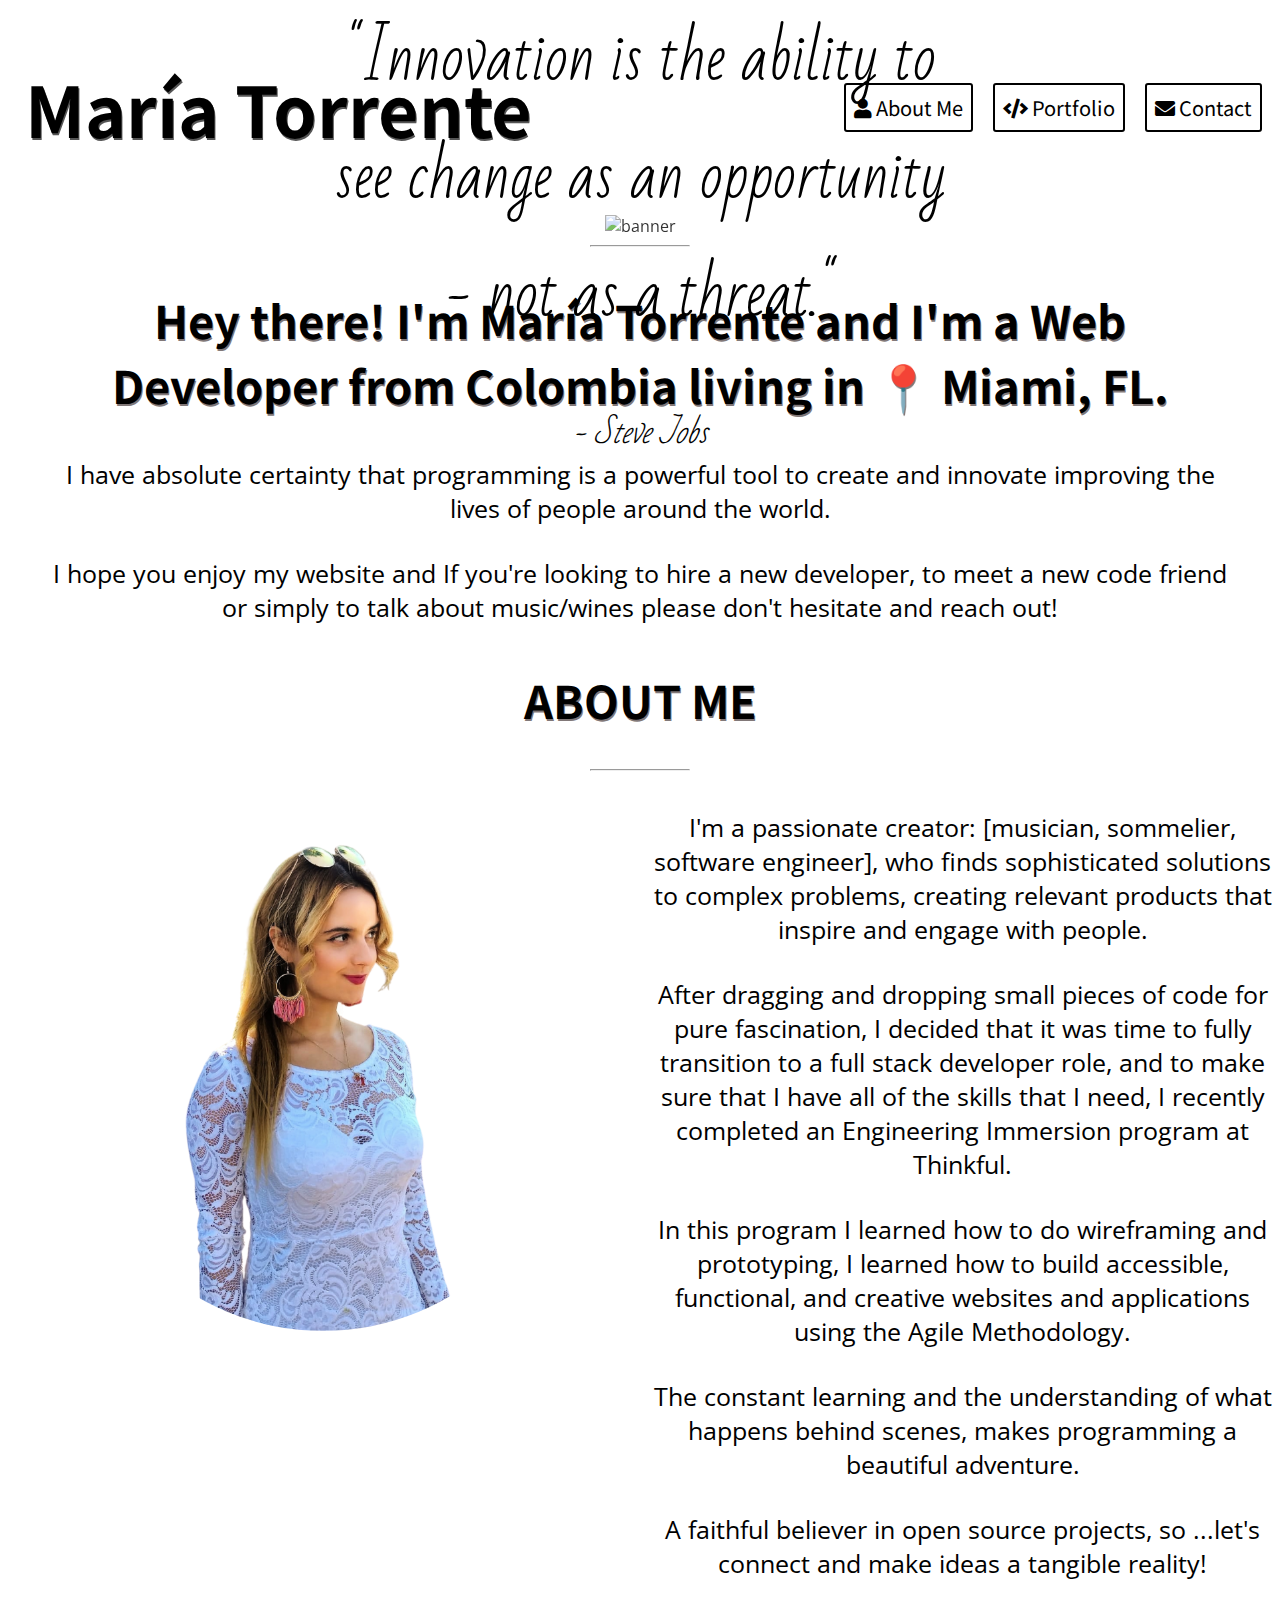
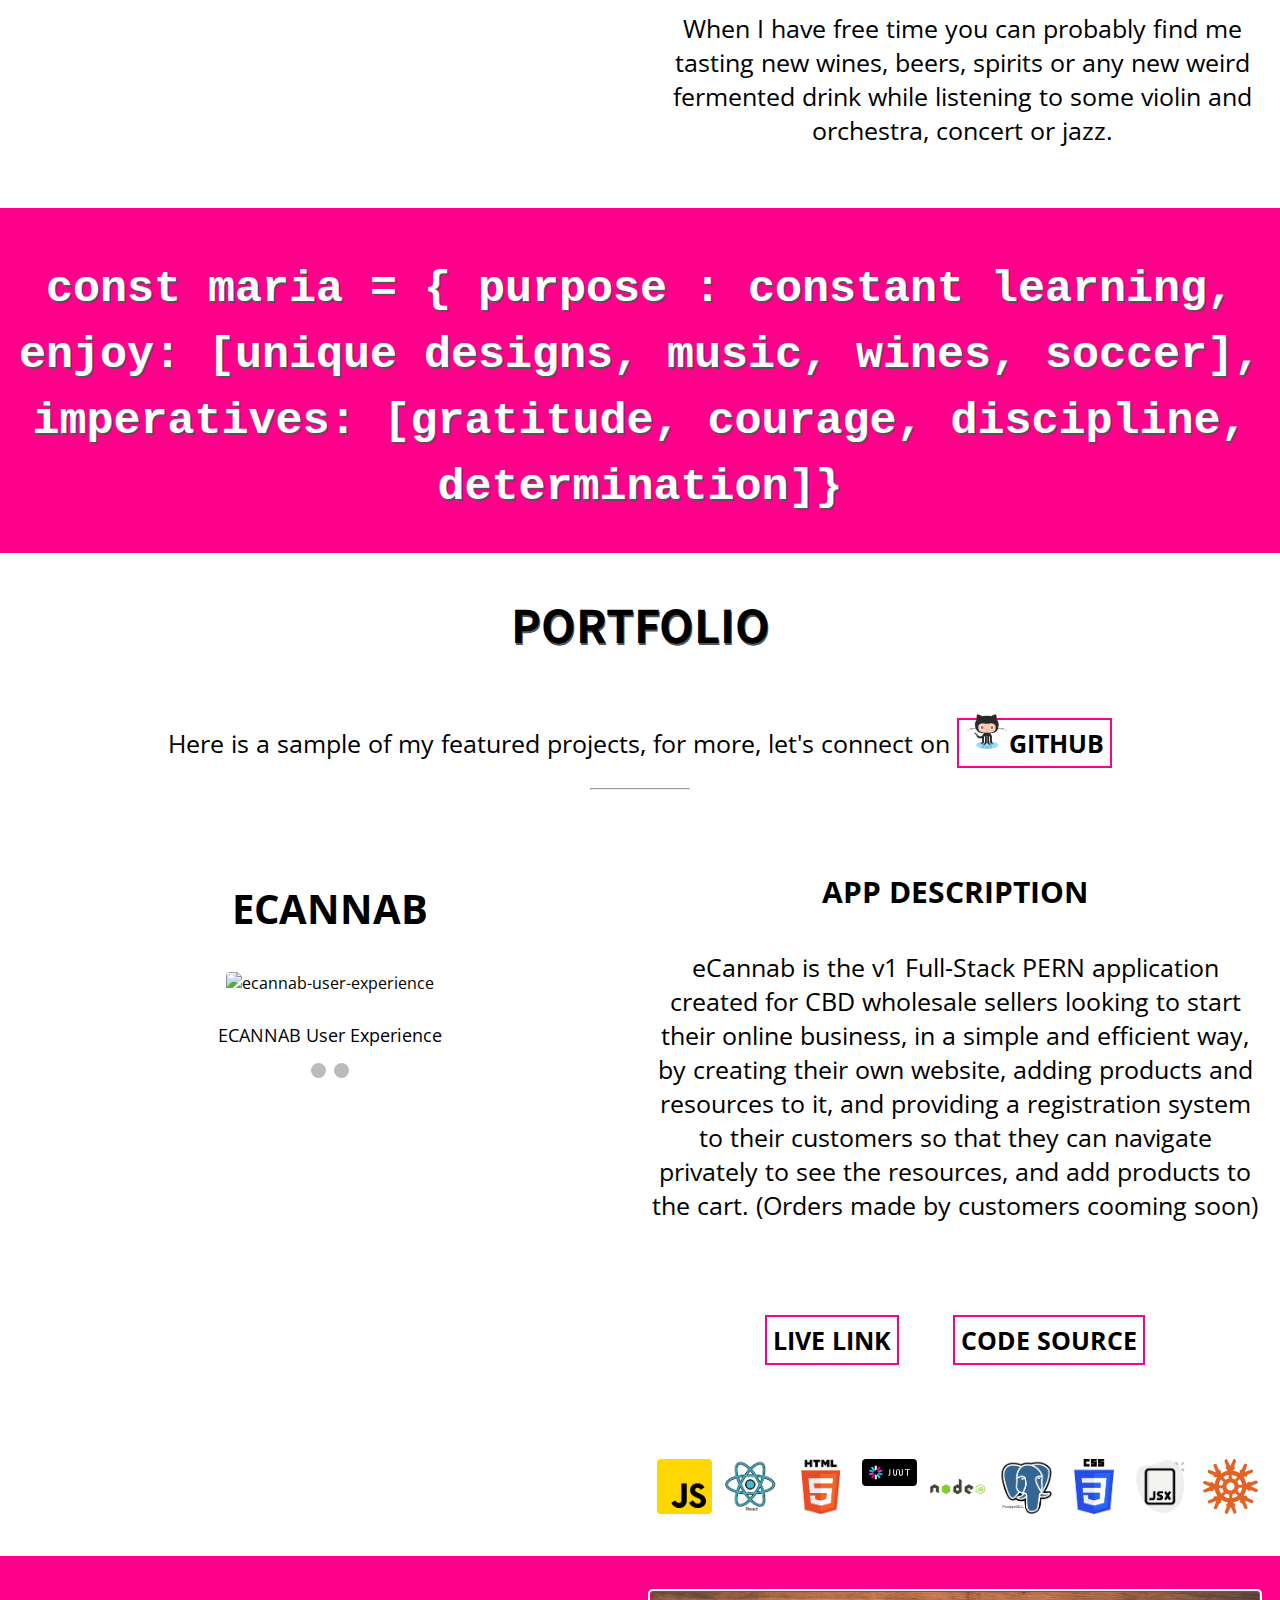
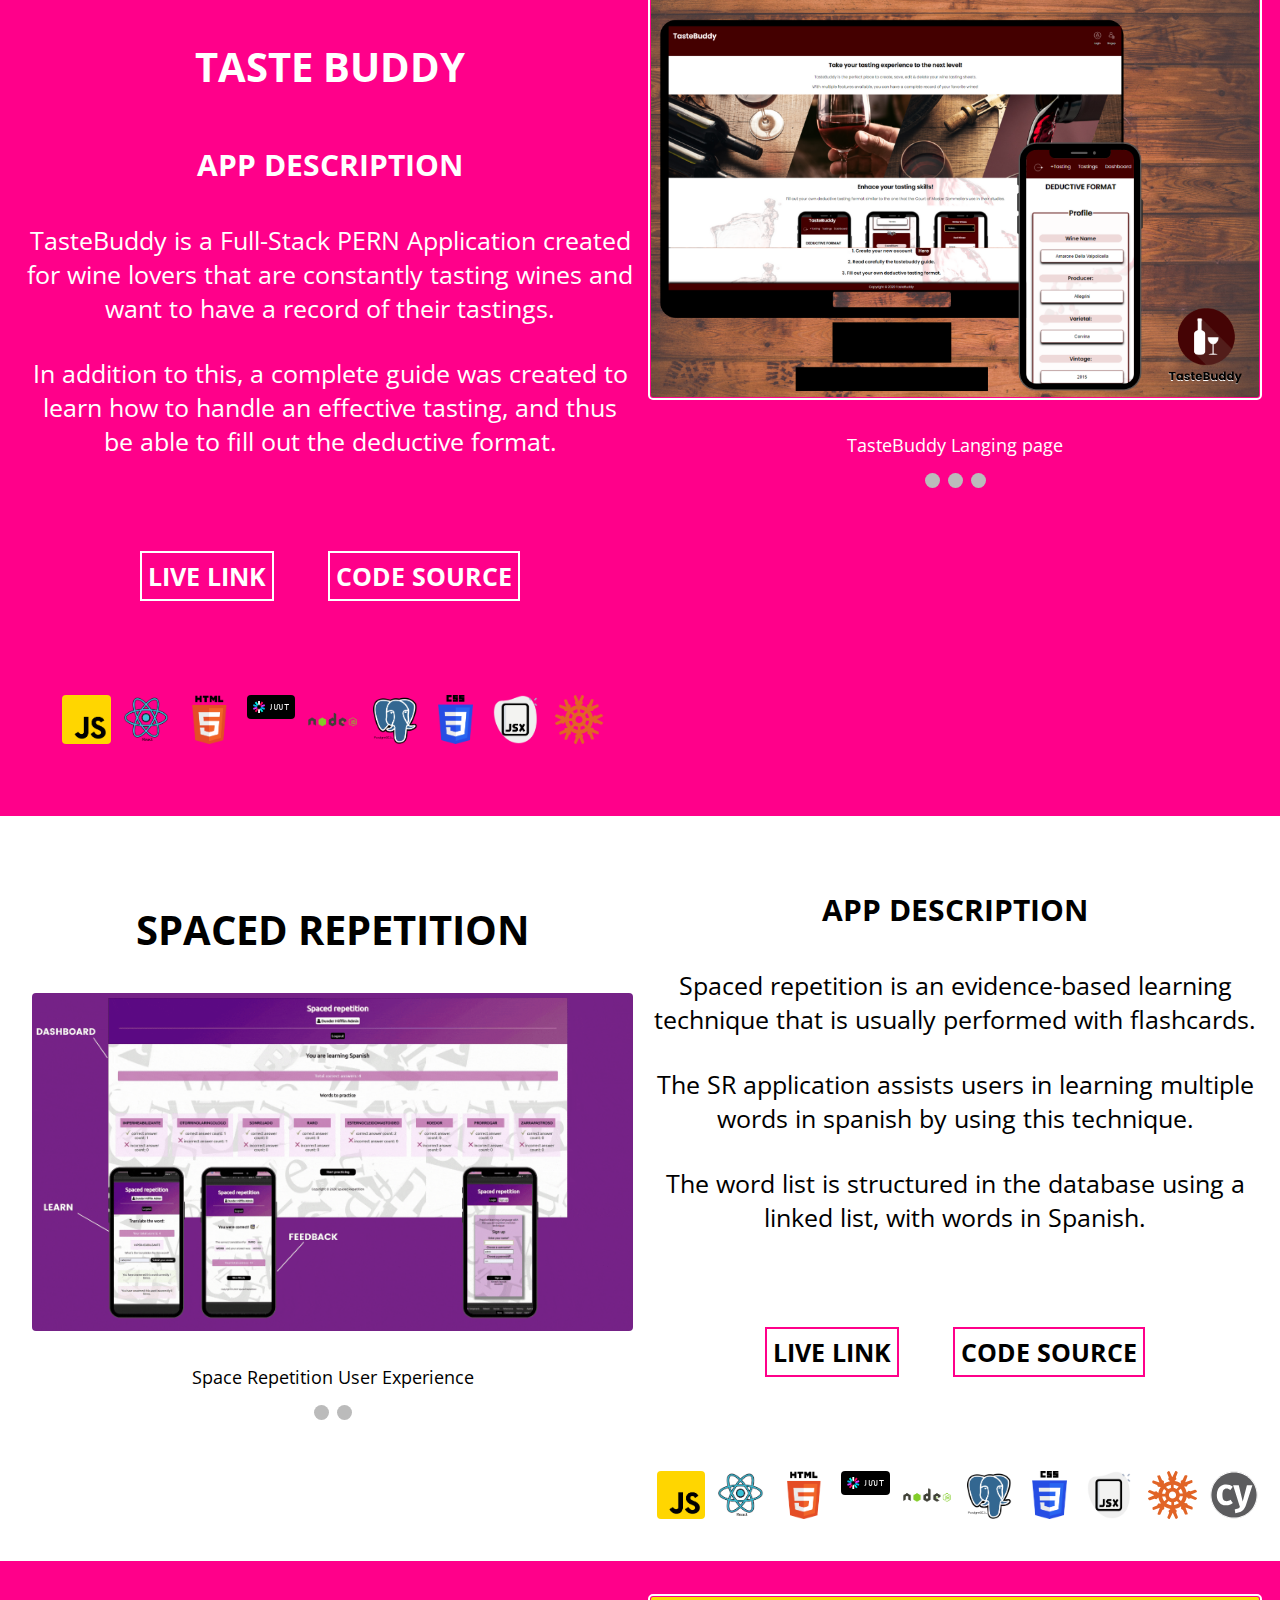
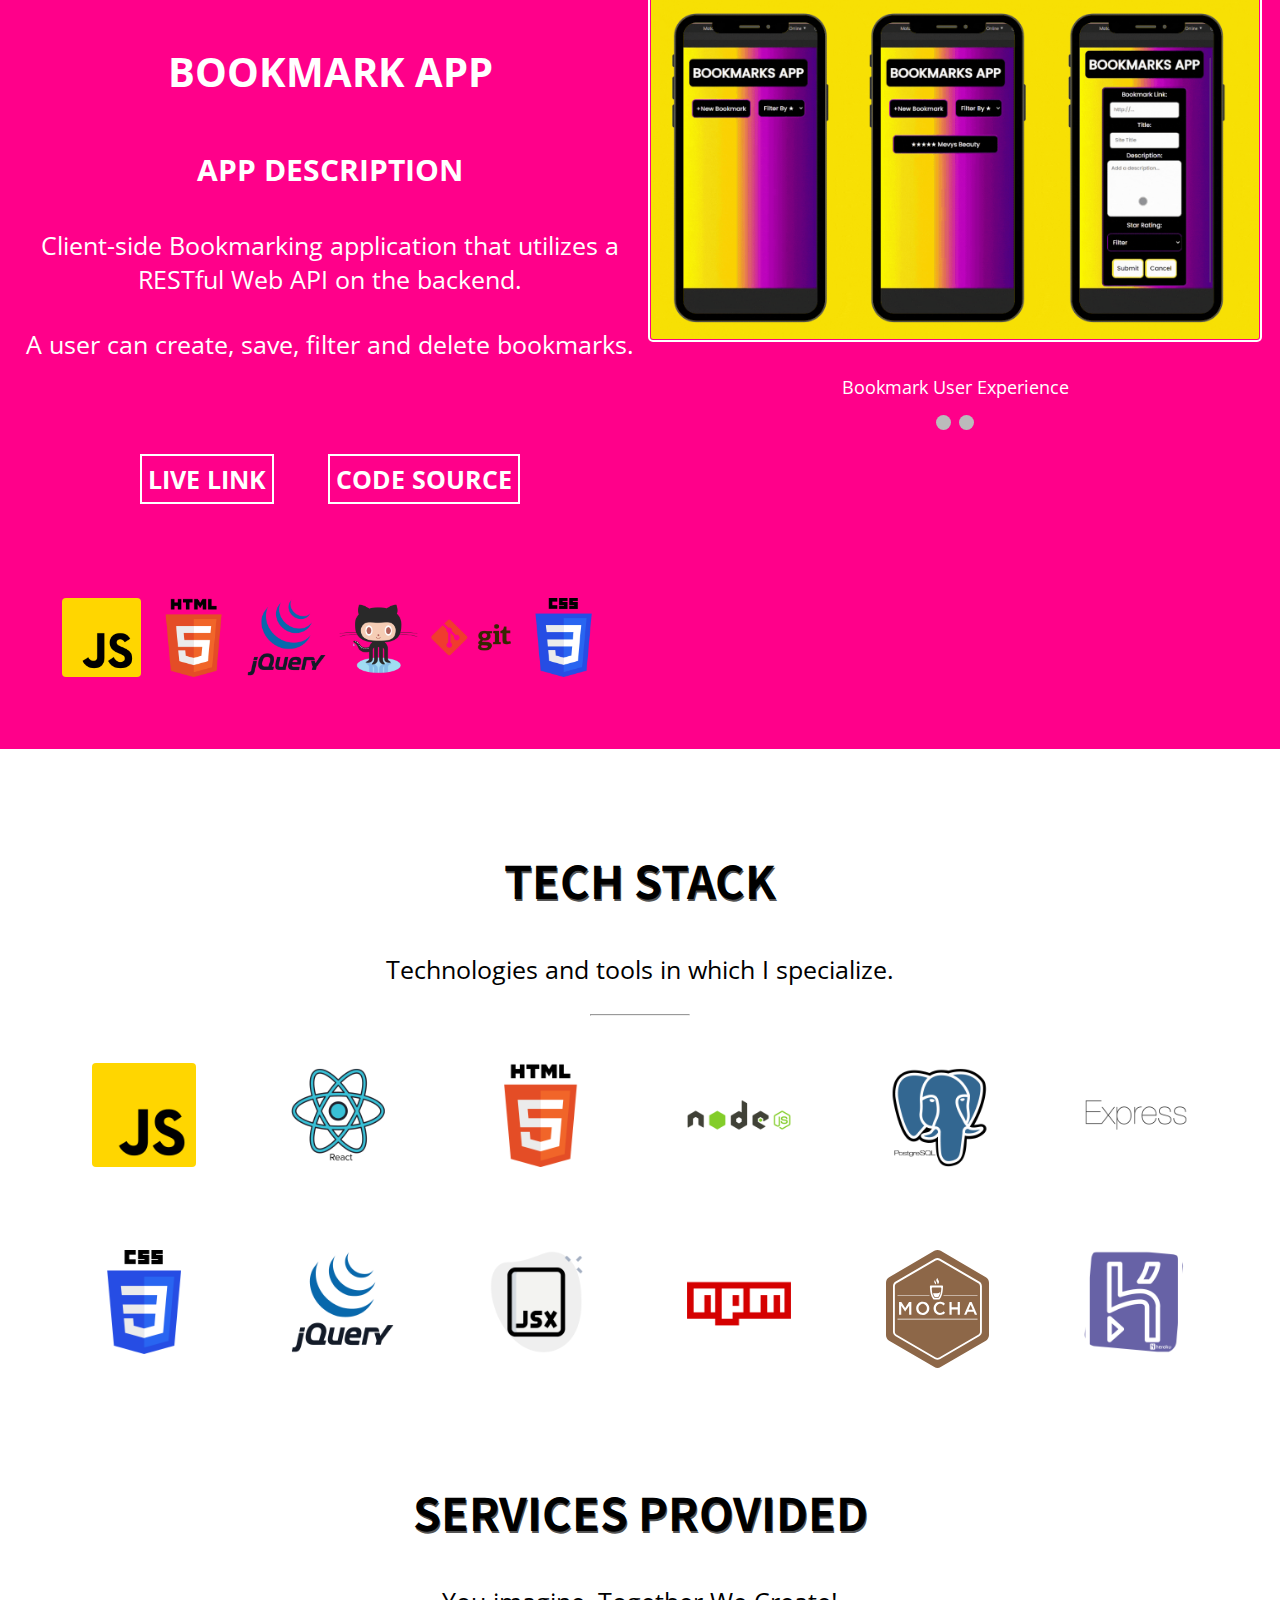
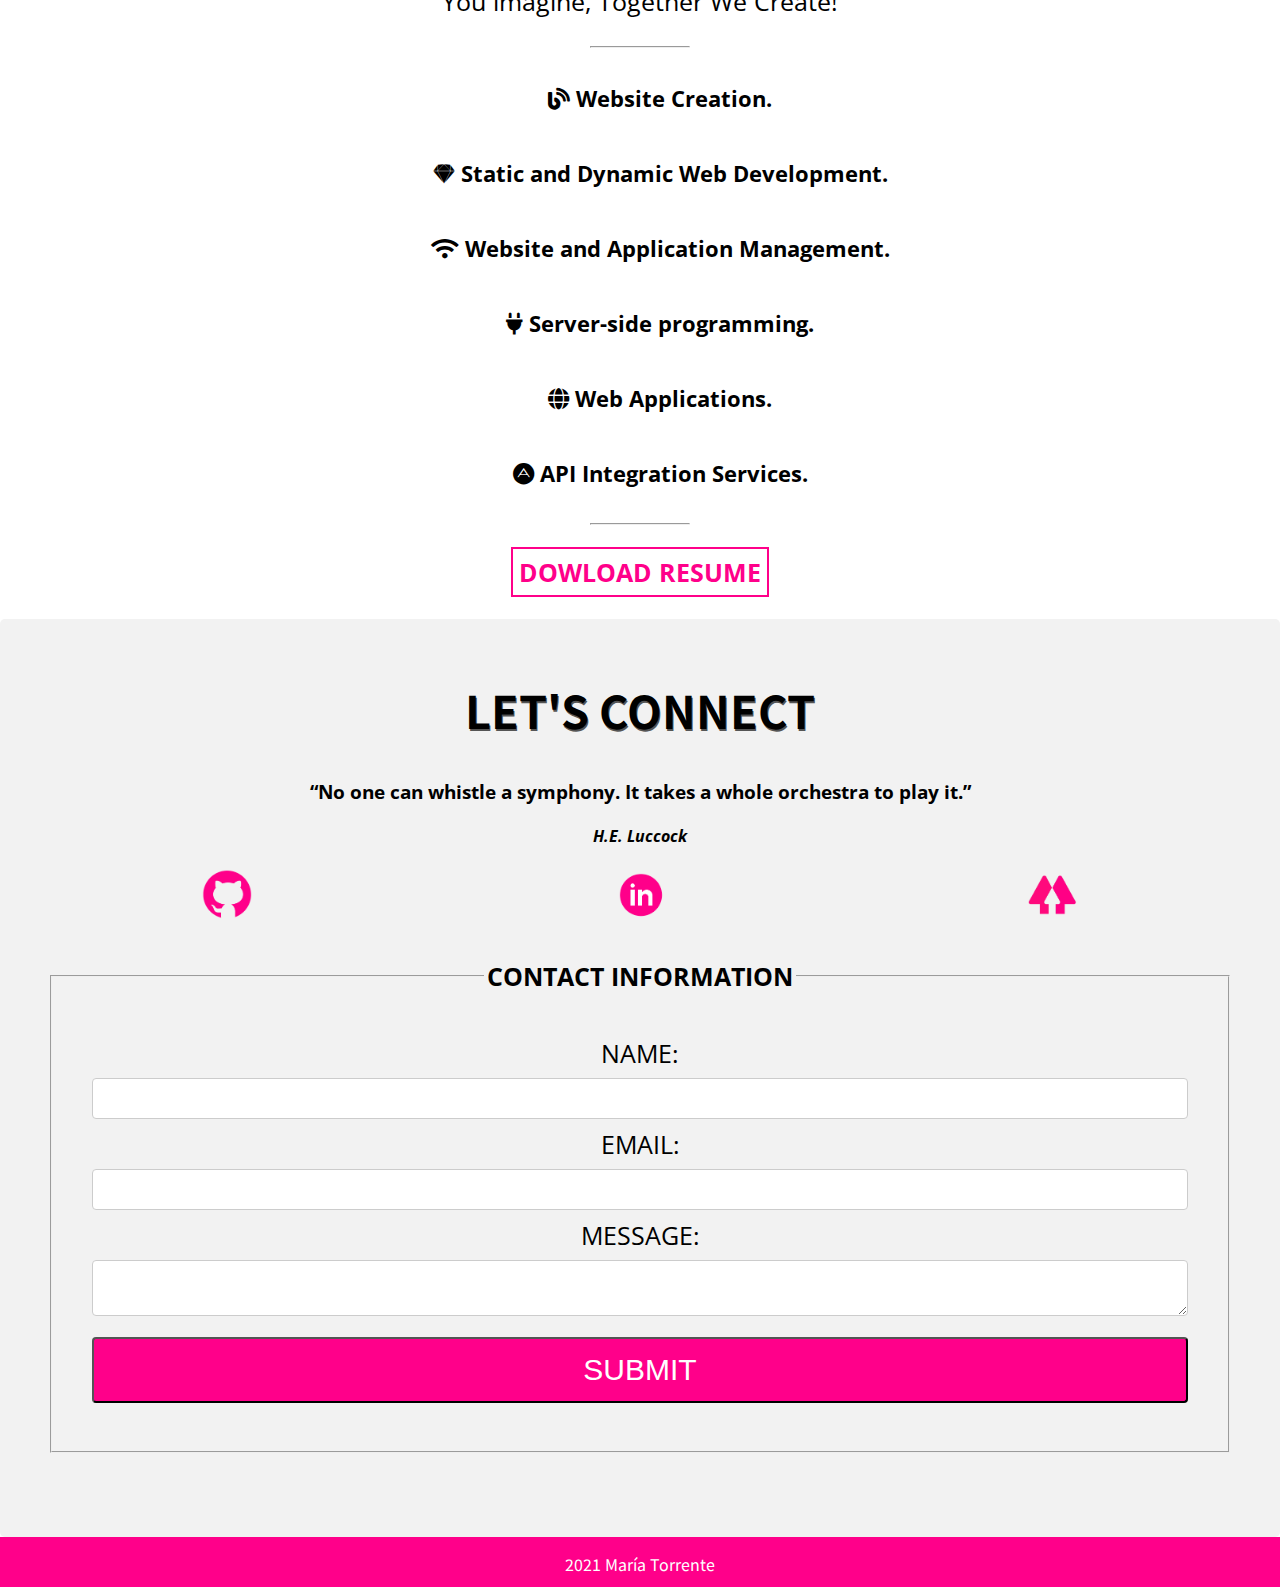
==== index.html @ db634906 "making changin requires by ta, fixing typos and off text-justify done" ====
<!DOCTYPE html>
<html lang="en">
  <head>
    <meta charset="utf-8" />
    <meta name="viewport" content="width=device-width,initial-scale=1.0" />
    <meta http-equiv="X-UA-Compatible" content="ie=edge" />
    <title>María Torrente - Web Developer</title>
    <link
      href="https://cdnjs.cloudflare.com/ajax/libs/normalize/8.0.1/normalize.min.css"
      rel="stylesheet"
      type="text/css"
    />
    <link
      rel="stylesheet"
      href="https://cdnjs.cloudflare.com/ajax/libs/font-awesome/5.15.1/css/all.min.css"
    />
    <link rel="preconnect" href="https://fonts.gstatic.com" />
    <link
      href="https://fonts.googleapis.com/css2?family=Bad+Script&family=Noto+Sans+JP&family=Open+Sans+Condensed:wght@300&display=swap"
      rel="stylesheet"
    />
    <link href="./style.css" rel="stylesheet" type="text/css" />
  </head>
  <body>
    <!-- my nav bar with a responsive HamIcon -->
    <nav class="navBar">
      <h1>María Torrente</h1>
      <a href="#" class="hamIcon">
        <div class="line"></div>
        <div class="line"></div>
        <div class="line"></div>
      </a>
      <div class="navBar-links">
        <ul>
          <li>
            <a href="#aboutme"><i class="fas fa-user"> </i> About Me</a>
          </li>
          <li>
            <a href="#portfolio"><i class="fas fa-code"></i> Portfolio</a>
          </li>
          <li>
            <a href="#contact"><i class="fas fa-envelope"></i> Contact</a>
          </li>
        </ul>
      </div>
    </nav>
    <!-- Main Content -->
    <main>
      <section id="banner" class="container">
        <img src="./media/banner.png" alt="banner" class="image" />
        <div class="centered">
          <h2>
            "Innovation is the ability to see change as an opportunity - not as
            a threat."
          </h2>
          <h4><i> - Steve Jobs</i></h4>
        </div>
      </section>
      <hr />
      <!-- About me && Intro-->
      <section id="aboutme">
        <div class="intro">
          <h2>
            Hey there! I'm María Torrente and I'm a Web Developer from Colombia
            living in 📍 Miami, FL.
          </h2>
          <p>
            I have absolute certainty that programming is a powerful tool to
            create and innovate improving the lives of people around the world.
          </p>
          <p>
            I hope you enjoy my website and If you're looking to hire a new
            developer, to meet a new code friend or simply to talk about
            music/wines please don't hesitate and reach out!
          </p>
        </div>
        <h2>About Me</h2>
        <hr />
        <div class="flex">
          <div class="group" id="my-image">
            <img
              src="./media/maria-torrente.png"
              alt="my_image"
              class="image"
            />
          </div>
          <div class="group" id="text">
            <p>
              I'm a passionate creator: [musician, sommelier, software
              engineer], who finds sophisticated solutions to complex problems,
              creating relevant products that inspire and engage with people.
            </p>
            <p>
              After dragging and dropping small pieces of code for pure
              fascination, I decided that it was time to fully transition to a
              full stack developer role, and to make sure that I have all of the
              skills that I need, I recently completed an Engineering Immersion
              program at Thinkful.
            </p>

            <p>
              In this program I learned how to do wireframing and prototyping, I
              learned how to build accessible, functional, and creative websites
              and applications using the Agile Methodology.
            </p>
            <p>
              The constant learning and the understanding of what happens behind
              scenes, makes programming a beautiful adventure.
            </p>
            <p>
              A faithful believer in open source projects, so ...let's connect
              and make ideas a tangible reality!
            </p>
            <p>
              When I have free time you can probably find me tasting new wines,
              beers, spirits or any new weird fermented drink while listening to
              some violin and orchestra, concert or jazz.
            </p>
          </div>
        </div>
      </section>
      <!-- I'm an Object-->
      <section class="objectme" id="Im-an-object">
        <h2>
          <code>
            const maria = { purpose : constant learning, enjoy: [unique designs,
            music, wines, soccer], imperatives: [gratitude, courage, discipline,
            determination]}</code
          >
        </h2>
      </section>

      <!--Portfolio-->
      <section id="portfolio">
        <h2>Portfolio</h2>
        <p>
          Here is a sample of my featured projects, for more, let's connect on
          <a
            href="https://github.com/cartodeveloper"
            target="_blank"
            id="github-link"
            ><img
              src="./media/github.png"
              alt="mini-github"
              id="mini-github"
            />Github
          </a>
        </p>
        <hr />
        <section class="flex">
          <div class="group">
            <h3 id="apptitle">ecannab</h3>
            <div class="slideshow-container">
              <div class="mySlides fade">
                <img
                  src="./media/user-experience.gif"
                  alt="ecannab-user-experience"
                  style="width: 100%"
                />
                <div class="text">ECANNAB User Experience</div>
              </div>

              <div class="mySlides fade">
                <img
                  src="./media/customer-usersite-experience.gif"
                  alt="ecannab-customer-experience"
                  style="width: 100%"
                />
                <div class="text">ECANNAB Customer Experience in User Site</div>
              </div>

              <br />
              <br />
              <div id="dot" style="text-align: center">
                <br />
                <span class="dot" onclick="currentSlide(1)"></span>
                <span class="dot" onclick="currentSlide(2)"></span>
              </div>
            </div>
          </div>
          <div class="group">
            <h3 id="app-description">App Description</h3>
            <p>
              eCannab is the v1 Full-Stack PERN application created for CBD
              wholesale sellers looking to start their online business, in a
              simple and efficient way, by creating their own website, adding
              products and resources to it, and providing a registration system
              to their customers so that they can navigate privately to see the
              resources, and add products to the cart. (Orders made by customers
              cooming soon)
            </p>
            <div class="flex-row" id="links">
              <a href="https://ecannab-client.vercel.app/" target="_blank">
                LIVE LINK
              </a>
              <a
                href="https://github.com/cartodeveloper/eCannaB-client"
                target="_blank"
              >
                CODE SOURCE</a
              >
            </div>

            <div class="flex-row">
              <div class="group">
                <img src="./media/javascript.png" alt="react-logo" />
              </div>
              <div class="group">
                <img src="./media/react.png" alt="react-logo" />
              </div>

              <div class="group">
                <img src="./media/html.png" alt="html-logo" />
              </div>

              <div class="group">
                <img src="./media/jwt.svg" alt="jwt-logo" />
              </div>
              <div class="group">
                <img src="./media/node.png" alt="node-logo" />
              </div>
              <div class="group">
                <img src="./media/posgresql.png" alt="posgresql-logo" />
              </div>
              <div class="group">
                <img src="./media/css.png" alt="css-logo" />
              </div>
              <div class="group">
                <img src="./media/jsx.png" alt="jsx-logo" />
              </div>
              <div class="group">
                <img src="./media/knex.svg" alt="knex-logo" />
              </div>
            </div>
          </div>
        </section>
        <section class="flex">
          <div class="group">
            <h3 id="apptitle2">taste buddy</h3>
            <h3 id="app-description2">App Description</h3>
            <p>
              TasteBuddy is a Full-Stack PERN Application created for wine
              lovers that are constantly tasting wines and want to have a record
              of their tastings.
            </p>
            <p>
              In addition to this, a complete guide was created to learn how to
              handle an effective tasting, and thus be able to fill out the
              deductive format.
            </p>
            <div class="flex-row" id="white">
              <a href="https://taste-buddy-client.vercel.app/" target="_blank">
                LIVE LINK
              </a>
              <a
                href="https://github.com/cartodeveloper/taste-buddy-client"
                target="_blank"
              >
                CODE SOURCE</a
              >
            </div>
            <div class="flex-row" id="rose">
              <div class="group">
                <img src="./media/javascript.png" alt="javascript-logo" />
              </div>
              <div class="group">
                <img src="./media/react.png" alt="react-logo" />
              </div>

              <div class="group">
                <img src="./media/html.png" alt="html-logo" />
              </div>

              <div class="group">
                <img src="./media/jwt.svg" alt="jwt-logo" />
              </div>
              <div class="group">
                <img src="./media/node.png" alt="node-logo" />
              </div>
              <div class="group">
                <img src="./media/posgresql.png" alt="posgresql-logo" />
              </div>
              <div class="group">
                <img src="media/css.png" alt="css-logo" />
              </div>
              <div class="group">
                <img src="./media/jsx.png" alt="jsx-logo" />
              </div>
              <div class="group">
                <img src="./media/knex.svg" alt="knex-logo" />
              </div>
            </div>
          </div>
          <div class="group" id="slider">
            <div class="slideshow-container">
              <div class="mySlides2 fade">
                <img
                  src="./media/tastebuddy.png"
                  id="white-border"
                  alt="ecannab-user-experience"
                  style="width: 100%"
                />
                <div class="text" id="text-white">TasteBuddy Langing page</div>
              </div>

              <div class="mySlides2 fade">
                <img
                  src="./media/gif-tastebuddy.gif"
                  alt="ecannab-customer-experience"
                  style="width: 100%"
                />
                <div class="text">TasteBuddy User Experience.</div>
              </div>
              <div class="mySlides2 fade">
                <img
                  src="./media/tastebuddy2.png"
                  alt="tastebuddy"
                  style="width: 100%"
                />
                <div class="text">Deductive Tasting Format</div>
              </div>
              <br />
              <br />
              <div id="dots6" style="text-align: center">
                <br />
                <span class="dots2" onclick="currentSlide2(1)"></span>
                <span class="dots2" onclick="currentSlide2(2)"></span>
                <span class="dots2" onclick="currentSlide2(3)"></span>
              </div>
            </div>
          </div>
        </section>

        <section class="flex">
          <div class="group">
            <div class="group">
              <h3 id="apptitle3">Spaced Repetition</h3>
              <div class="slideshow-container">
                <div class="mySlides3 fade">
                  <img
                    src="./media/spaced-repetition-gif.gif"
                    alt="spaced-repetition"
                    style="width: 100%"
                  />
                  <div class="text">Space Repetition User Experience</div>
                </div>

                <div class="mySlides3 fade">
                  <img
                    src="./media/sp.png"
                    alt="ecannab-customer-experience"
                    style="width: 100%"
                  />
                  <div class="text">
                    Authorization JWT Web Token was implemented
                  </div>
                </div>

                <br />
                <br />
                <div id="dot3" style="text-align: center">
                  <br />
                  <span class="dots3" onclick="currentSlide3(1)"></span>
                  <span class="dots3" onclick="currentSlide3(2)"></span>
                </div>
              </div>
            </div>
          </div>
          <div class="group">
            <h3 id="app-description3">App Description</h3>
            <p>
              Spaced repetition is an evidence-based learning technique that is
              usually performed with flashcards.
            </p>
            <p>
              The SR application assists users in learning multiple words in
              spanish by using this technique.
            </p>

            <p>
              The word list is structured in the database using a linked list,
              with words in Spanish.
            </p>
            <div class="flex-row" id="links2">
              <a
                href="https://spaced-repetition.cartodeveloper.vercel.app/register"
                target="_blank"
              >
                LIVE LINK
              </a>
              <a
                href="https://github.com/cartodeveloper/spaced-repetition"
                target="_blank"
              >
                CODE SOURCE</a
              >
            </div>

            <div class="flex-row">
              <div class="group">
                <img src="./media/javascript.png" alt="react-logo" />
              </div>
              <div class="group">
                <img src="./media/react.png" alt="react-logo" />
              </div>

              <div class="group">
                <img src="./media/html.png" alt="html-logo" />
              </div>

              <div class="group">
                <img src="./media/jwt.svg" alt="jwt-logo" />
              </div>
              <div class="group">
                <img src="./media/node.png" alt="node-logo" />
              </div>
              <div class="group">
                <img src="./media/posgresql.png" alt="posgresql-logo" />
              </div>
              <div class="group">
                <img src="media/css.png" alt="css-logo" />
              </div>
              <div class="group">
                <img src="./media/jsx.png" alt="jsx-logo" />
              </div>
              <div class="group">
                <img src="./media/knex.svg" alt="knex-logo" />
              </div>
              <div class="group">
                <img src="./media/cypress.svg" alt="cypress-logo" />
              </div>
            </div>
          </div>
        </section>

        <section class="flex">
          <div class="group">
            <h3 id="apptitle4">bookmark App</h3>
            <h3 id="app-description4">App Description</h3>
            <p>
              Client-side Bookmarking application that utilizes a RESTful Web
              API on the backend.
            </p>
            <p>A user can create, save, filter and delete bookmarks.</p>
            <div class="flex-row" id="white2">
              <a href="https://bit.ly/bookmarkermariat" target="_blank">
                LIVE LINK
              </a>
              <a
                href="https://github.com/thinkful-ei-tiger/mariat-bookmarks-app"
                target="_blank"
              >
                CODE SOURCE</a
              >
            </div>
            <div class="flex-row" id="rose2">
              <div class="group">
                <img src="./media/javascript.png" alt="react-logo" />
              </div>

              <div class="group">
                <img src="./media/html.png" alt="html-logo" />
              </div>
              <div class="group">
                <img src="./media/jquery.png" alt="jquery-logo" />
              </div>
              <div class="group">
                <img src="./media/github.png" alt="jquery-logo" />
              </div>
              <div class="group">
                <img src="./media/git.png" alt="jquery-logo" />
              </div>

              <div class="group">
                <img src="./media/css.png" alt="css-logo" />
              </div>
            </div>
          </div>
          <div class="group">
            <div class="slideshow-container">
              <div class="mySlides4 fade">
                <img
                  src="./media/bookmark-maria.gif"
                  id="white-border2"
                  alt="boookmars-app"
                  style="width: 100%"
                />
                <div class="text">Bookmark User Experience</div>
              </div>

              <div class="mySlides4 fade">
                <img
                  src="./media/bookmark.png"
                  alt="bookmark-app"
                  style="width: 100%"
                />
                <div class="text">Screenshots</div>
              </div>

              <br />
              <br />
              <div id="dot4" style="text-align: center">
                <br />
                <span class="dots4" onclick="currentSlide4(1)"></span>
                <span class="dots4" onclick="currentSlide4(2)"></span>
              </div>
            </div>
          </div>
        </section>
        <section id="tech-tools" class="tech-tools">
          <h2>TECH STACK</h2>
          <p>Technologies and tools in which I specialize.</p>
          <hr />
          <div class="flex-row">
            <div class="group">
              <img src="./media/javascript.png" alt="javascript" />
            </div>
            <div class="group">
              <img src="./media/react.png" alt="react-logo" />
            </div>

            <div class="group">
              <img src="./media/html.png" alt="html" />
            </div>

            <div class="group">
              <img src="./media/node.png" alt="node" />
            </div>
            <div class="group">
              <img src="./media/posgresql.png" alt="posgrsql" />
            </div>
            <div class="group">
              <img src="./media/express.png" alt="express" />
            </div>
          </div>
          <div class="flex-row">
            <div class="group">
              <img src="./media/css.png" alt="css" />
            </div>
            <div class="group">
              <img src="./media/jquery.png" alt="jquery" />
            </div>

            <div class="group">
              <img src="./media/jsx.png" alt="jsx" />
            </div>

            <div class="group">
              <img src="./media/npm.png" alt="npm" />
            </div>
            <div class="group">
              <img src="./media/mocha.svg" alt="mocha" />
            </div>
            <div class="group">
              <img src="./media/heroku2.png" alt="heroku" />
            </div>
          </div>
        </section>
      </section>
      <section id="services">
        <h2>SERVICES PROVIDED</h2>
        <p>You imagine, Together We Create!</p>
        <hr />
        <ul>
          <li><i class="fas fa-blog"></i> Website Creation.</li>
          <li>
            <i class="fab fa-sketch"></i> Static and Dynamic Web Development.
          </li>
          <li>
            <i class="fas fa-wifi"></i> Website and Application Management.
          </li>
          <li><i class="fas fa-plug"></i> Server-side programming.</li>
          <li><i class="fas fa-globe"></i> Web Applications.</li>
          <li><i class="fab fa-adn"></i> API Integration Services.</li>
        </ul>
        <hr />
        <div class="resume">
          <a href="./resume/CV-mariatorrentea.docx" download>
            Dowload Resume
          </a>
        </div>
      </section>
      <!-- Contact-->
      <section id="contact">
        <h2>LET'S CONNECT</h2>
        <h3>
          “No one can whistle a symphony. It takes a whole orchestra to play
          it.”
        </h3>
        <h4><i> H.E. Luccock</i></h4>
        <div class="flex">
          <div class="group2">
            <a href="https://github.com/cartodeveloper" target="_blank">
              <img src="./media/github2.png" alt="github" />
            </a>
          </div>
          <div class="group2">
            <a
              href="https://www.linkedin.com/in/mariactorrente"
              target="_blank"
            >
              <img src="./media/linked-in.png" alt="linkedin"
            /></a>
          </div>
          <div class="group2">
            <a href="https://linktr.ee/mtdev" target="_blank">
              <img src="./media/linktree.png" alt="linktree" />
            </a>
          </div>
        </div>
        <form
          action="https://formspree.io/caritotorrente@gmail.com"
          method="POST"
        >
          <fieldset>
            <legend>Contact Information</legend>
            <label for="user-name">Name:</label>
            <input id="user-name" type="text" name="name" required />
            <label for="user-email">Email:</label>
            <input id="user-email" type="text" name="email" required />
            <label for="user-message">Message:</label>
            <textarea id="user-message" name="message" required></textarea>
            <button type="submit">Submit</button>
          </fieldset>
        </form>
        <div class="footer2">
          <a
            href="mailto:caritotorrente@gmail.com"
            target="_blank"
            aria-label="email"
            ><i class="fa fa-envelope" aria-hidden="true"></i
          ></a>
          <a
            href="https://github.com/cartodeveloper"
            target="_blank"
            aria-label="github"
            ><i class="fa fa-github" aria-hidden="true"></i
          ></a>
          <a
            href="https://www.linkedin.com/in/maria-torrente/"
            target="_blank"
            aria-label="linked-in"
            ><i class="fa fa-linkedin-square" aria-hidden="true"></i
          ></a>
        </div>
      </section>
    </main>
    <footer>2021 María Torrente</footer>
    <script src="./script.js"></script>
  </body>
</html>
---- style.css ----
/* Styles */
* {
  box-sizing: border-box;
}
nav,
footer {
  background-color: white;
  font-family: "Noto Sans JP";
}

body {
  font-family: "Open Sans Condensed";
  margin: 0;
  padding: 0;
  text-align: center;
}

h1 {
  margin-left: 15px;
  padding: 10px;
  font-weight: bolder;
  text-shadow: 1px 2px #555555;
}

/* Commons */
h2 {
  font-family: "Noto Sans JP";
  text-shadow: 1px 2px #555555;
  text-transform: uppercase;
  font-size: 35px;
}

p {
  font-size: 25px;
  padding: 15px;
}

.flex {
  display: flex;
  justify-content: space-around;
  flex-direction: column;
}
.flex-row {
  display: flex;
  flex-wrap: wrap;
  justify-content: space-around;
  flex-direction: row;
}
.group {
  flex: 1;
  padding: 3px;
  margin-left: 5px;
}

.group img {
  width: 100%;
  border-radius: 5px;
  padding: 1px;
}
#white-border,
#white-border2 {
  border: 2px solid white;
}
#rose,
#rose2 {
  margin: 30px;
}
/* Horizontal ruler */
hr {
  width: 100px;
}
/* Nav style */
nav img {
  width: 100px;
  margin: 10px;
}
nav img a {
  display: inline-flex;
}
.navBar-links {
  height: 100%;
}

.navBar {
  display: flex;
  position: relative;
  justify-content: space-between;
  align-items: center;
}

.navBar-links ul {
  cursor: pointer;
  display: flex;
  margin: 8px;
  padding: 0;
}

.navBar-links li {
  list-style: none;
}

.navBar-links li a {
  display: block;
  border: 2px solid black;
  color: black;
  border-radius: 3px;
  margin: 10px;
  text-decoration: none;
  padding: 8px;
}

.navBar-links li:hover {
  border-radius: 3px;
  font-size: 20px;
  font-weight: bold;
}
.navBar-links li a:hover,
h1:hover {
  border: 2px solid #ff008a;
  box-shadow: 3px 7px 1px #ff008a;
  text-shadow: 1px 1px #555555;
  color: black;
  cursor: pointer;
}
.navBar-links li a:hover {
  font-size: 30px;
}

.hamIcon {
  position: absolute;
  top: 35px;
  right: 9px;
  display: none;
  flex-direction: column;
  justify-content: space-between;
  width: 25px;
  height: 21px;
}

.hamIcon .line {
  height: 3px;
  width: 100%;
  background-color: #ff008a;
  border-radius: 20px;
}

/* Rule for my nav -Ham menu */
@media (max-width: 700px) {
  .navBar {
    flex-direction: column;
    align-items: flex-start;
  }
  .hamIcon {
    display: flex;
  }

  .navBar-links {
    display: none;
    width: 100%;
  }

  .navBar-links ul {
    width: 100%;
    flex-direction: column;
  }

  .navBar-links ul li {
    text-align: center;
  }

  .navBar-links ul li a {
    padding: 8px 7px;
  }

  .navBar-links.active {
    display: flex;
  }
}

/* Banner */
.container img {
  background-color: white;
  animation-name: myname;
  animation-duration: 4s;
  width: 100%;
  opacity: 80%;
  height: 500px;
}
.container {
  position: relative;
  text-align: center;
}
@keyframes myname {
  0% {
    background-color: rgb(250, 250, 250);
    left: 0px;
    top: 0px;
  }
  25% {
    background-color: black;
    left: 200px;
    top: 200px;
  }
  50% {
    background-color: rgb(250, 250, 250);
    left: 0px;
    top: 0px;
  }
}

/* Centered Text */
.centered {
  position: absolute;
  top: 50%;
  left: 50%;
  transform: translate(-50%, -50%);
  border-radius: 2px;
}
.centered h2 {
  font-size: 23px;
  font-family: "Bad Script";
  font-weight: lighter;
  text-shadow: none;
  text-transform: none;
}
.centered h4 {
  font-family: "Bad Script";

  font-weight: lighter;
  font-size: 14px;
}

/* About Me */
#my-image img {
  border-radius: 50%;
  width: 300px;
  margin-top: 50px;
}

#text {
  text-align: center;
}
#aboutme h2 {
  text-shadow: 1px 2px #817878;
}
.intro {
  margin: 40px;
}
.intro h2,
.objectme h2 {
  text-transform: none;
}
.objectme,
footer {
  padding: 3px;
  background-color: #ff008a;
  color: white;
  margin: 30px 0 30px 0;
}

/* Porfolio */
#portfolio section {
  min-height: 200px;
  padding: 30px 15px;
  background-color: white;
}
#portfolio section:nth-child(odd),
#portfolio .group a:hover {
  background-color: #ff008a;
  color: white;
}
.group a:hover {
  font-size: 29px;
}

.group #apptitle,
#apptitle2,
#apptitle3,
#apptitle4 {
  font-size: 40px;
}

#portfolio h3 {
  padding: 10px;
  margin-bottom: 25px;
  text-transform: uppercase;
}

/* Slideshow container */
.slideshow-container {
  max-width: 1000px;
  position: relative;
  margin: auto;
}

/* Caption text */
.text {
  font-size: 18px;
  padding: 8px 12px;
  position: absolute;
  bottom: 8px;
  width: 100%;
  margin-bottom: 20px;
  color: black;
  text-align: center;
}
.mySlides2 .text,
.mySlides4 .text {
  color: white;
}

.dot,
.dots2,
.dots3,
.dots4 {
  cursor: pointer;
  height: 15px;
  width: 15px;
  margin: 0 2px;
  background-color: #bbb;
  border-radius: 50%;
  display: inline-block;
  transition: background-color 0.6s ease;
}

.active #dots,
.active #dots2,
.dots:hover,
.dots2:hover,
.dots3:hover,
.active #dots4,
.dots4:hover,
.active #dots4 {
  background-color: #717171;
}

/* Fading animation */
.fade {
  -webkit-animation-name: fade;
  -webkit-animation-duration: 1.5s;
  animation-name: fade;
  animation-duration: 1.5s;
}

@-webkit-keyframes fade {
  from {
    opacity: 0.4;
  }
  to {
    opacity: 1;
  }
}

@keyframes fade {
  from {
    opacity: 0.4;
  }
  to {
    opacity: 1;
  }
}

#portfolio .group a,
#services a,
#github-link {
  text-decoration: none;
  font-weight: bolder;
  border: 2px solid #ff008a;
  padding: 6px;
  color: black;
  text-transform: uppercase;
}
#mini-github {
  width: 40px;
  margin: 2px;
  margin-top: 15px;
}
#portfolio #white a,
#portfolio #white2 a {
  color: white;
  border: 2px solid white;
}
#portfolio #white a:hover,
#portfolio #white2 a:hover {
  background-color: white;
  color: #ff008a;
}
#services a:hover,
#contact button:hover,
button[type="submit"],
#github-link:hover {
  background-color: #ff008a;
  color: white;
}

#services a {
  color: #ff008a;
}
#services a:hover {
  font-size: 30px;
}
button[type="submit"]:hover {
  font-size: 40px;
  box-shadow: 2px 6px black;
  font-weight: bolder;
}

.group2 .group #white,
.group #white2,
#portfolio #links,
#portfolio #links2 {
  margin: 35px;
}
#contact img {
  width: 50px;
}
#contact img:hover {
  width: 53%;
}
#contact .flex {
  justify-content: center;
}
/* Tech Stack */

.tech-tools {
  margin: 30px;
}

#tech-tools .flex-row {
  flex-direction: column;
}
#tech-tools .flex-row .group {
  justify-content: center;
  margin: 0;
  text-align: center;
}

#tech-tools .flex-row img {
  width: 70px;
  margin: 15px;
}

/*Services Provided */
#services ul li {
  list-style: none;
  padding: 10px;
  margin: 25px;
  font-size: 22px;
  font-weight: bolder;
}

.resume {
  margin: 30px;
}
/* Contact */
#contact .flex {
  flex-direction: row;
}
input[type="text"],
textarea {
  width: 100%;
  padding: 12px 20px;
  margin: 8px 0;
  display: inline-block;
  border: 1px solid #ccc;
  border-radius: 4px;
  box-sizing: border-box;
}

button[type="submit"] {
  width: 100%;
  padding: 14px 20px;
  margin: 8px 0;
  border-radius: 4px;
  cursor: pointer;
}

label,
button,
legend {
  text-transform: uppercase;
}
button {
  font-size: 30px;
}

#contact {
  border-radius: 5px;
  background-color: #f2f2f2;
  padding: 20px;
}

fieldset {
  padding: 40px;
  margin: 30px;
}
#contact .group2 {
  flex: 1;
}
legend {
  font-weight: bolder;
}

/* Footer */
footer {
  margin-top: 30px;
  margin: 0;
  padding: 15px;
}
.footer2 {
  visibility: hidden;
}
/* Desktop */
@media (min-width: 800px) {
  h1 {
    font-size: 70px;
  }
  h2 {
    font-size: 45px;
  }
  p,
  a,
  legend,
  label {
    font-size: 25px;
    padding: 3px;
  }

  .centered h2 {
    font-size: 60px;
  }
  .centered h4 {
    font-size: 30px;
  }
  .flex {
    flex-direction: row;
  }
  #my-image img {
    width: 500px;
  }
  .container img {
    height: auto;
  }
  .group #white,
  .group #white2,
  #portfolio #links,
  #portfolio #links2 {
    margin: 90px;
  }
  #tech-tools .flex-row {
    flex-direction: row;
  }
  #tech-tools .flex-row img {
    margin: 35px;
    width: 55%;
  }
  #app-description,
  #app-description2,
  #app-description3,
  #app-description4 {
    font-size: 30px;
  }
  .navBar-links li a {
    font-size: 20px;
  }
}
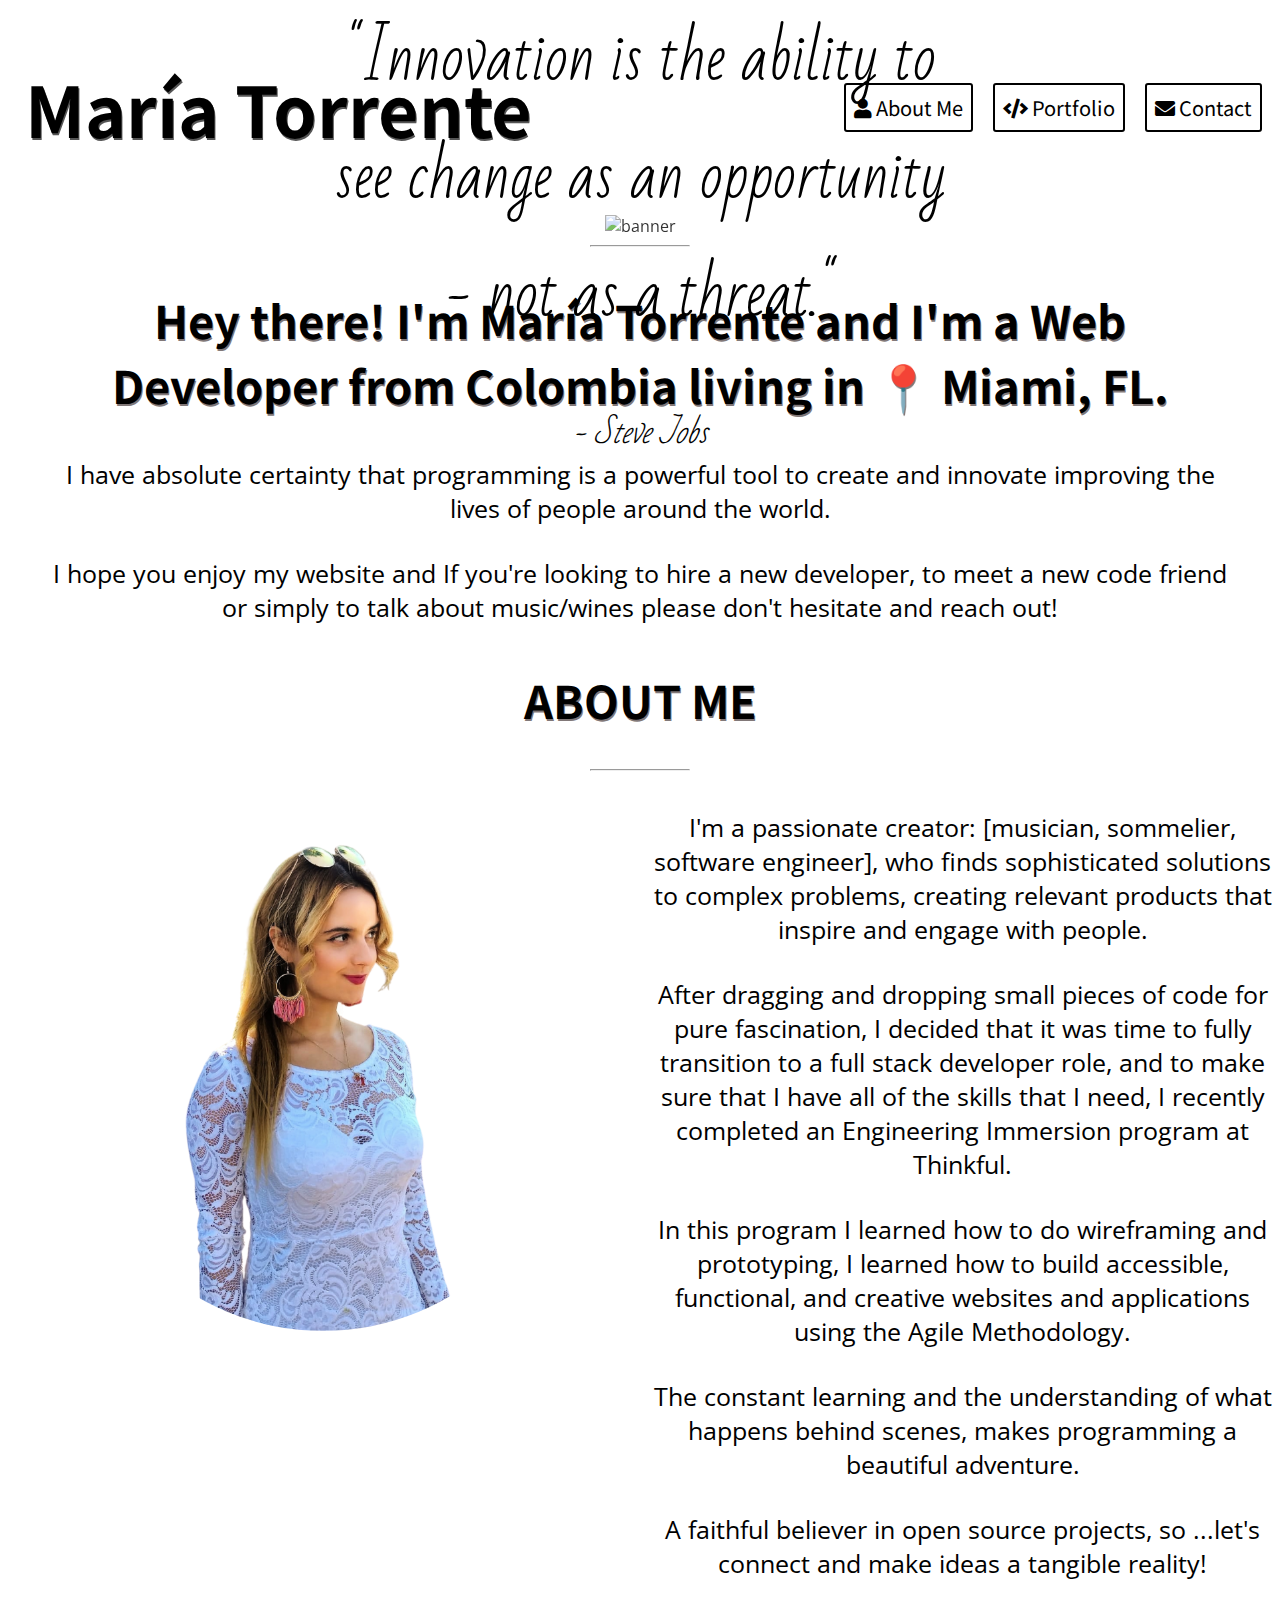
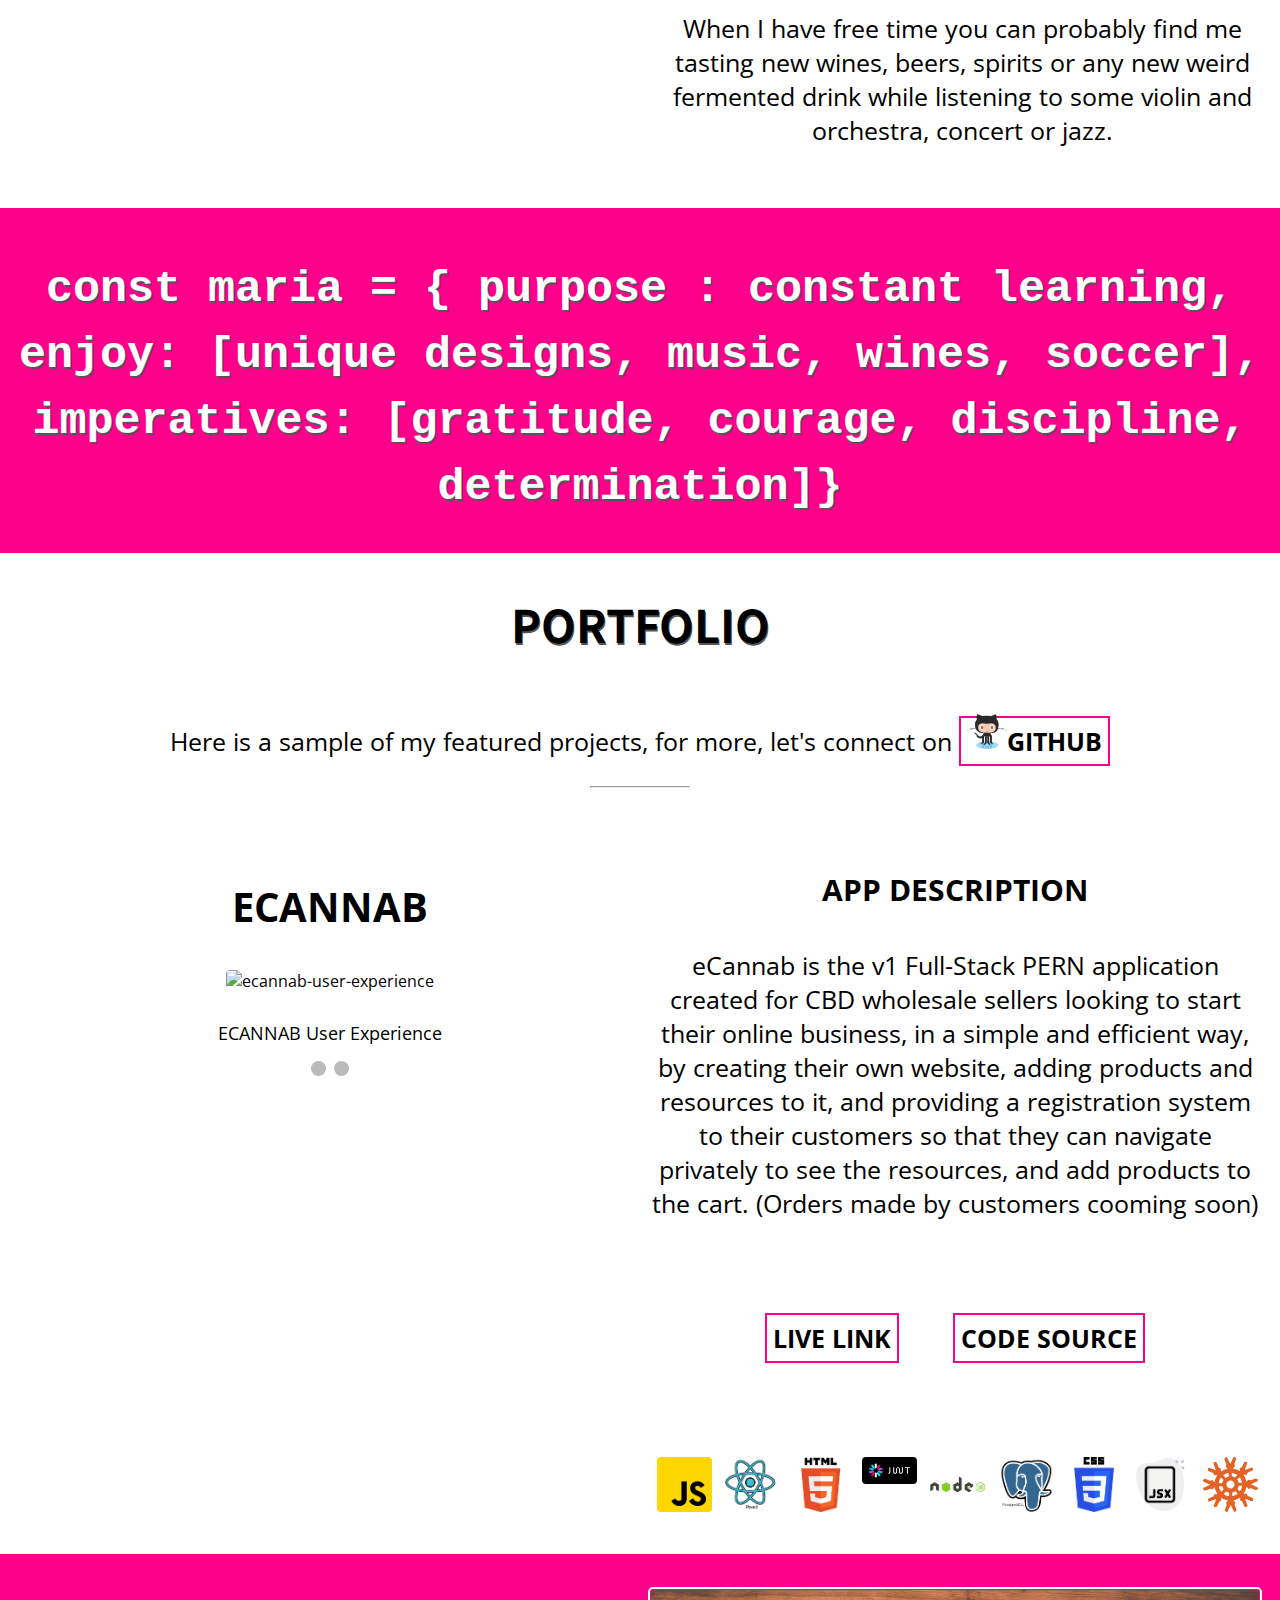
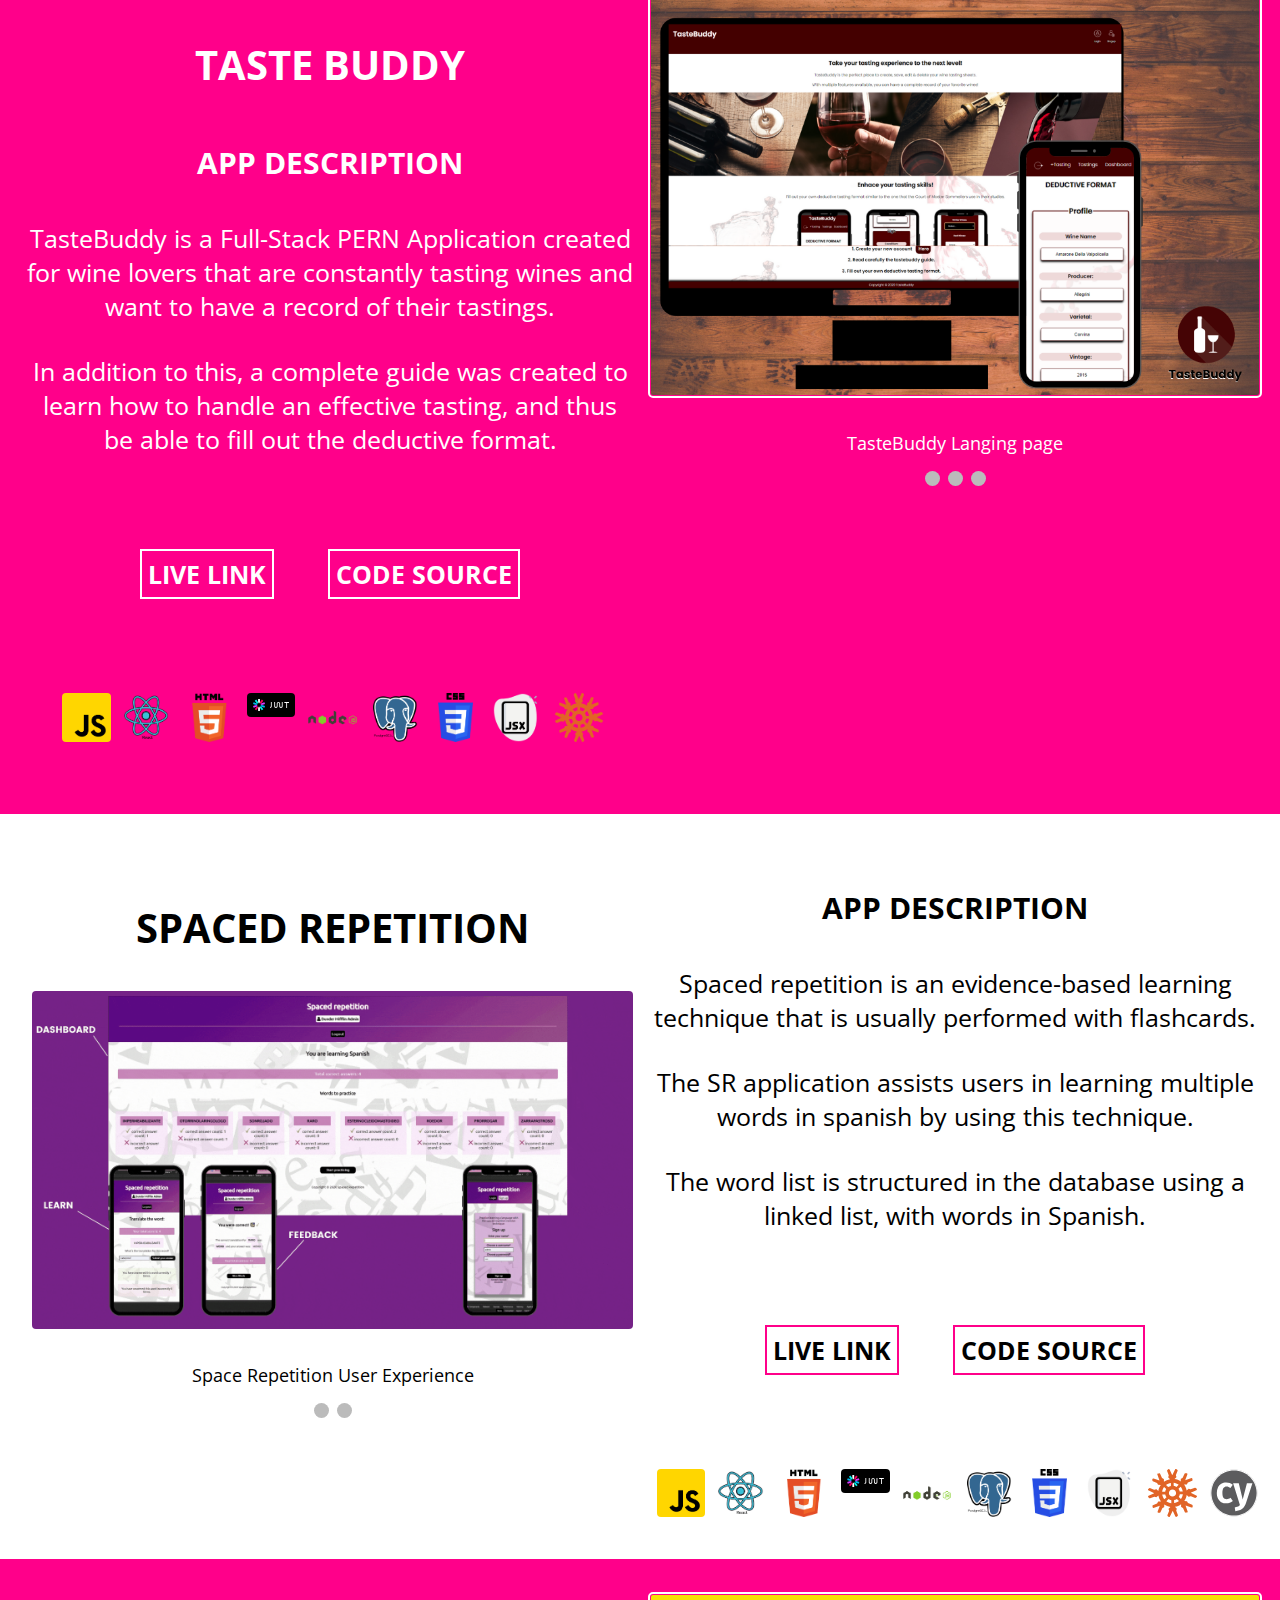
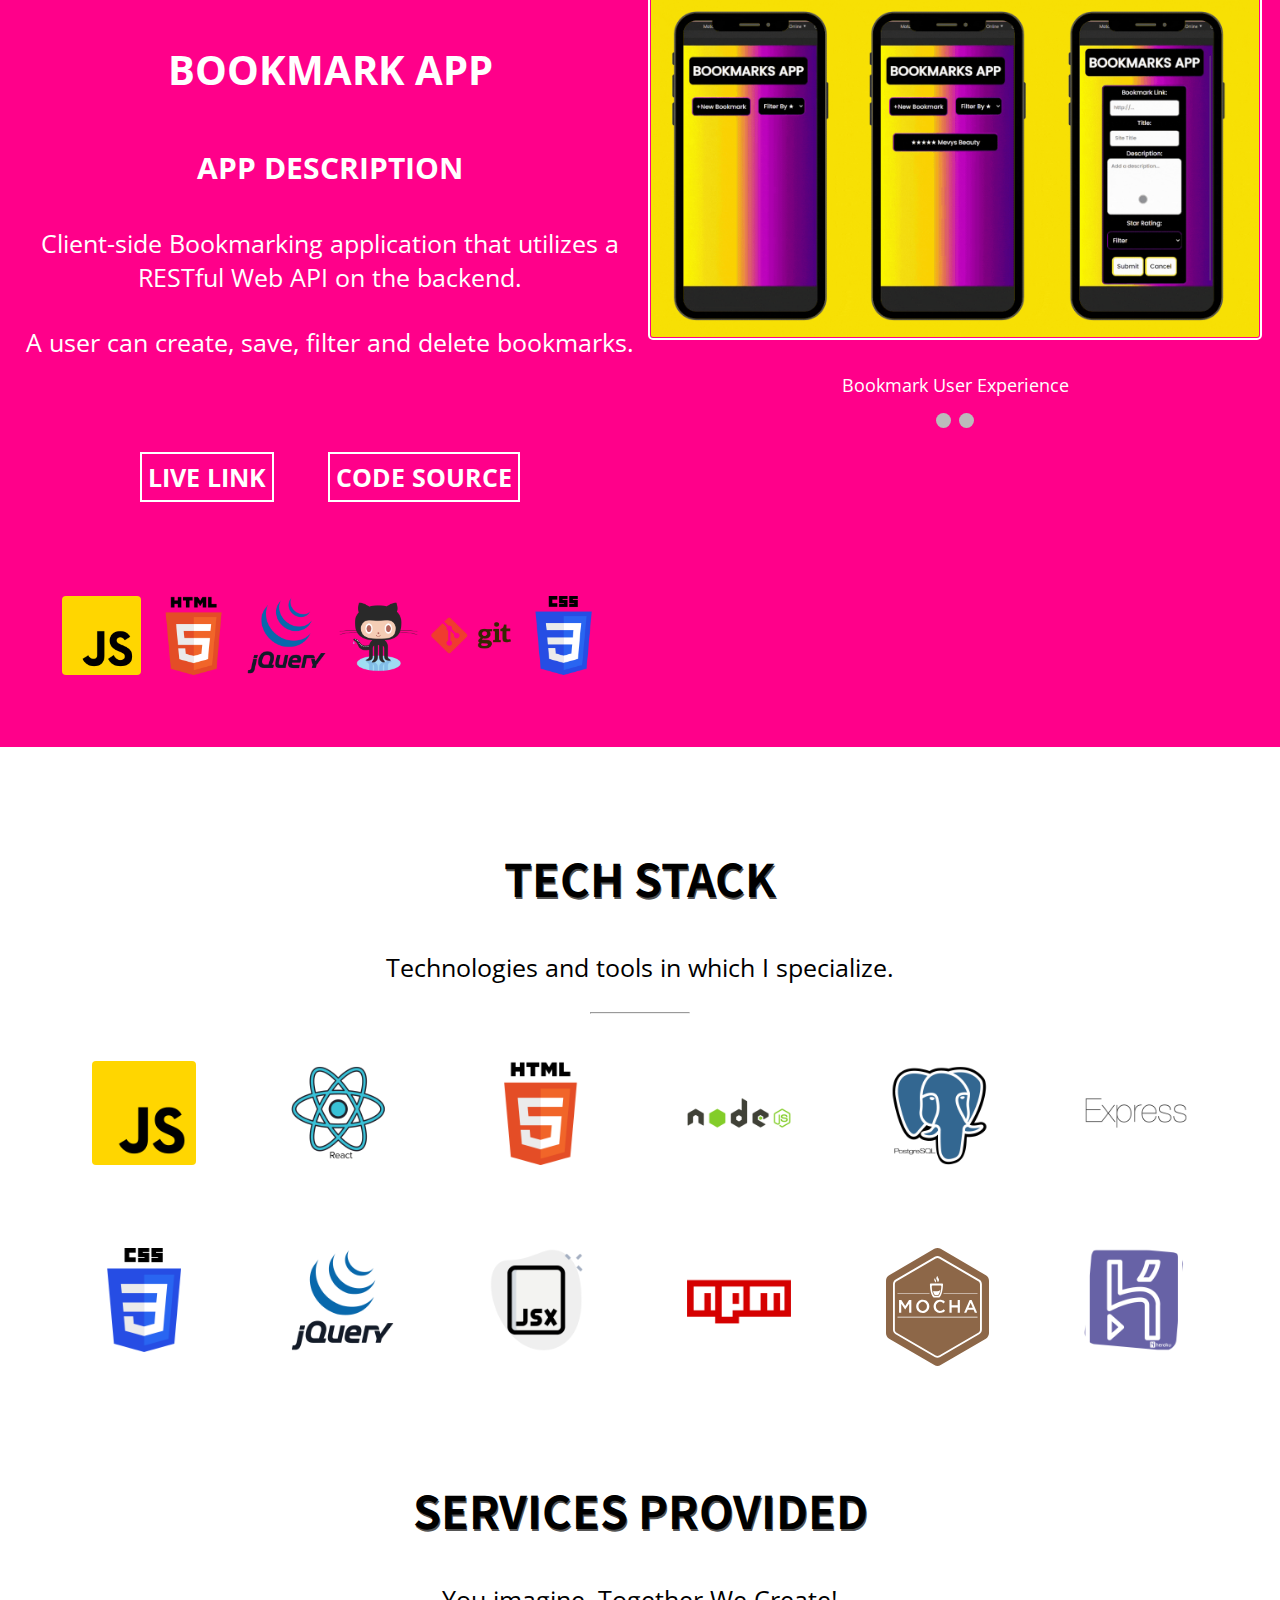
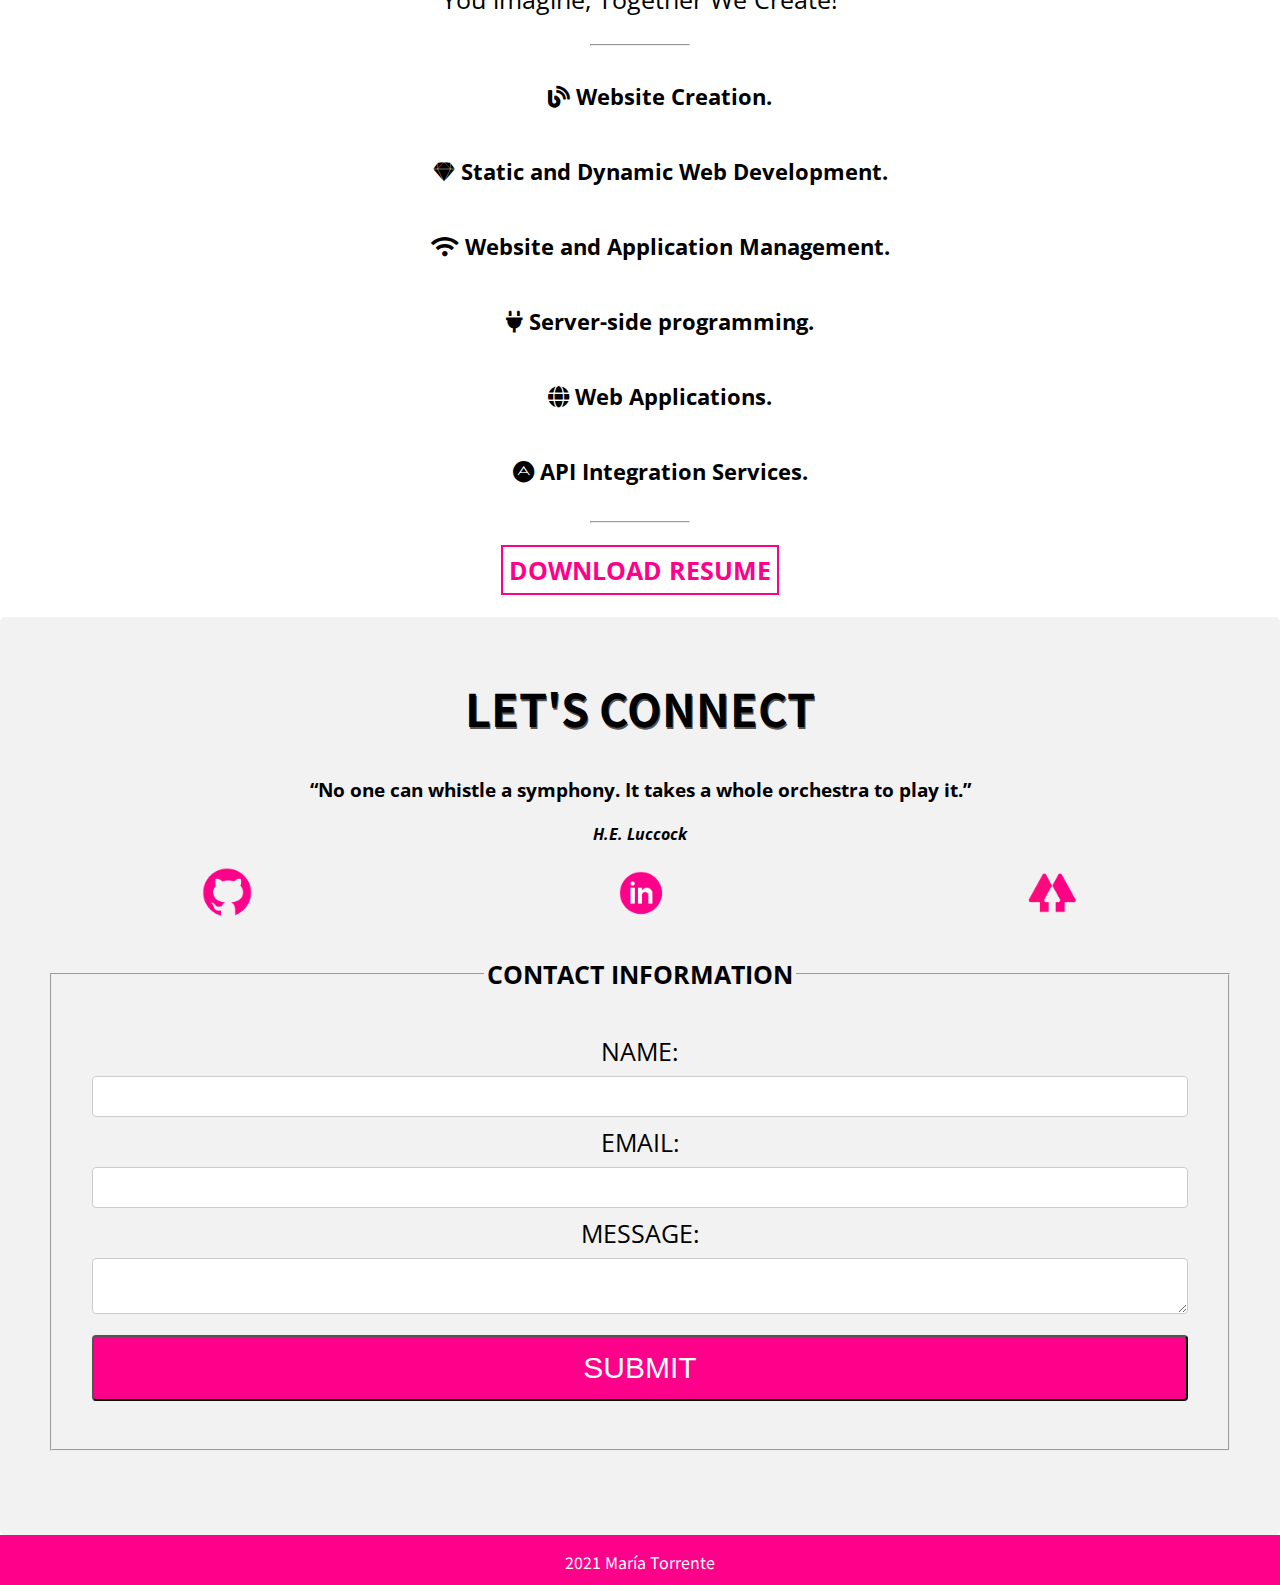
==== commit d6fa246c: "last typo" ====
--- a/index.html
+++ b/index.html
@@ -576,7 +576,7 @@
         <hr />
         <div class="resume">
           <a href="./resume/CV-mariatorrentea.docx" download>
-            Dowload Resume
+            Download Resume
           </a>
         </div>
       </section>
--- a/style.css
+++ b/style.css
@@ -372,7 +372,6 @@
 }
 #mini-github {
   width: 40px;
-  margin: 2px;
   margin-top: 15px;
 }
 #portfolio #white a,
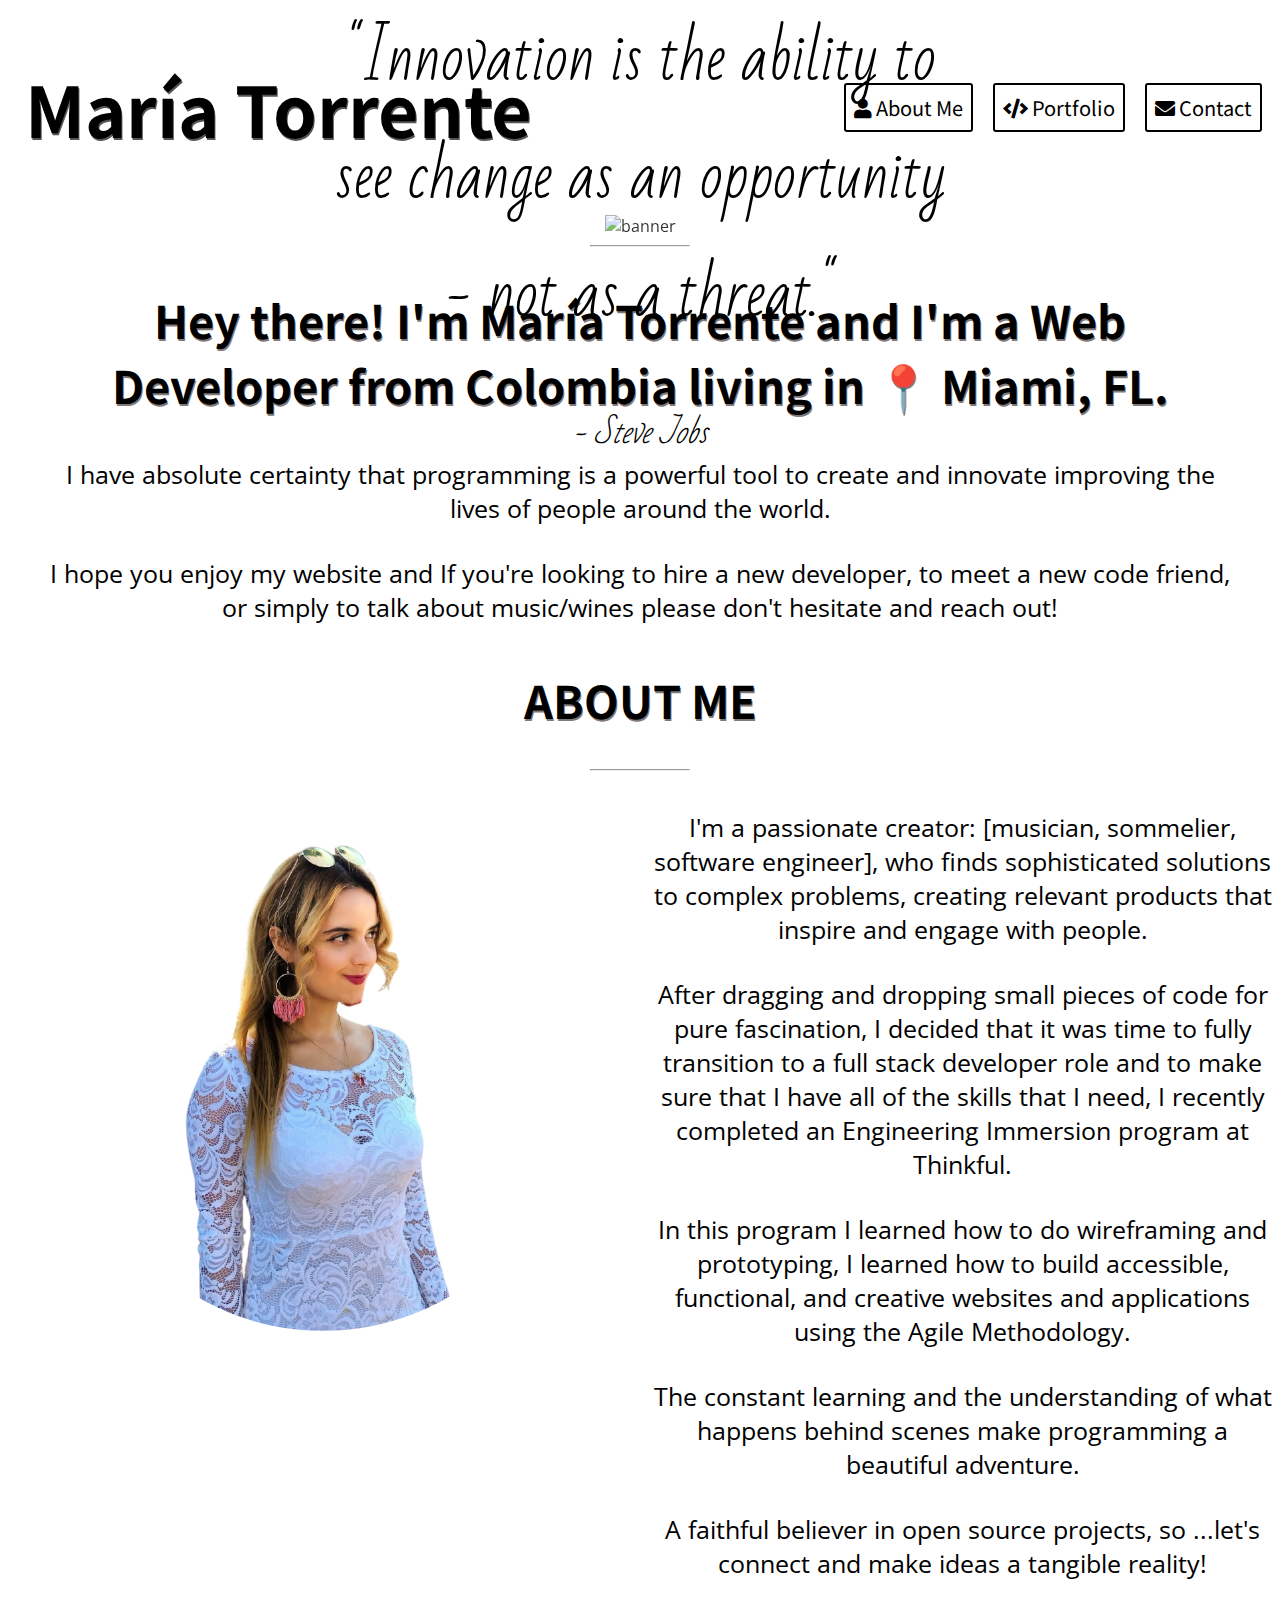
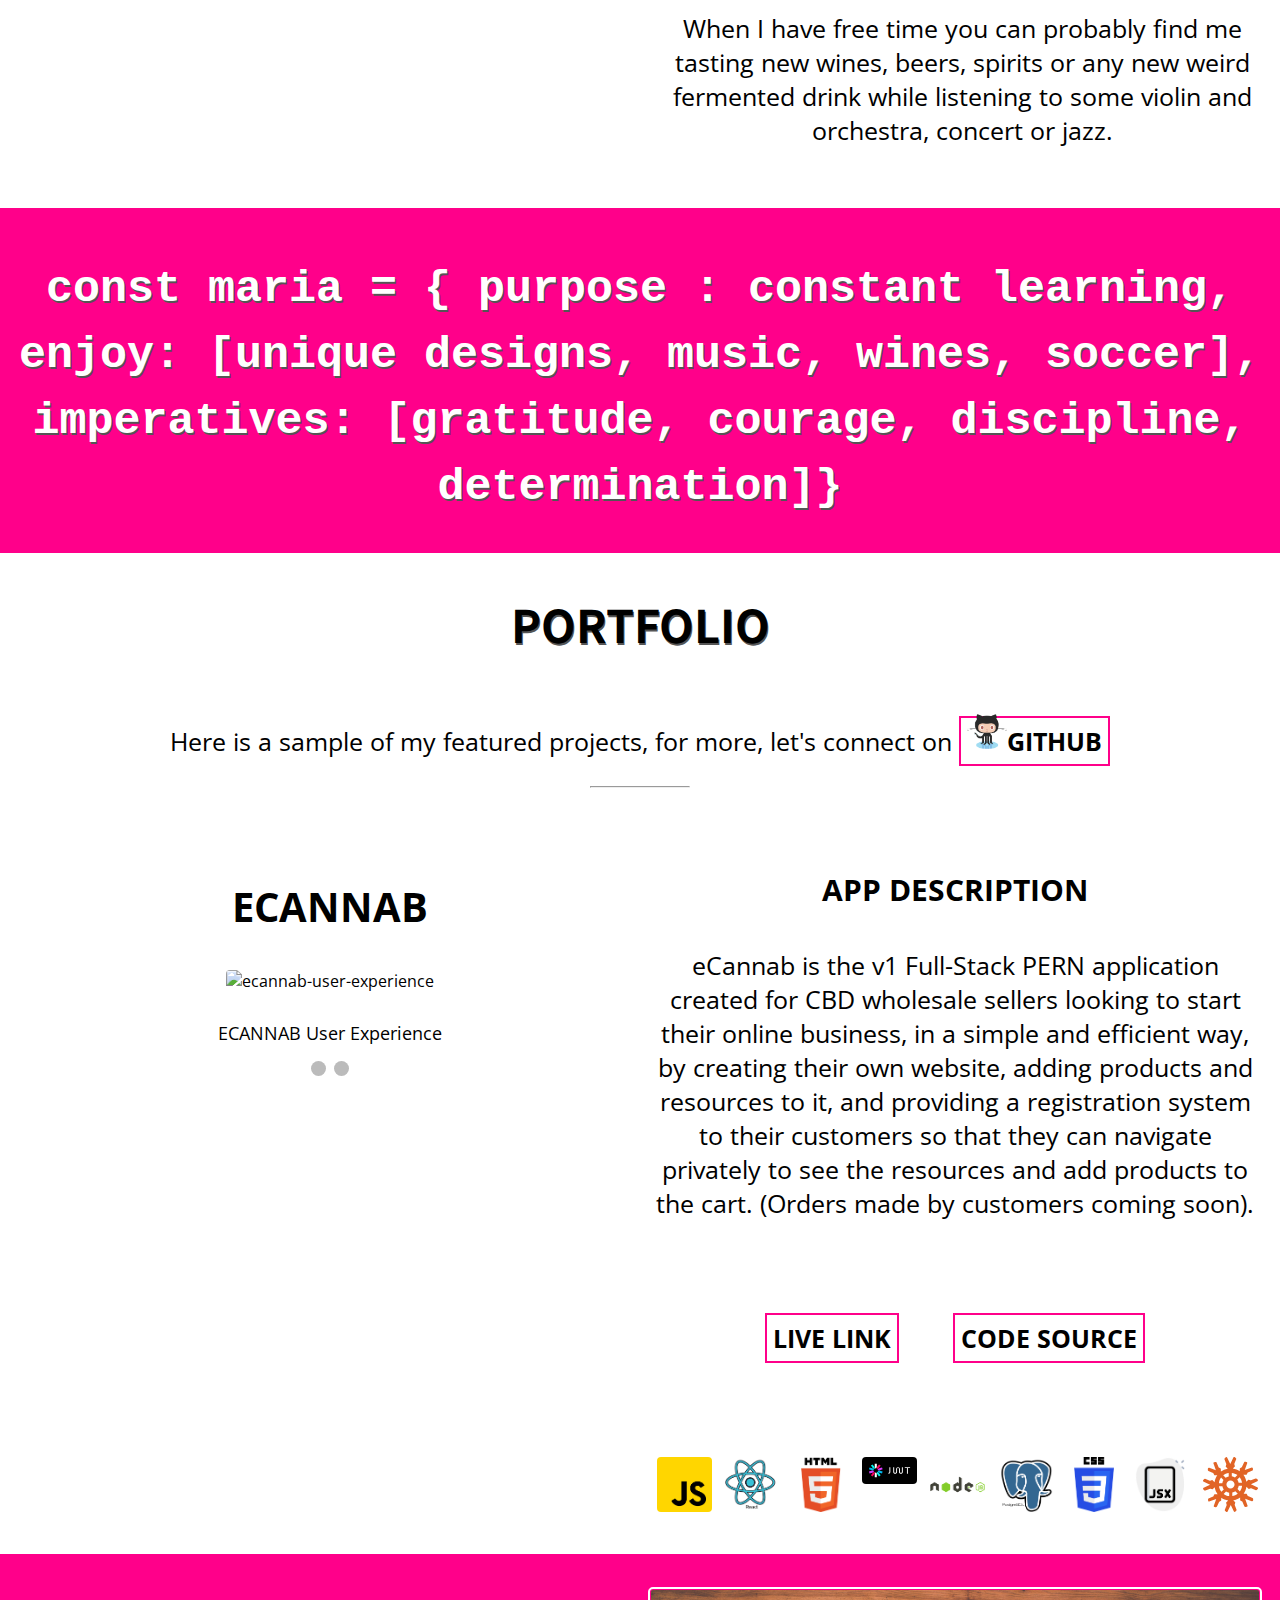
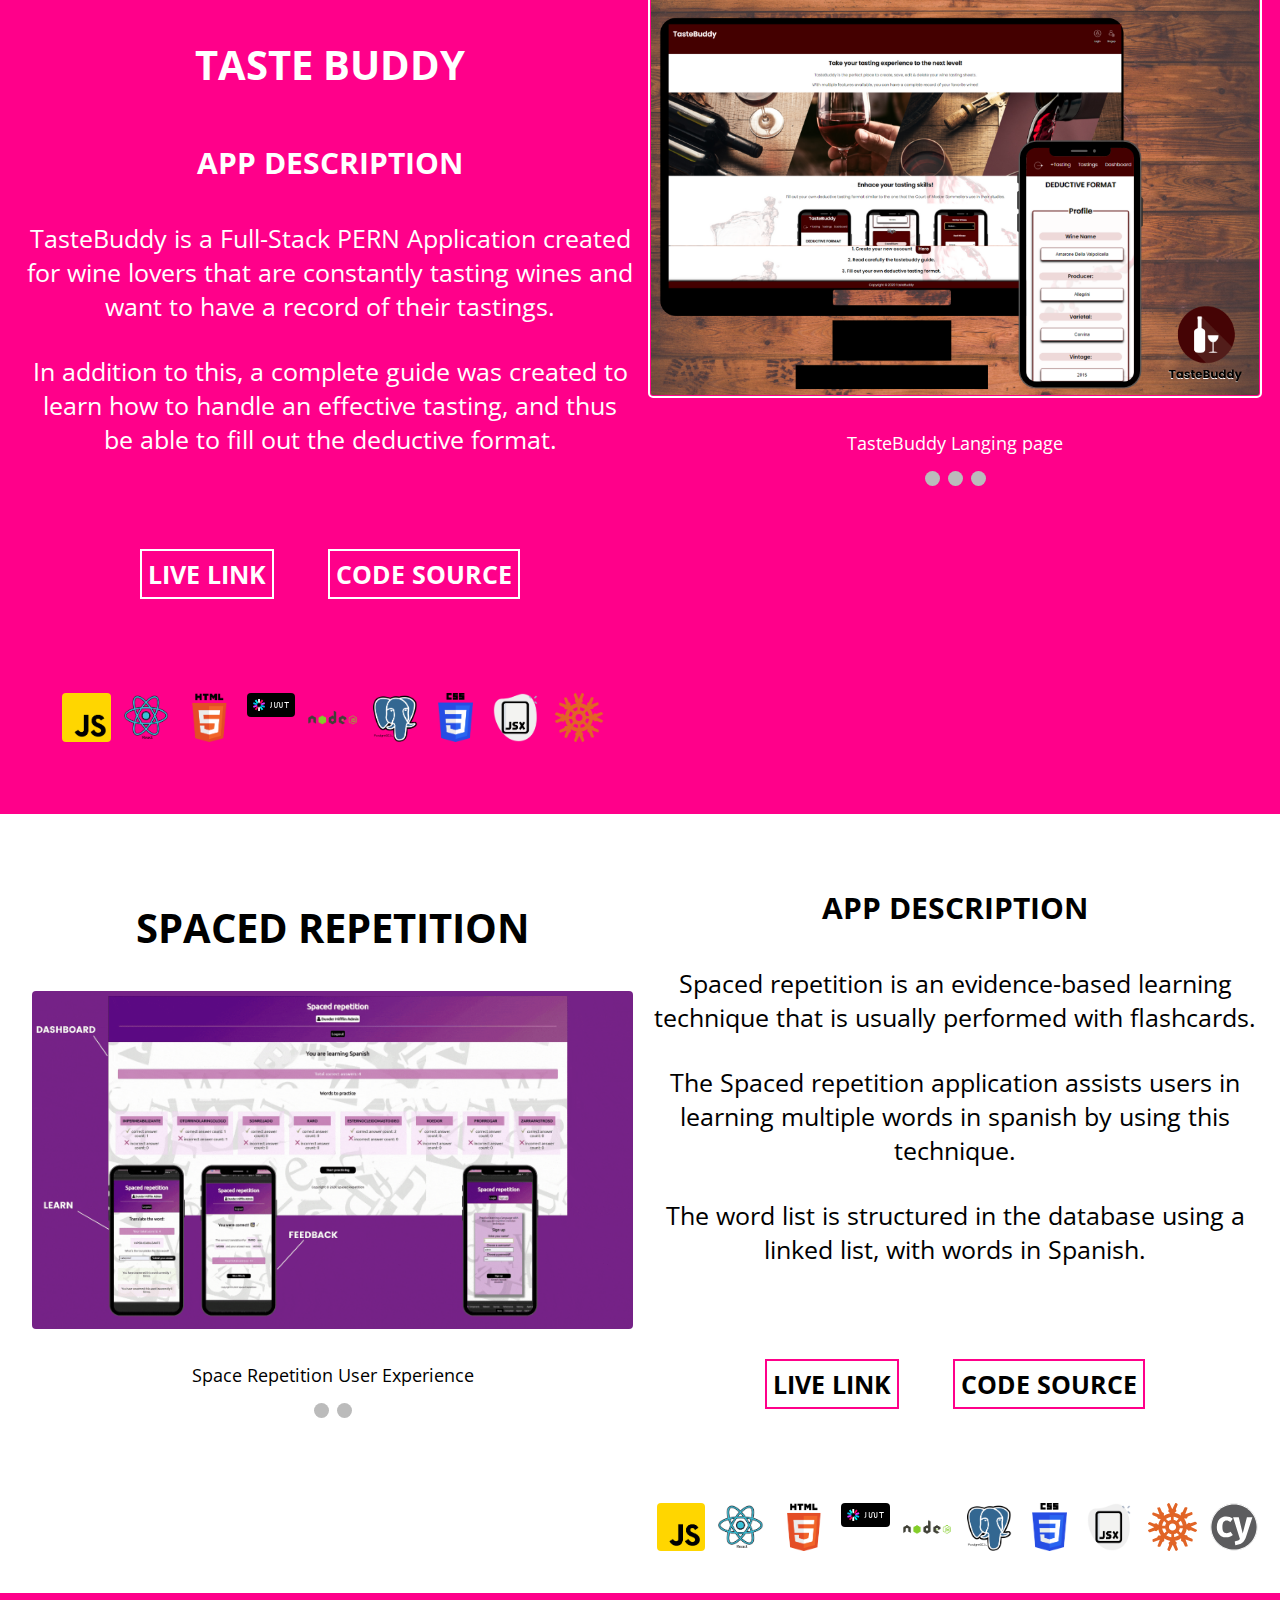
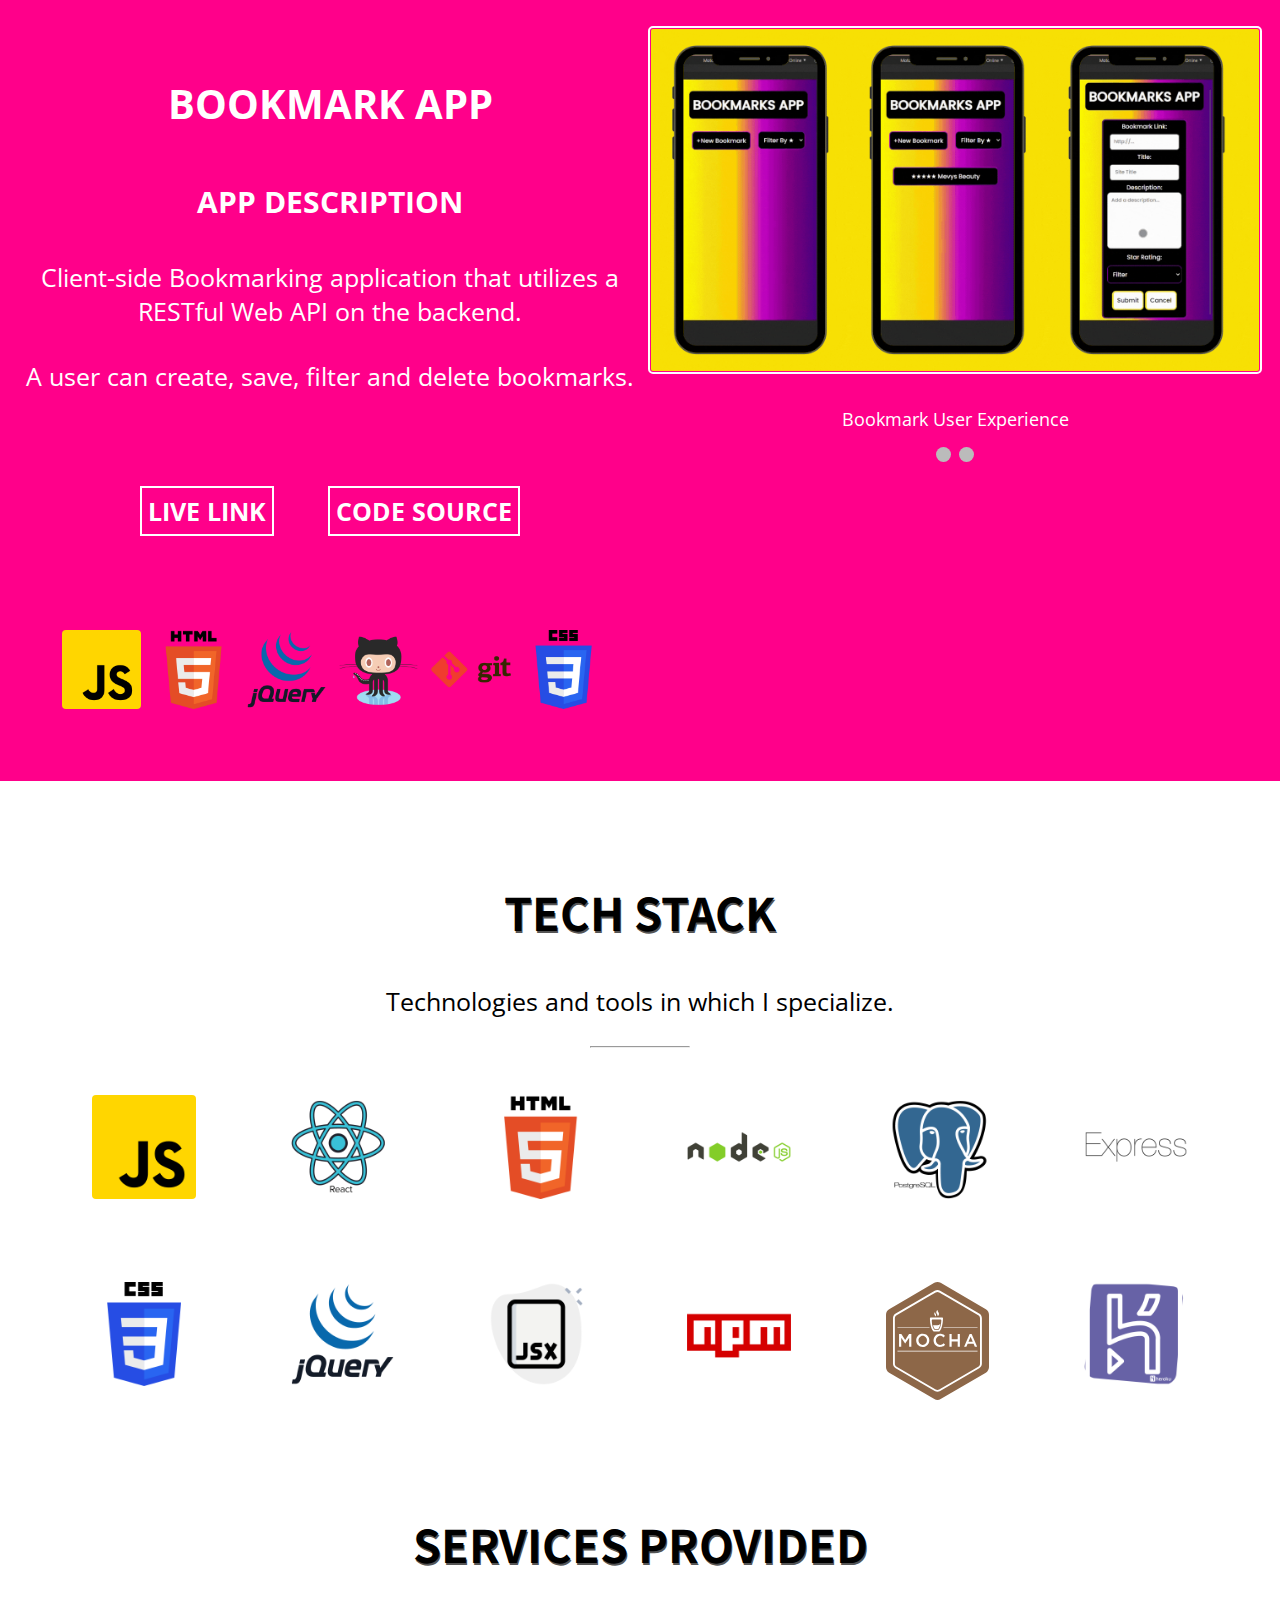
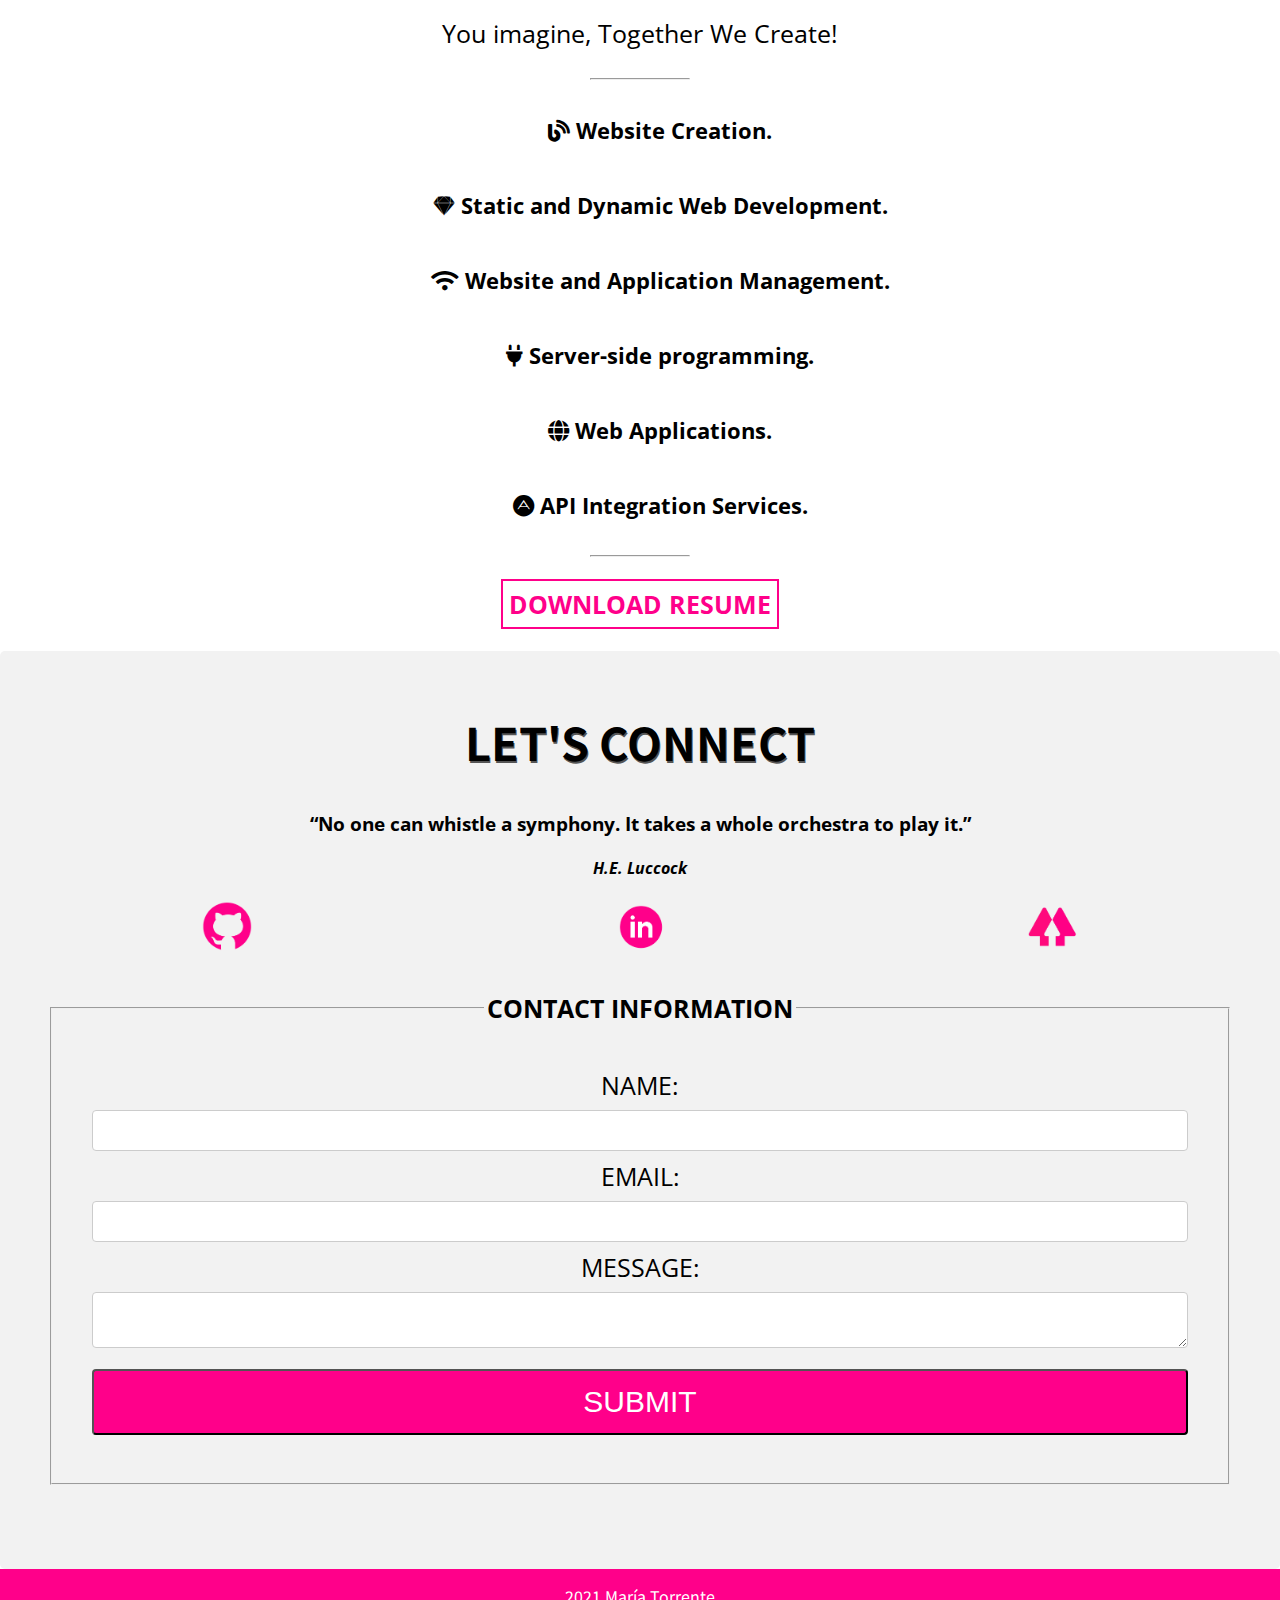
==== commit bf247969: "fixing some gramatical issues per ta" ====
--- a/index.html
+++ b/index.html
@@ -70,7 +70,7 @@
           </p>
           <p>
             I hope you enjoy my website and If you're looking to hire a new
-            developer, to meet a new code friend or simply to talk about
+            developer, to meet a new code friend, or simply to talk about
             music/wines please don't hesitate and reach out!
           </p>
         </div>
@@ -93,11 +93,10 @@
             <p>
               After dragging and dropping small pieces of code for pure
               fascination, I decided that it was time to fully transition to a
-              full stack developer role, and to make sure that I have all of the
+              full stack developer role and to make sure that I have all of the
               skills that I need, I recently completed an Engineering Immersion
               program at Thinkful.
             </p>
-
             <p>
               In this program I learned how to do wireframing and prototyping, I
               learned how to build accessible, functional, and creative websites
@@ -105,7 +104,7 @@
             </p>
             <p>
               The constant learning and the understanding of what happens behind
-              scenes, makes programming a beautiful adventure.
+              scenes make programming a beautiful adventure.
             </p>
             <p>
               A faithful believer in open source projects, so ...let's connect
@@ -186,8 +185,8 @@
               simple and efficient way, by creating their own website, adding
               products and resources to it, and providing a registration system
               to their customers so that they can navigate privately to see the
-              resources, and add products to the cart. (Orders made by customers
-              cooming soon)
+              resources and add products to the cart. (Orders made by customers
+              coming soon).
             </p>
             <div class="flex-row" id="links">
               <a href="https://ecannab-client.vercel.app/" target="_blank">
@@ -373,8 +372,8 @@
               usually performed with flashcards.
             </p>
             <p>
-              The SR application assists users in learning multiple words in
-              spanish by using this technique.
+              The Spaced repetition application assists users in learning
+              multiple words in spanish by using this technique.
             </p>
 
             <p>
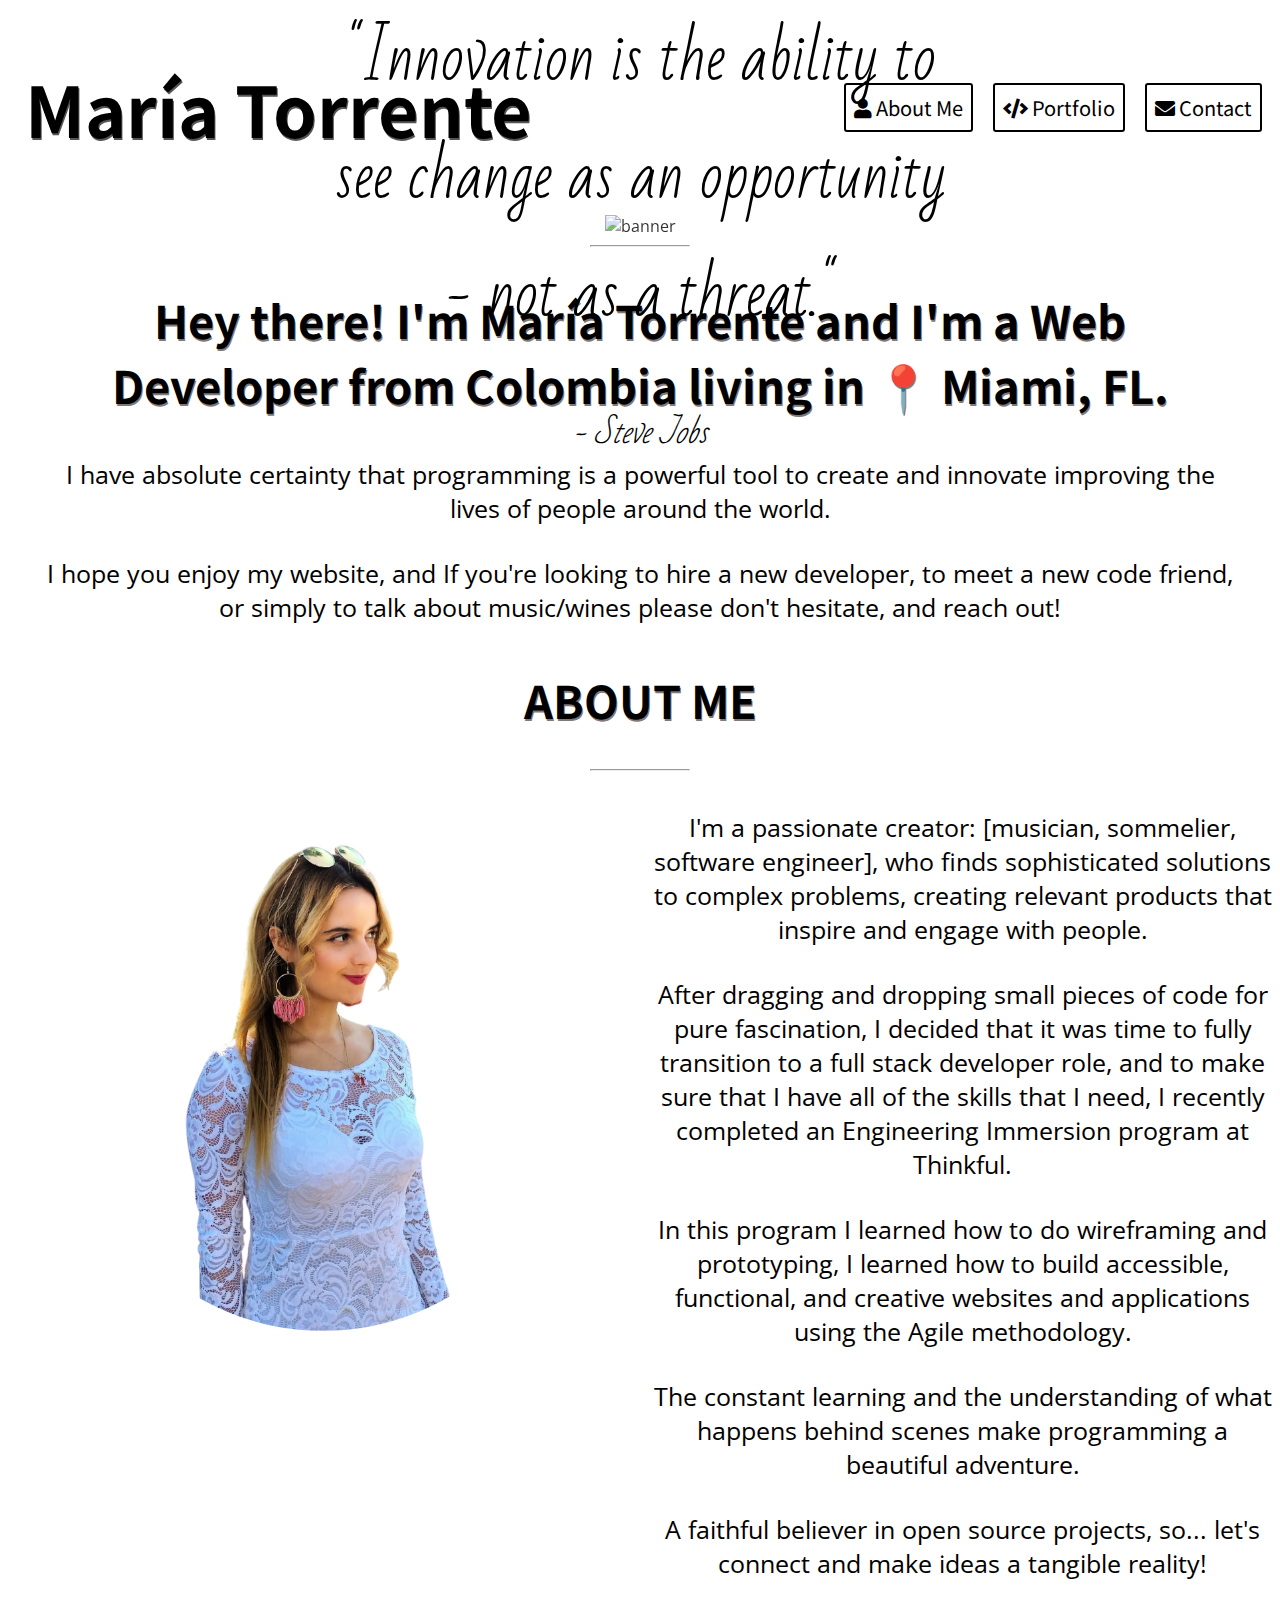
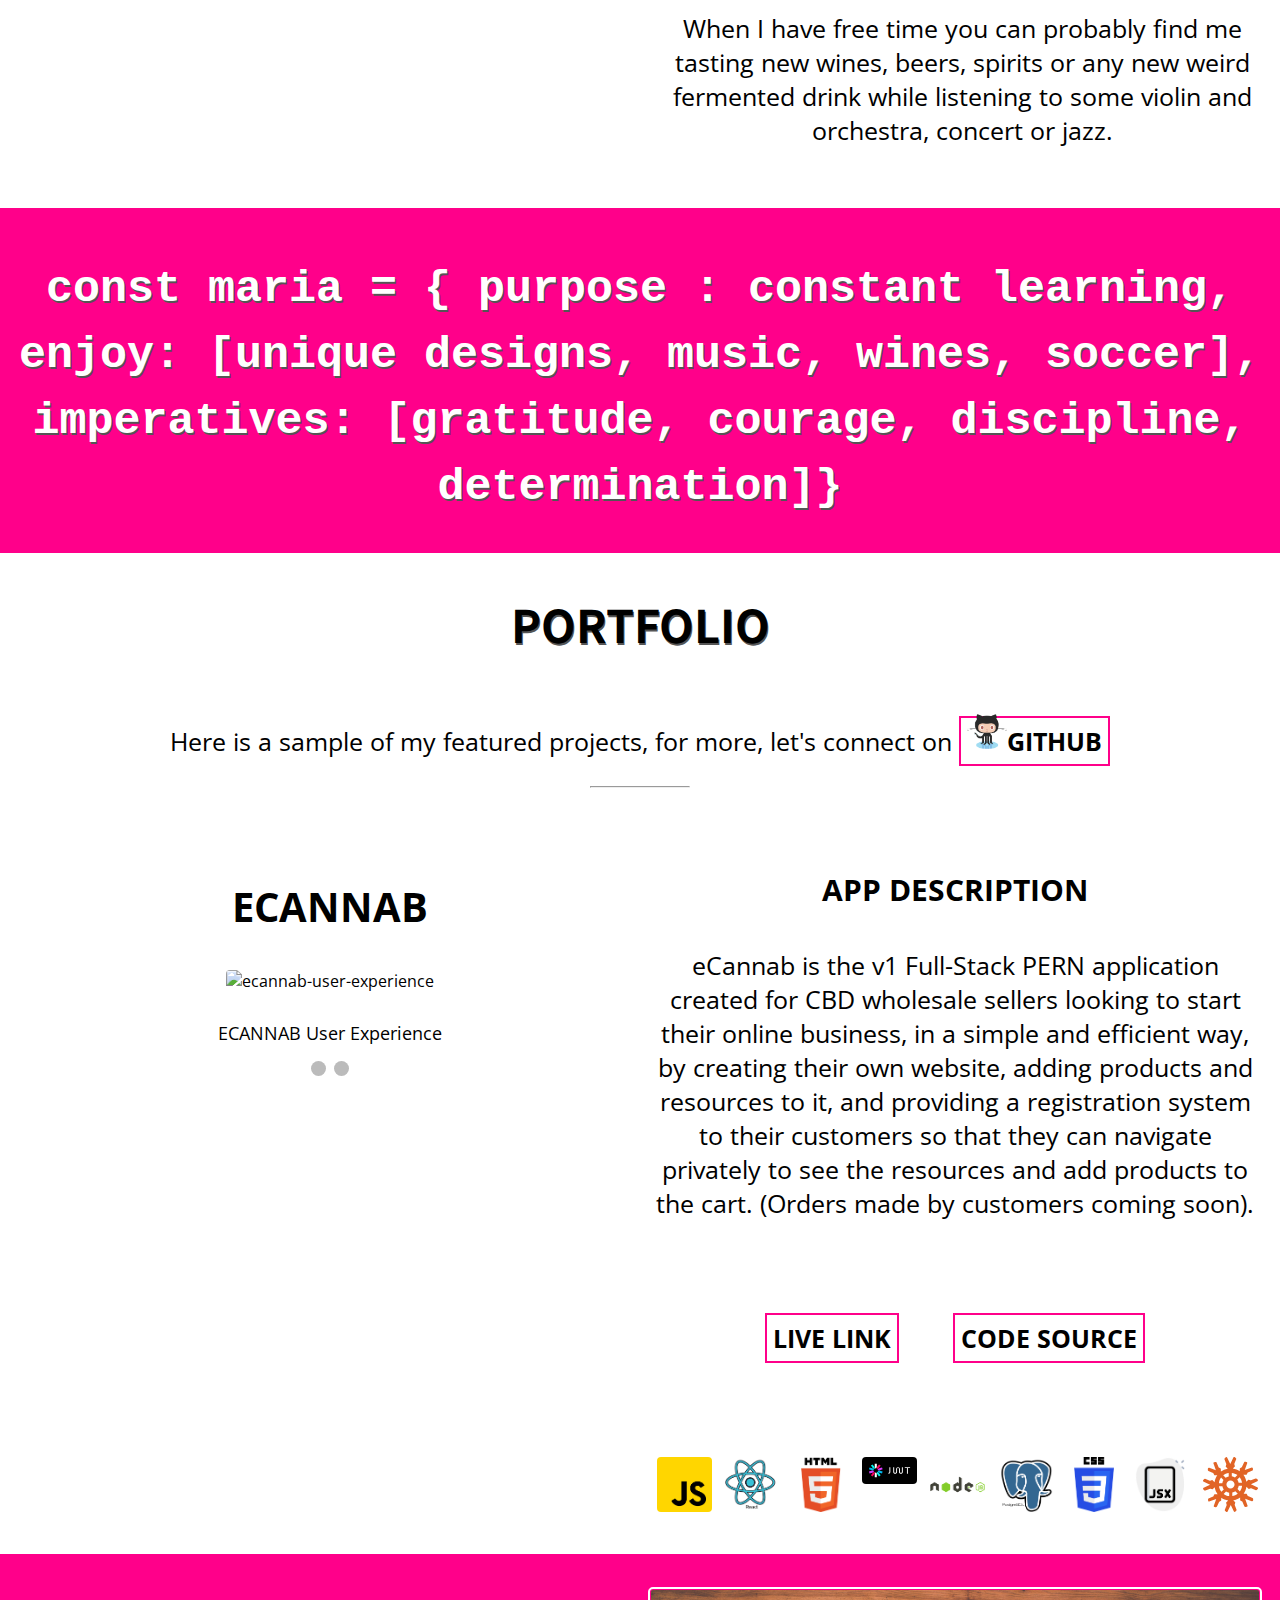
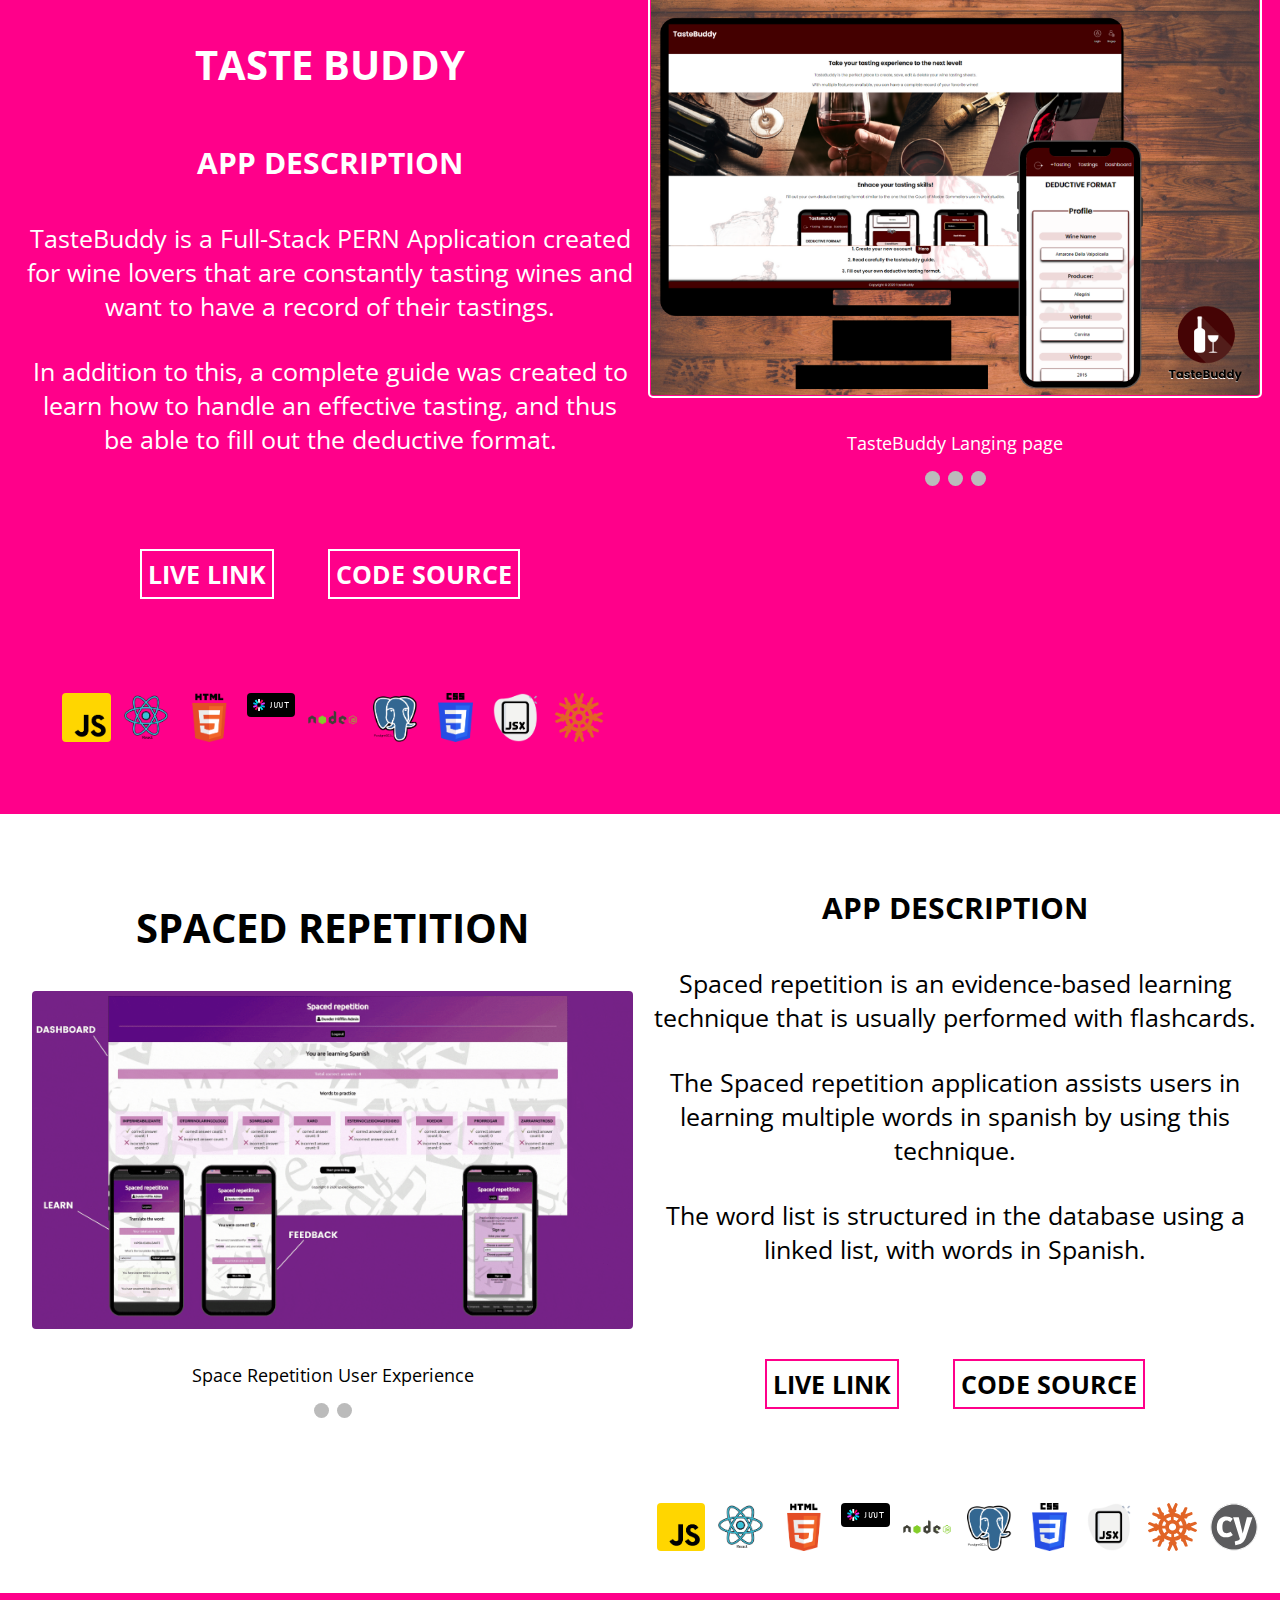
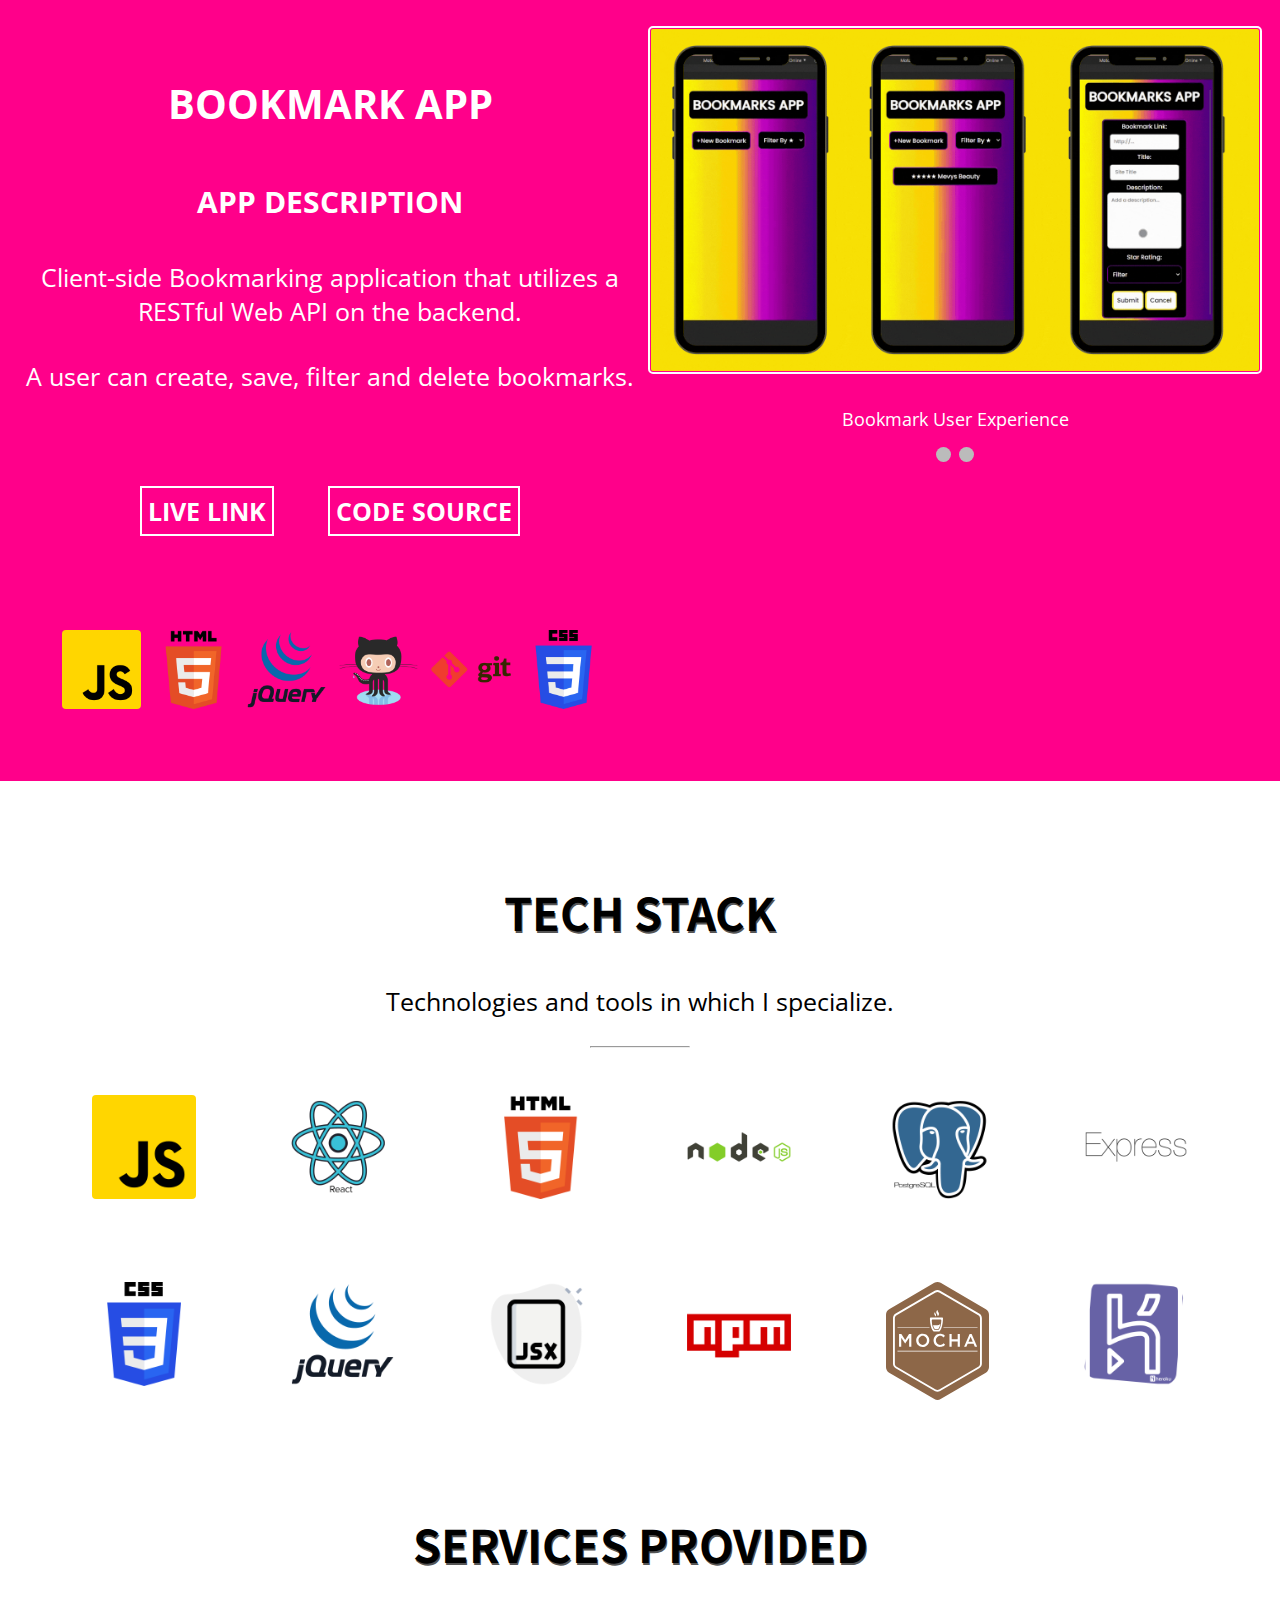
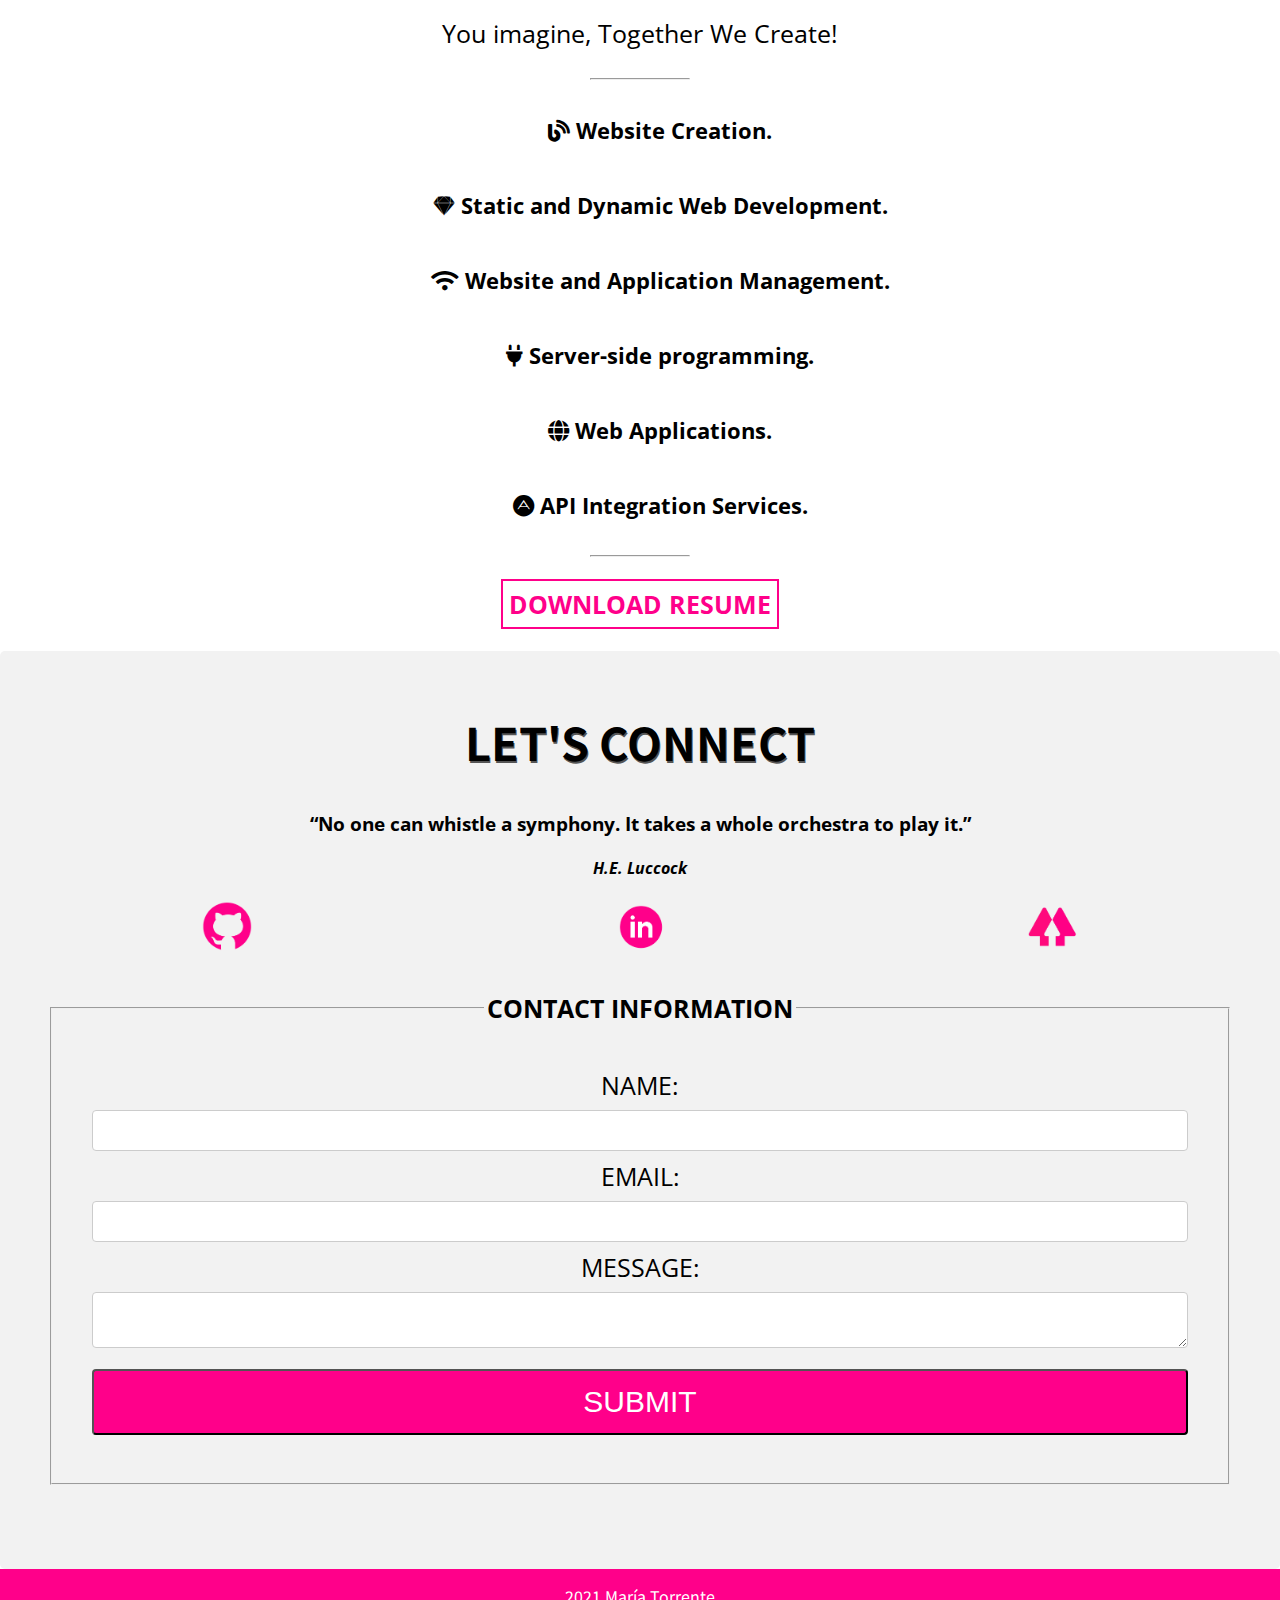
==== commit e27a1d55: "made last grammar corrections." ====
--- a/index.html
+++ b/index.html
@@ -69,9 +69,9 @@
             create and innovate improving the lives of people around the world.
           </p>
           <p>
-            I hope you enjoy my website and If you're looking to hire a new
+            I hope you enjoy my website, and If you're looking to hire a new
             developer, to meet a new code friend, or simply to talk about
-            music/wines please don't hesitate and reach out!
+            music/wines please don't hesitate, and reach out!
           </p>
         </div>
         <h2>About Me</h2>
@@ -93,21 +93,21 @@
             <p>
               After dragging and dropping small pieces of code for pure
               fascination, I decided that it was time to fully transition to a
-              full stack developer role and to make sure that I have all of the
+              full stack developer role, and to make sure that I have all of the
               skills that I need, I recently completed an Engineering Immersion
               program at Thinkful.
             </p>
             <p>
               In this program I learned how to do wireframing and prototyping, I
               learned how to build accessible, functional, and creative websites
-              and applications using the Agile Methodology.
+              and applications using the Agile methodology.
             </p>
             <p>
               The constant learning and the understanding of what happens behind
               scenes make programming a beautiful adventure.
             </p>
             <p>
-              A faithful believer in open source projects, so ...let's connect
+              A faithful believer in open source projects, so... let's connect
               and make ideas a tangible reality!
             </p>
             <p>
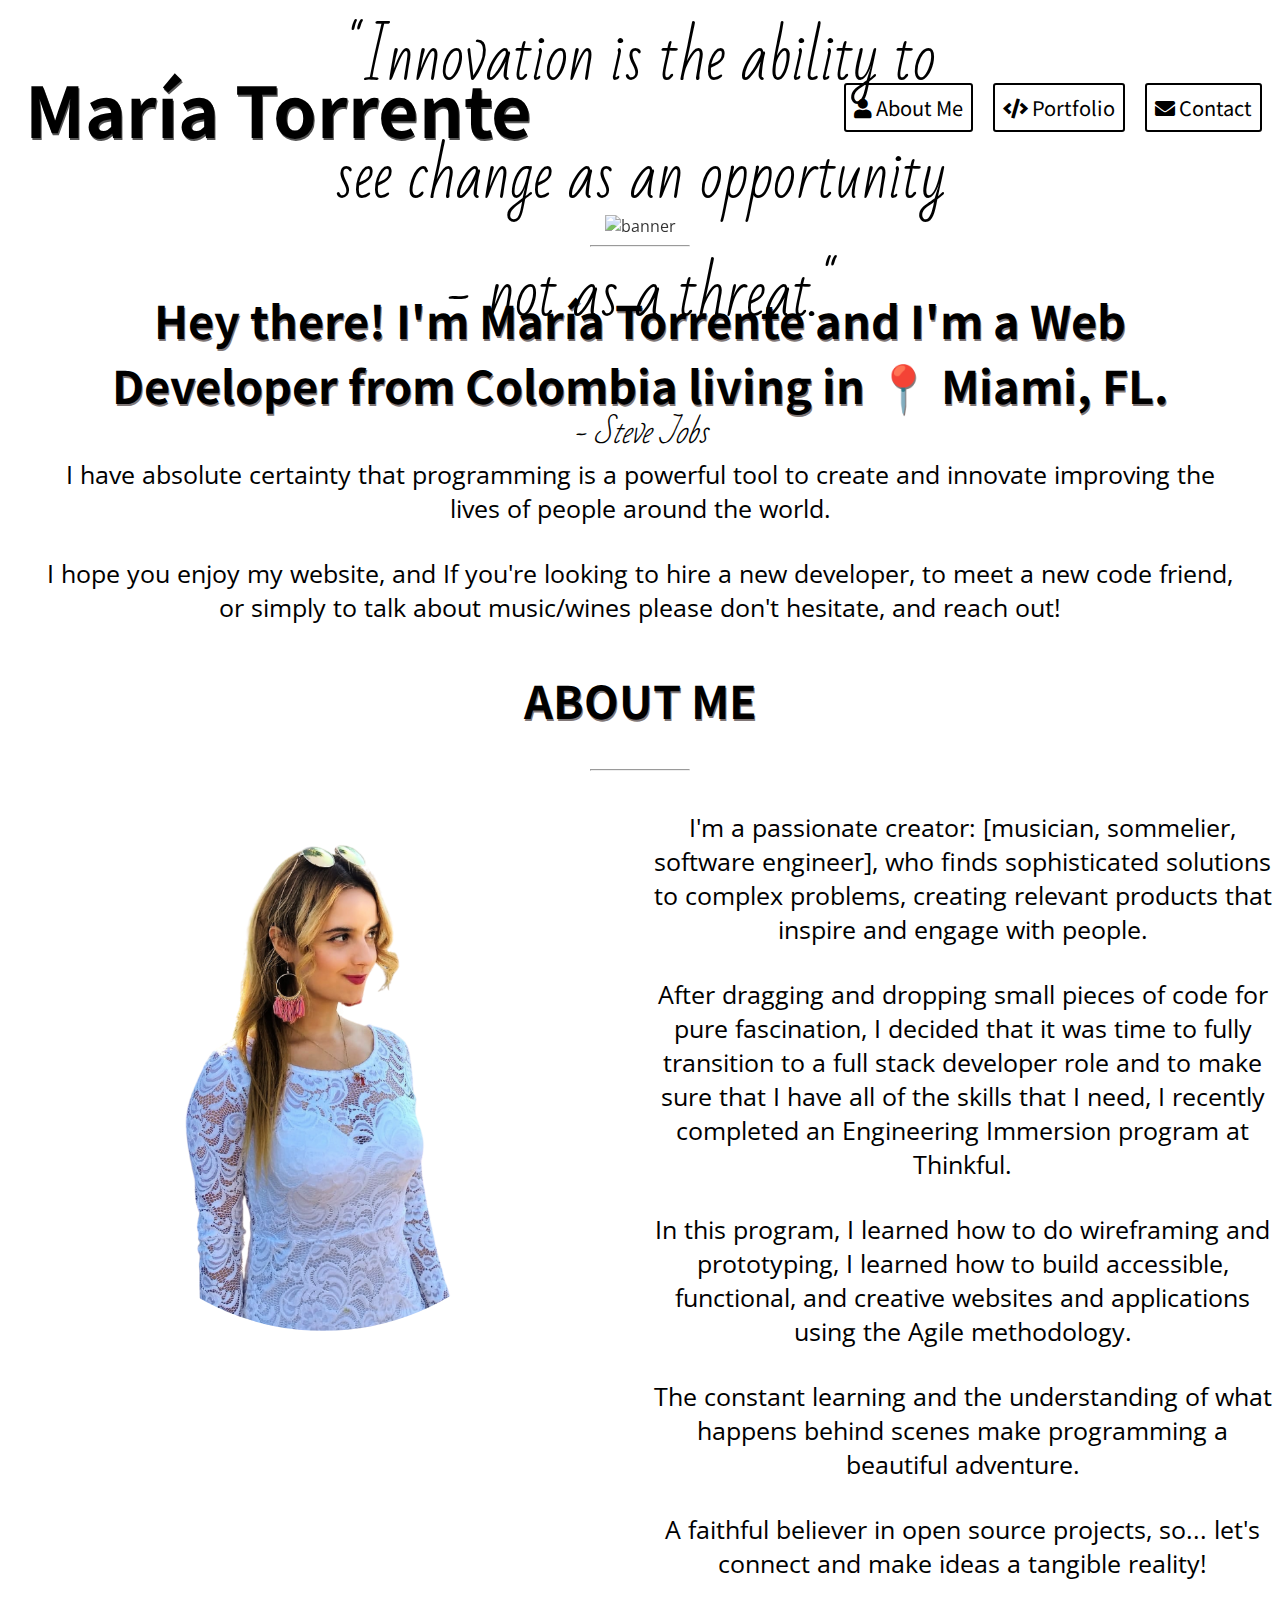
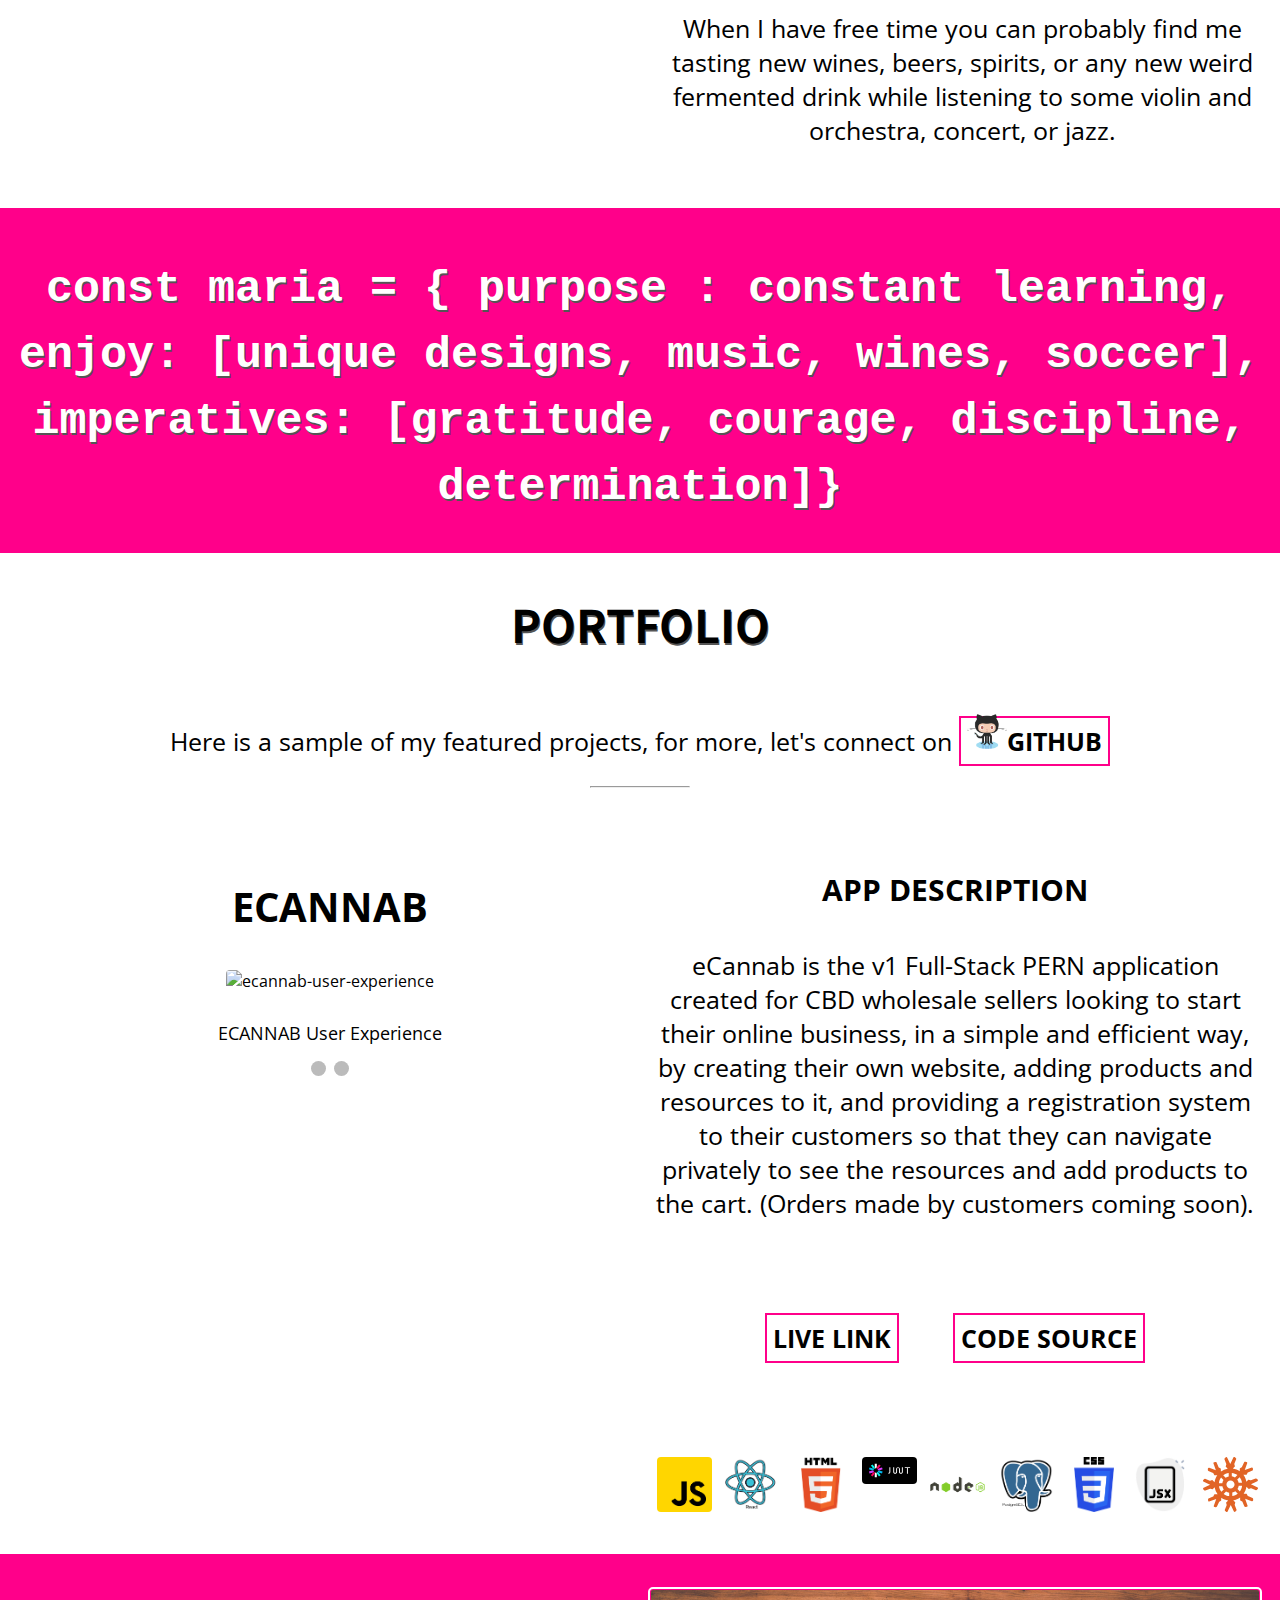
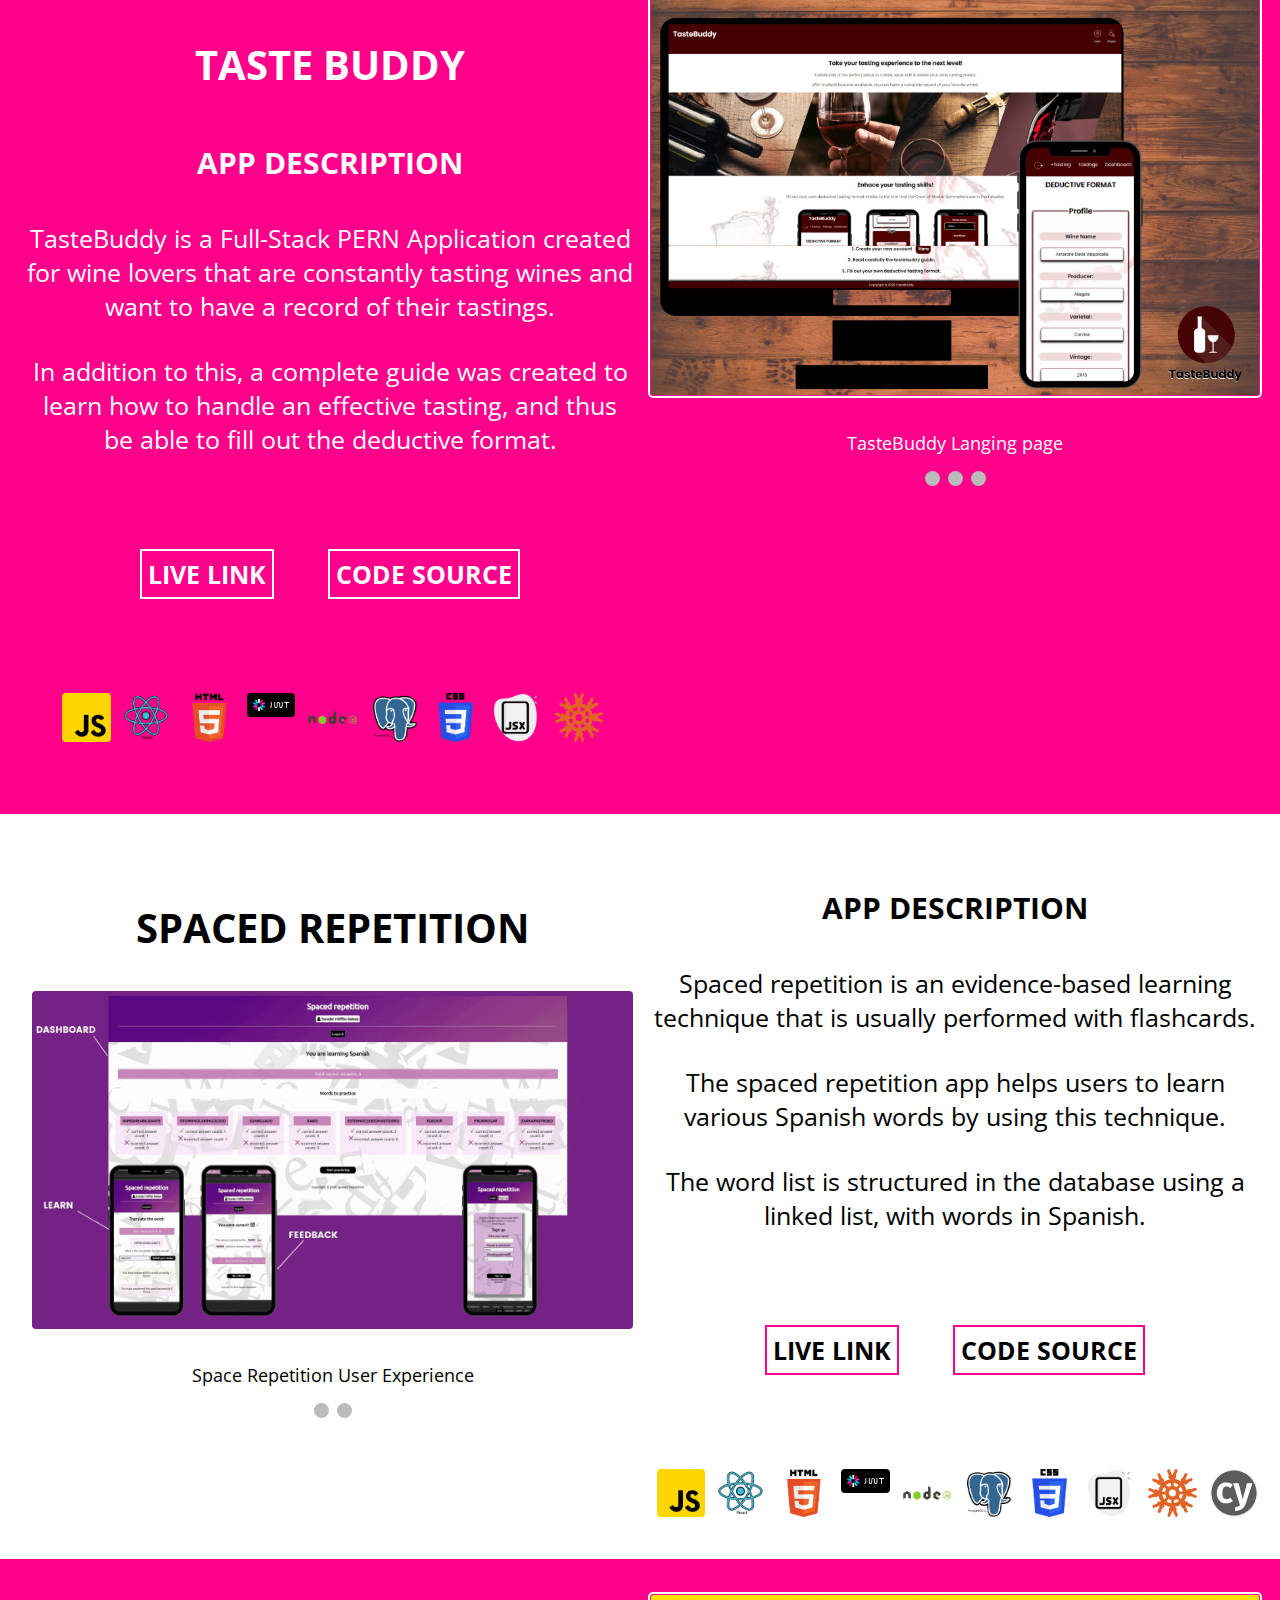
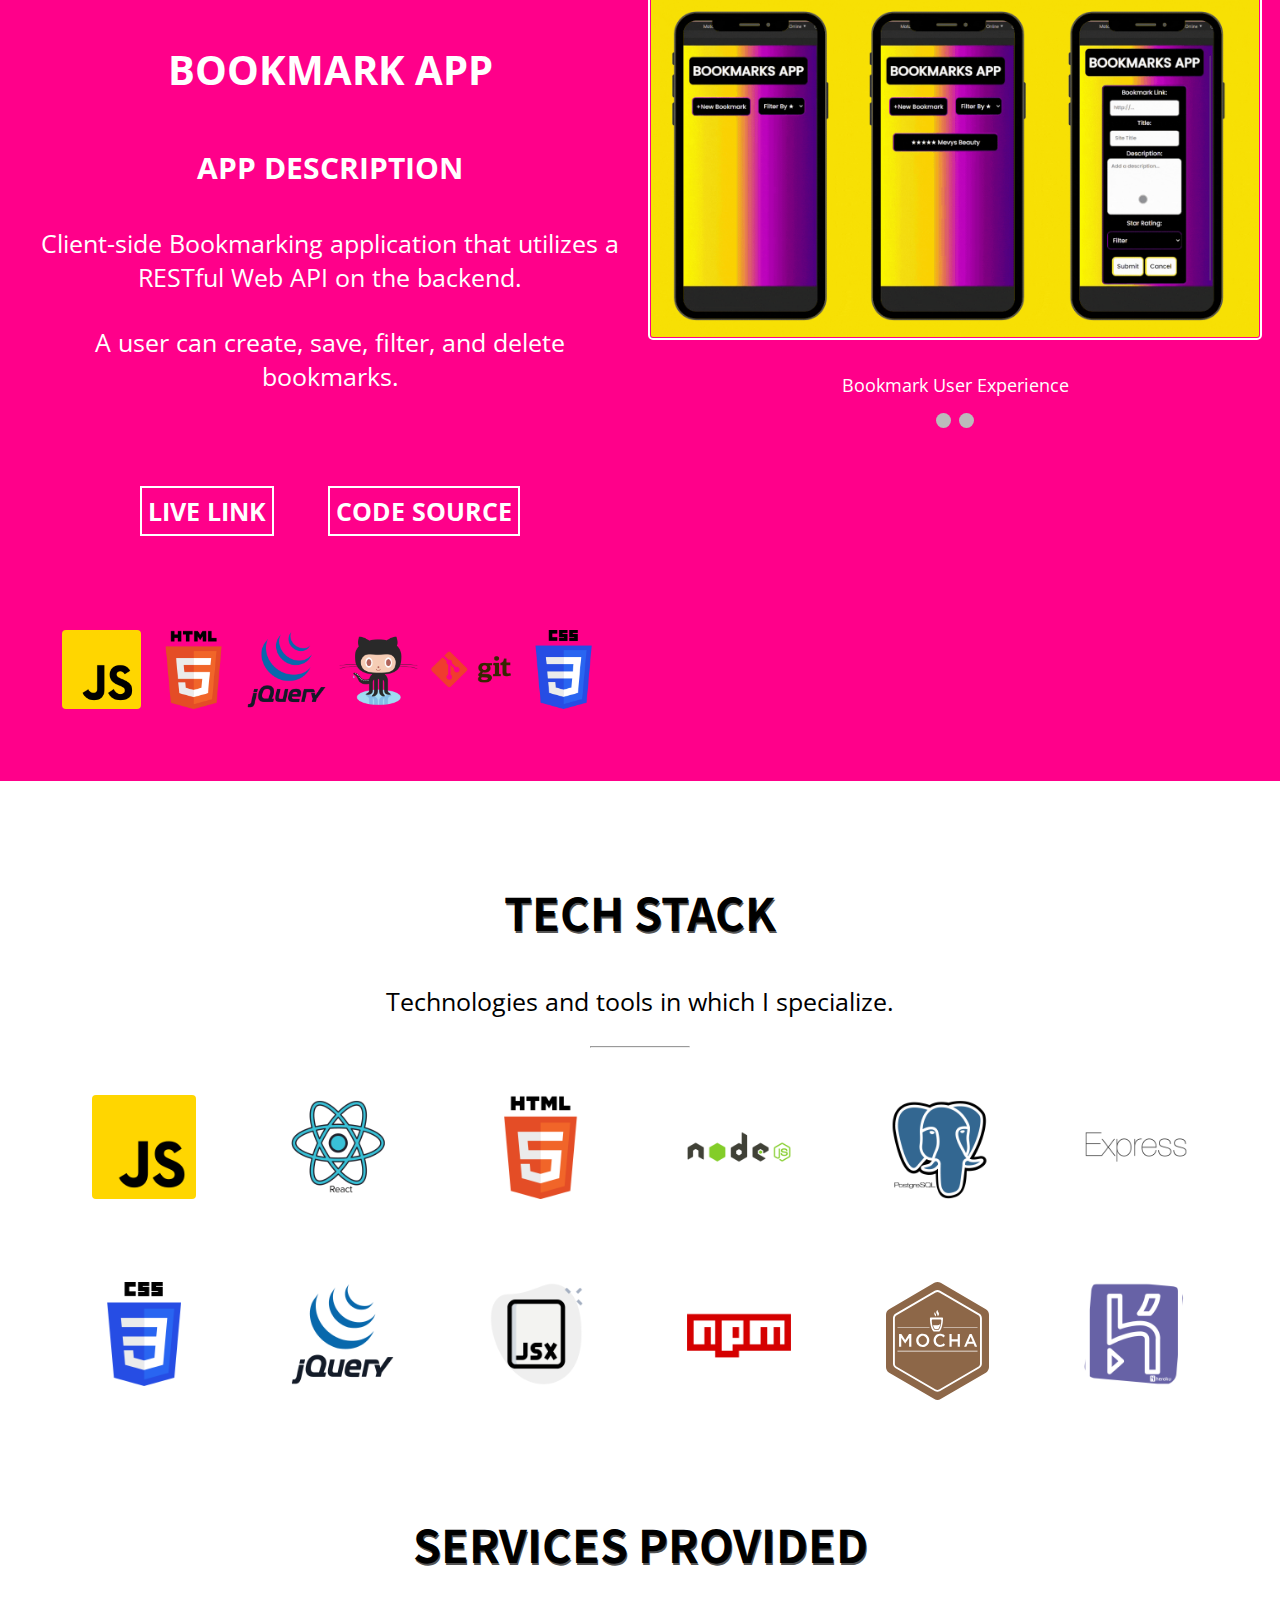
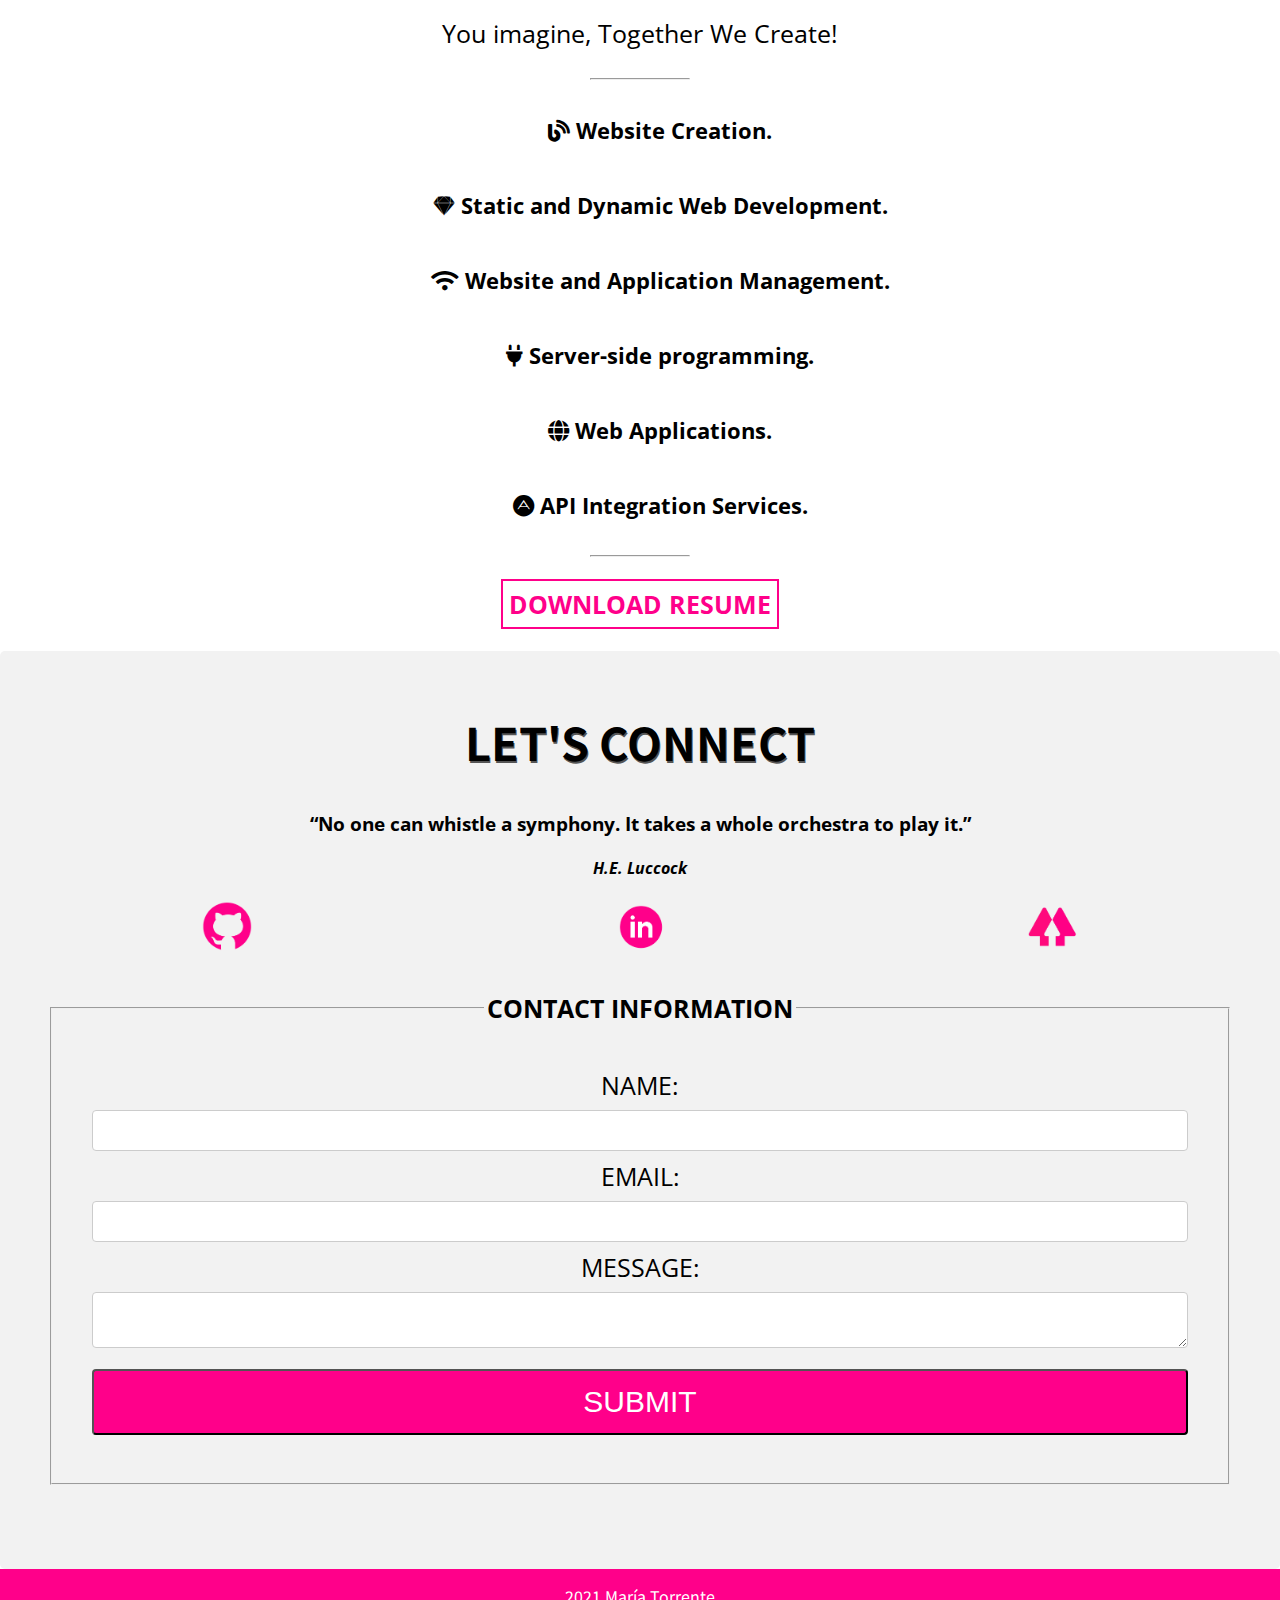
==== commit 4cd3e299: "fixing grammar issues." ====
--- a/index.html
+++ b/index.html
@@ -93,14 +93,14 @@
             <p>
               After dragging and dropping small pieces of code for pure
               fascination, I decided that it was time to fully transition to a
-              full stack developer role, and to make sure that I have all of the
+              full stack developer role and to make sure that I have all of the
               skills that I need, I recently completed an Engineering Immersion
               program at Thinkful.
             </p>
             <p>
-              In this program I learned how to do wireframing and prototyping, I
-              learned how to build accessible, functional, and creative websites
-              and applications using the Agile methodology.
+              In this program, I learned how to do wireframing and prototyping,
+              I learned how to build accessible, functional, and creative
+              websites and applications using the Agile methodology.
             </p>
             <p>
               The constant learning and the understanding of what happens behind
@@ -112,8 +112,8 @@
             </p>
             <p>
               When I have free time you can probably find me tasting new wines,
-              beers, spirits or any new weird fermented drink while listening to
-              some violin and orchestra, concert or jazz.
+              beers, spirits, or any new weird fermented drink while listening
+              to some violin and orchestra, concert, or jazz.
             </p>
           </div>
         </div>
@@ -372,8 +372,8 @@
               usually performed with flashcards.
             </p>
             <p>
-              The Spaced repetition application assists users in learning
-              multiple words in spanish by using this technique.
+              The spaced repetition app helps users to learn various Spanish
+              words by using this technique.
             </p>
 
             <p>
@@ -440,7 +440,7 @@
               Client-side Bookmarking application that utilizes a RESTful Web
               API on the backend.
             </p>
-            <p>A user can create, save, filter and delete bookmarks.</p>
+            <p>A user can create, save, filter, and delete bookmarks.</p>
             <div class="flex-row" id="white2">
               <a href="https://bit.ly/bookmarkermariat" target="_blank">
                 LIVE LINK
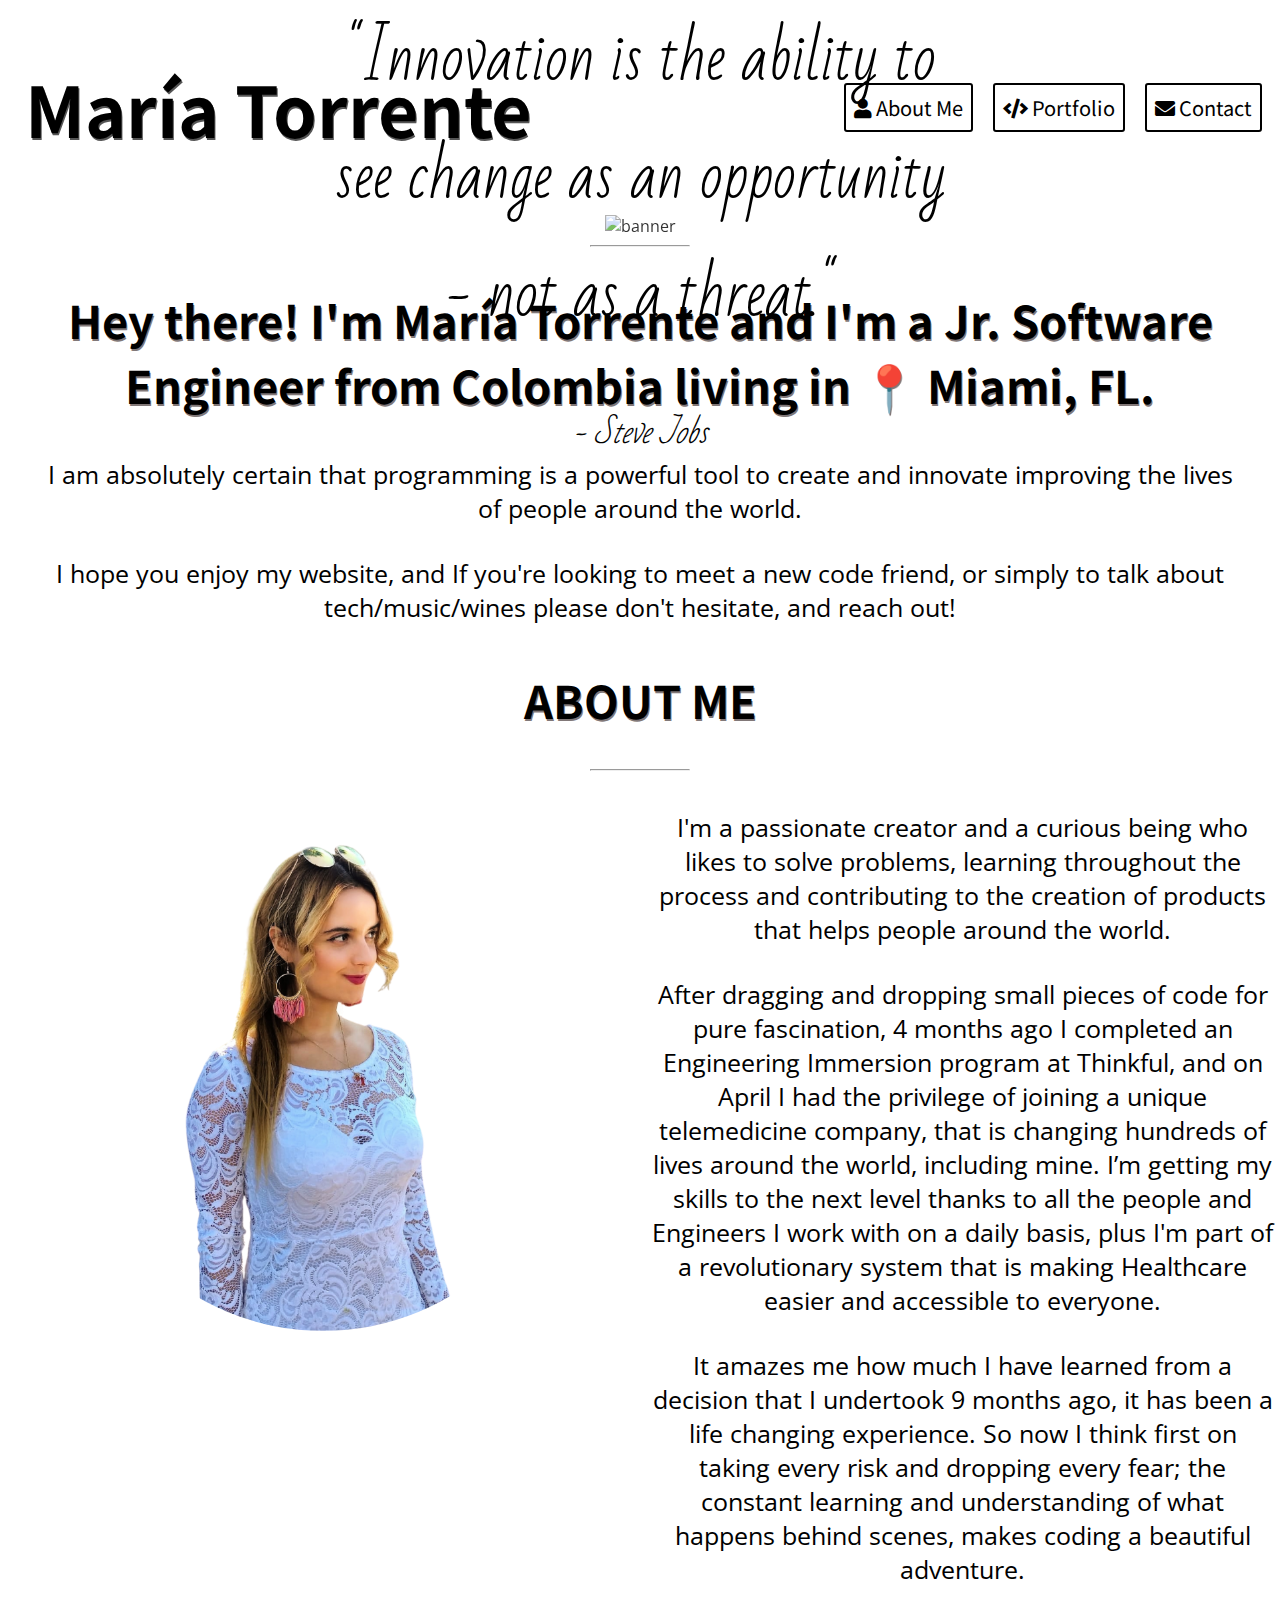
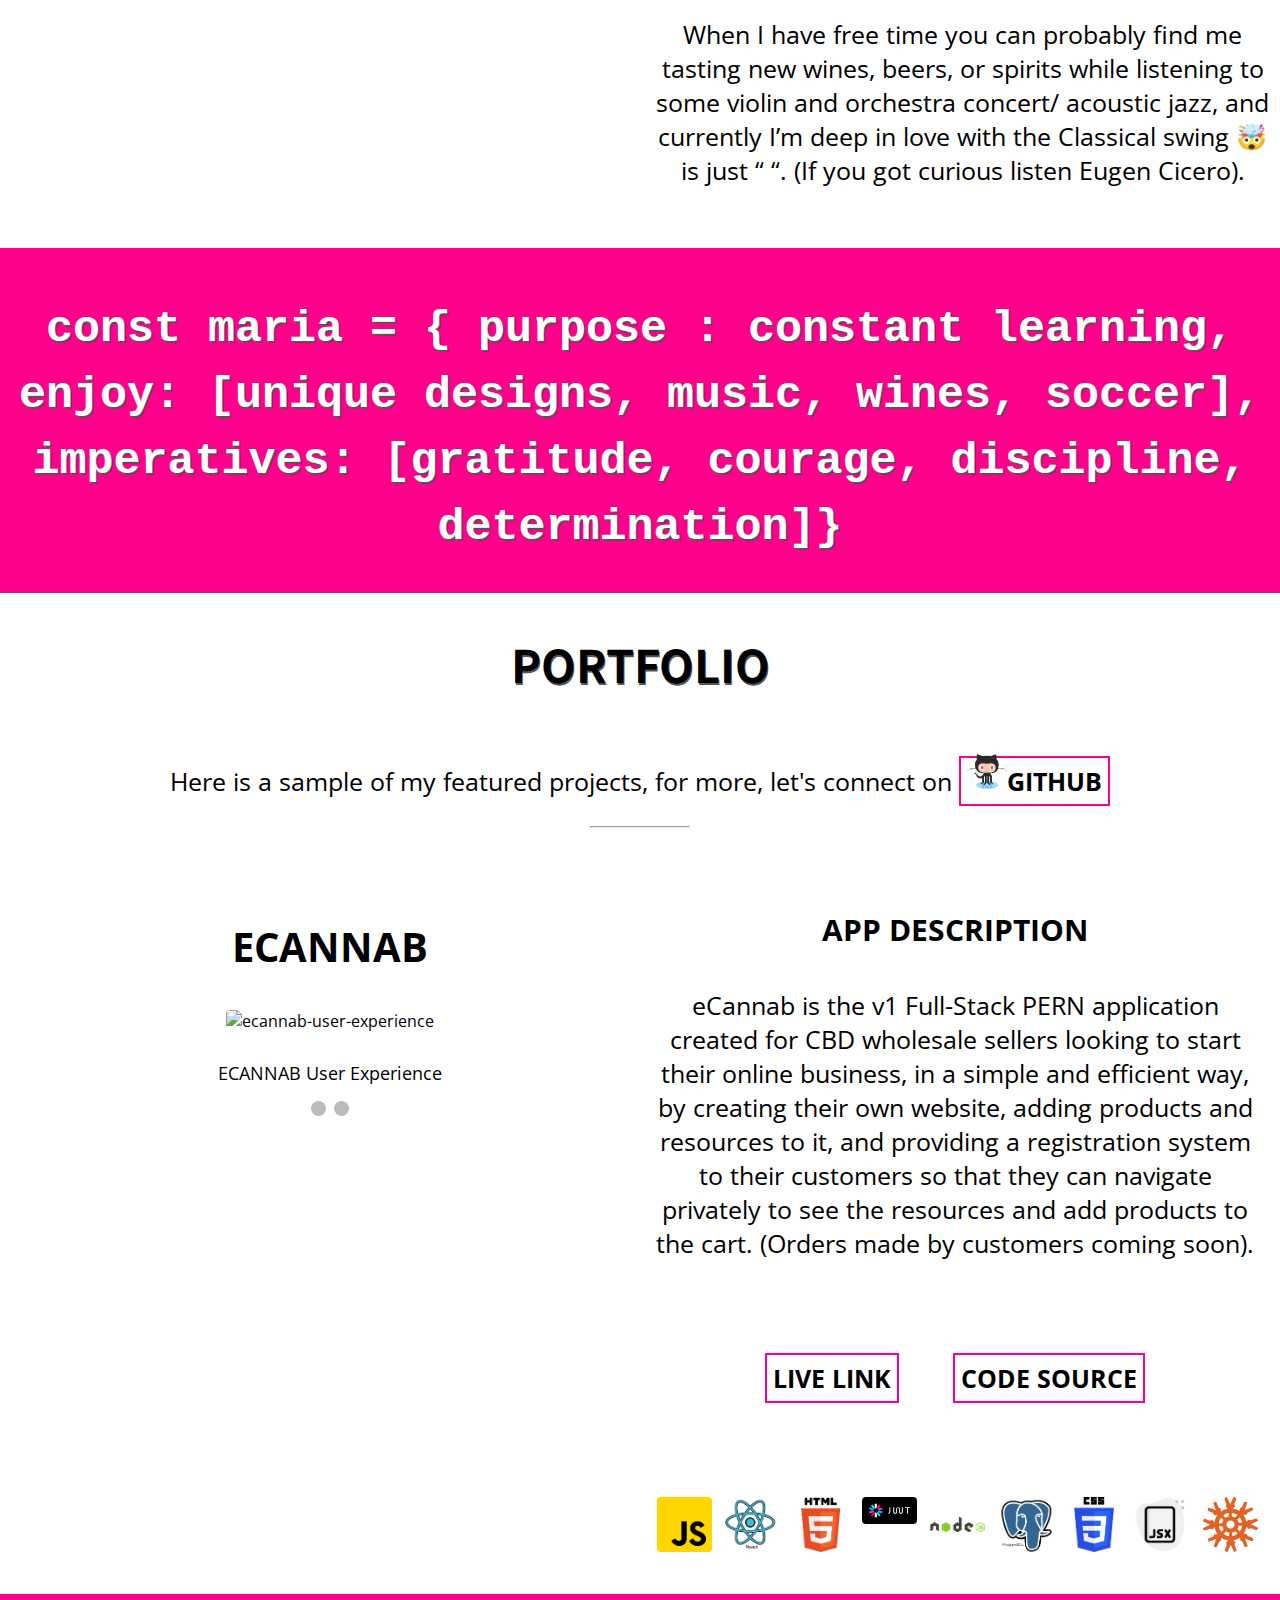
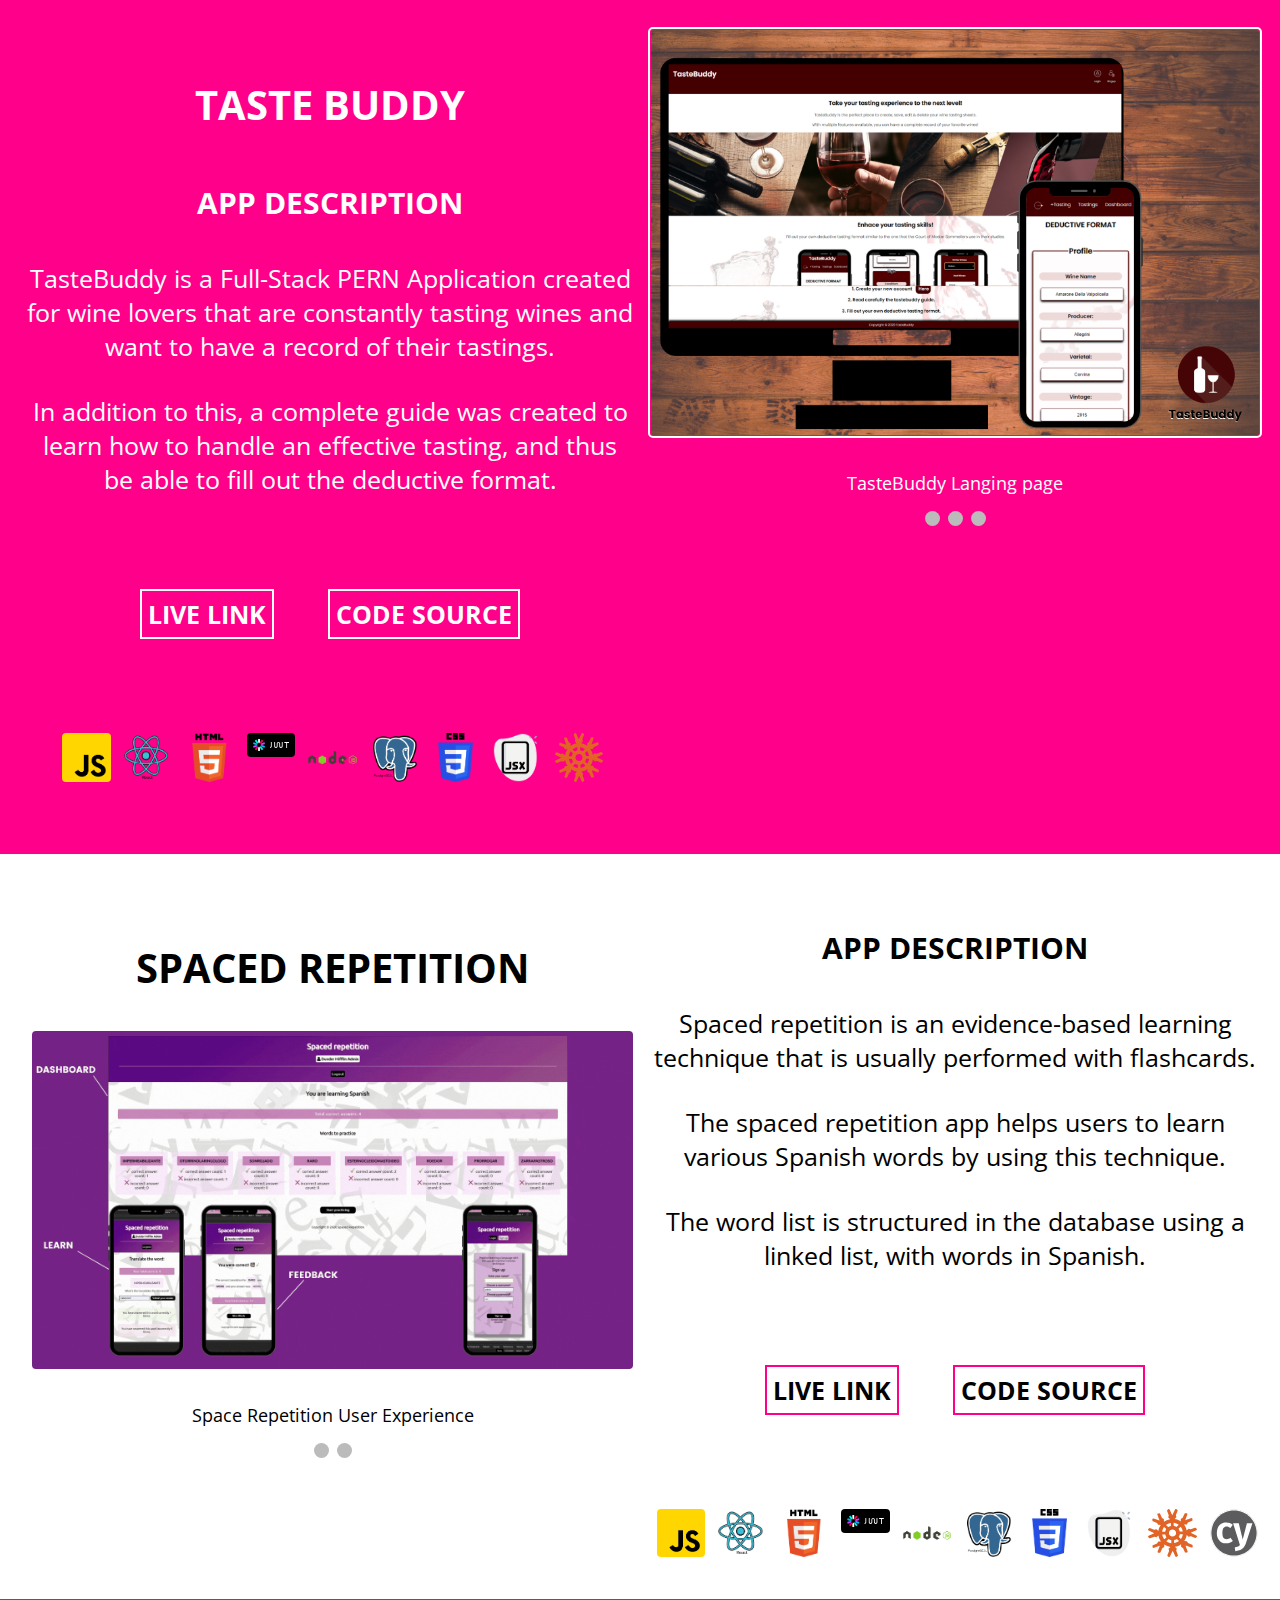
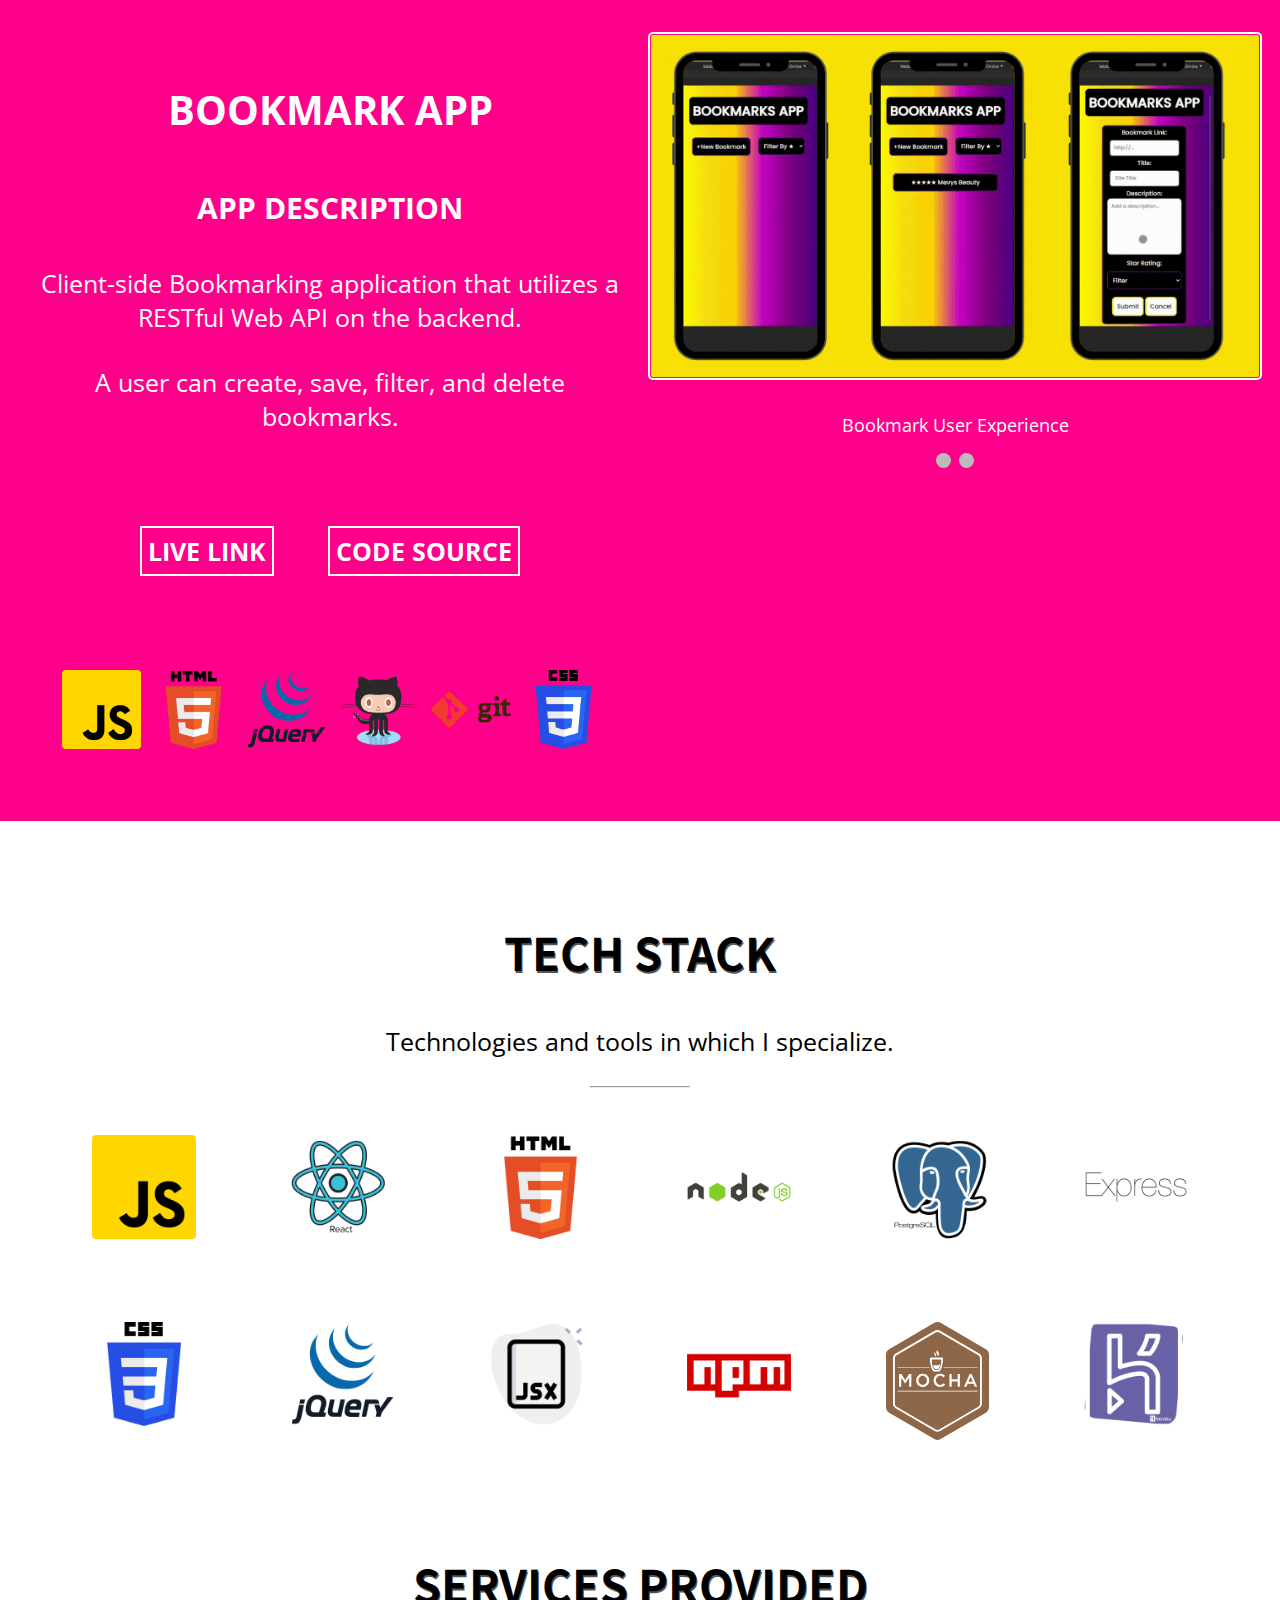
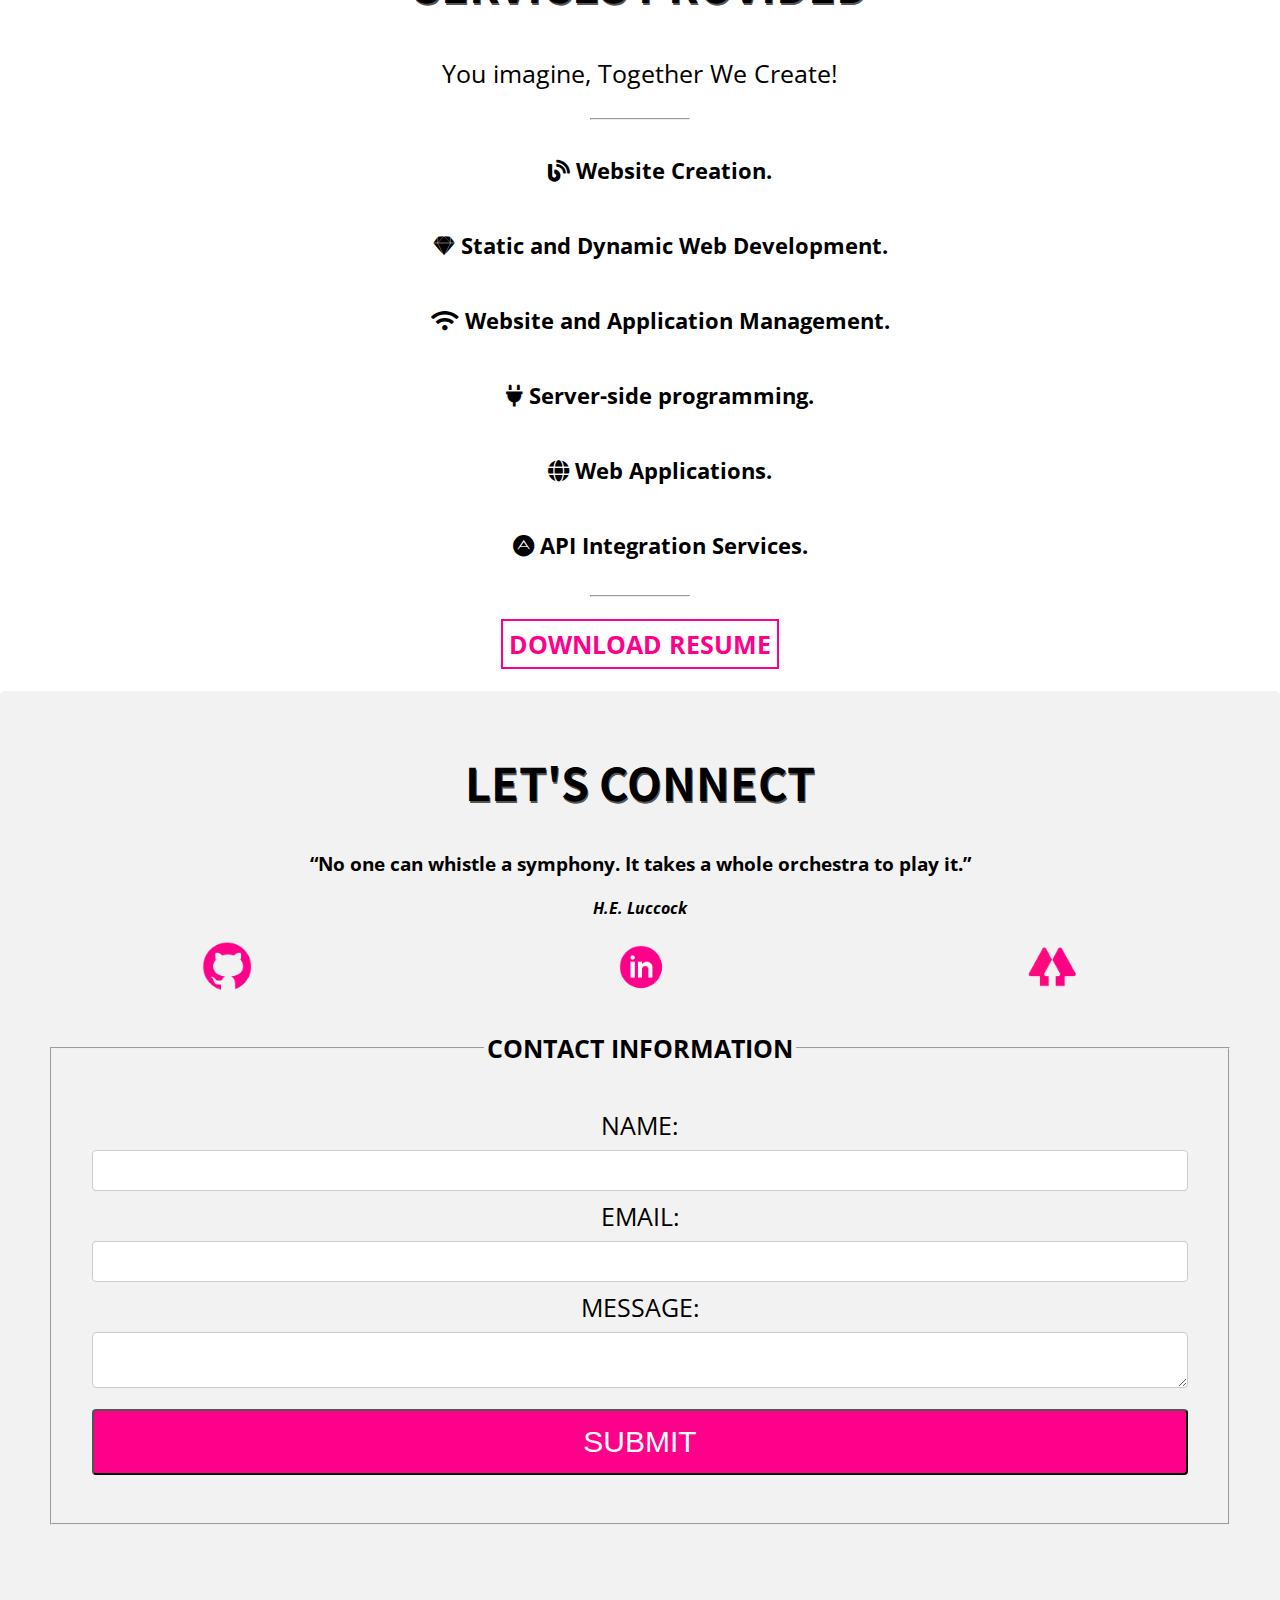
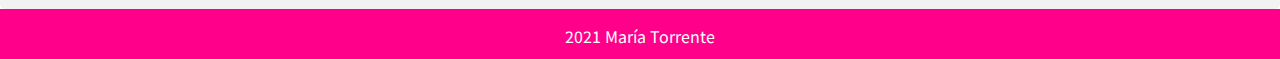
==== commit 3d59ab5d: "Updating with current information." ====
--- a/index.html
+++ b/index.html
@@ -4,7 +4,7 @@
     <meta charset="utf-8" />
     <meta name="viewport" content="width=device-width,initial-scale=1.0" />
     <meta http-equiv="X-UA-Compatible" content="ie=edge" />
-    <title>María Torrente - Web Developer</title>
+    <title>María Torrente</title>
     <link
       href="https://cdnjs.cloudflare.com/ajax/libs/normalize/8.0.1/normalize.min.css"
       rel="stylesheet"
@@ -61,17 +61,17 @@
       <section id="aboutme">
         <div class="intro">
           <h2>
-            Hey there! I'm María Torrente and I'm a Web Developer from Colombia
-            living in 📍 Miami, FL.
+            Hey there! I'm María Torrente and I'm a Jr. Software Engineer from
+            Colombia living in 📍 Miami, FL.
           </h2>
           <p>
-            I have absolute certainty that programming is a powerful tool to
+            I am absolutely certain that programming is a powerful tool to
             create and innovate improving the lives of people around the world.
           </p>
           <p>
-            I hope you enjoy my website, and If you're looking to hire a new
-            developer, to meet a new code friend, or simply to talk about
-            music/wines please don't hesitate, and reach out!
+            I hope you enjoy my website, and If you're looking to meet a new
+            code friend, or simply to talk about tech/music/wines please don't
+            hesitate, and reach out!
           </p>
         </div>
         <h2>About Me</h2>
@@ -86,34 +86,33 @@
           </div>
           <div class="group" id="text">
             <p>
-              I'm a passionate creator: [musician, sommelier, software
-              engineer], who finds sophisticated solutions to complex problems,
-              creating relevant products that inspire and engage with people.
+              I'm a passionate creator and a curious being who likes to solve
+              problems, learning throughout the process and contributing to the
+              creation of products that helps people around the world.
             </p>
             <p>
               After dragging and dropping small pieces of code for pure
-              fascination, I decided that it was time to fully transition to a
-              full stack developer role and to make sure that I have all of the
-              skills that I need, I recently completed an Engineering Immersion
-              program at Thinkful.
-            </p>
-            <p>
-              In this program, I learned how to do wireframing and prototyping,
-              I learned how to build accessible, functional, and creative
-              websites and applications using the Agile methodology.
-            </p>
-            <p>
-              The constant learning and the understanding of what happens behind
-              scenes make programming a beautiful adventure.
-            </p>
-            <p>
-              A faithful believer in open source projects, so... let's connect
-              and make ideas a tangible reality!
+              fascination, 4 months ago I completed an Engineering Immersion
+              program at Thinkful, and on April I had the privilege of joining a
+              unique telemedicine company, that is changing hundreds of lives
+              around the world, including mine. I’m getting my skills to the
+              next level thanks to all the people and Engineers I work with on a
+              daily basis, plus I'm part of a revolutionary system that is
+              making Healthcare easier and accessible to everyone.
+            </p>
+            <p>
+              It amazes me how much I have learned from a decision that I
+              undertook 9 months ago, it has been a life changing experience. So
+              now I think first on taking every risk and dropping every fear;
+              the constant learning and understanding of what happens behind
+              scenes, makes coding a beautiful adventure.
             </p>
             <p>
               When I have free time you can probably find me tasting new wines,
-              beers, spirits, or any new weird fermented drink while listening
-              to some violin and orchestra, concert, or jazz.
+              beers, or spirits while listening to some violin and orchestra
+              concert/ acoustic jazz, and currently I’m deep in love with the
+              Classical swing 🤯 is just “ “. (If you got curious listen Eugen
+              Cicero).
             </p>
           </div>
         </div>
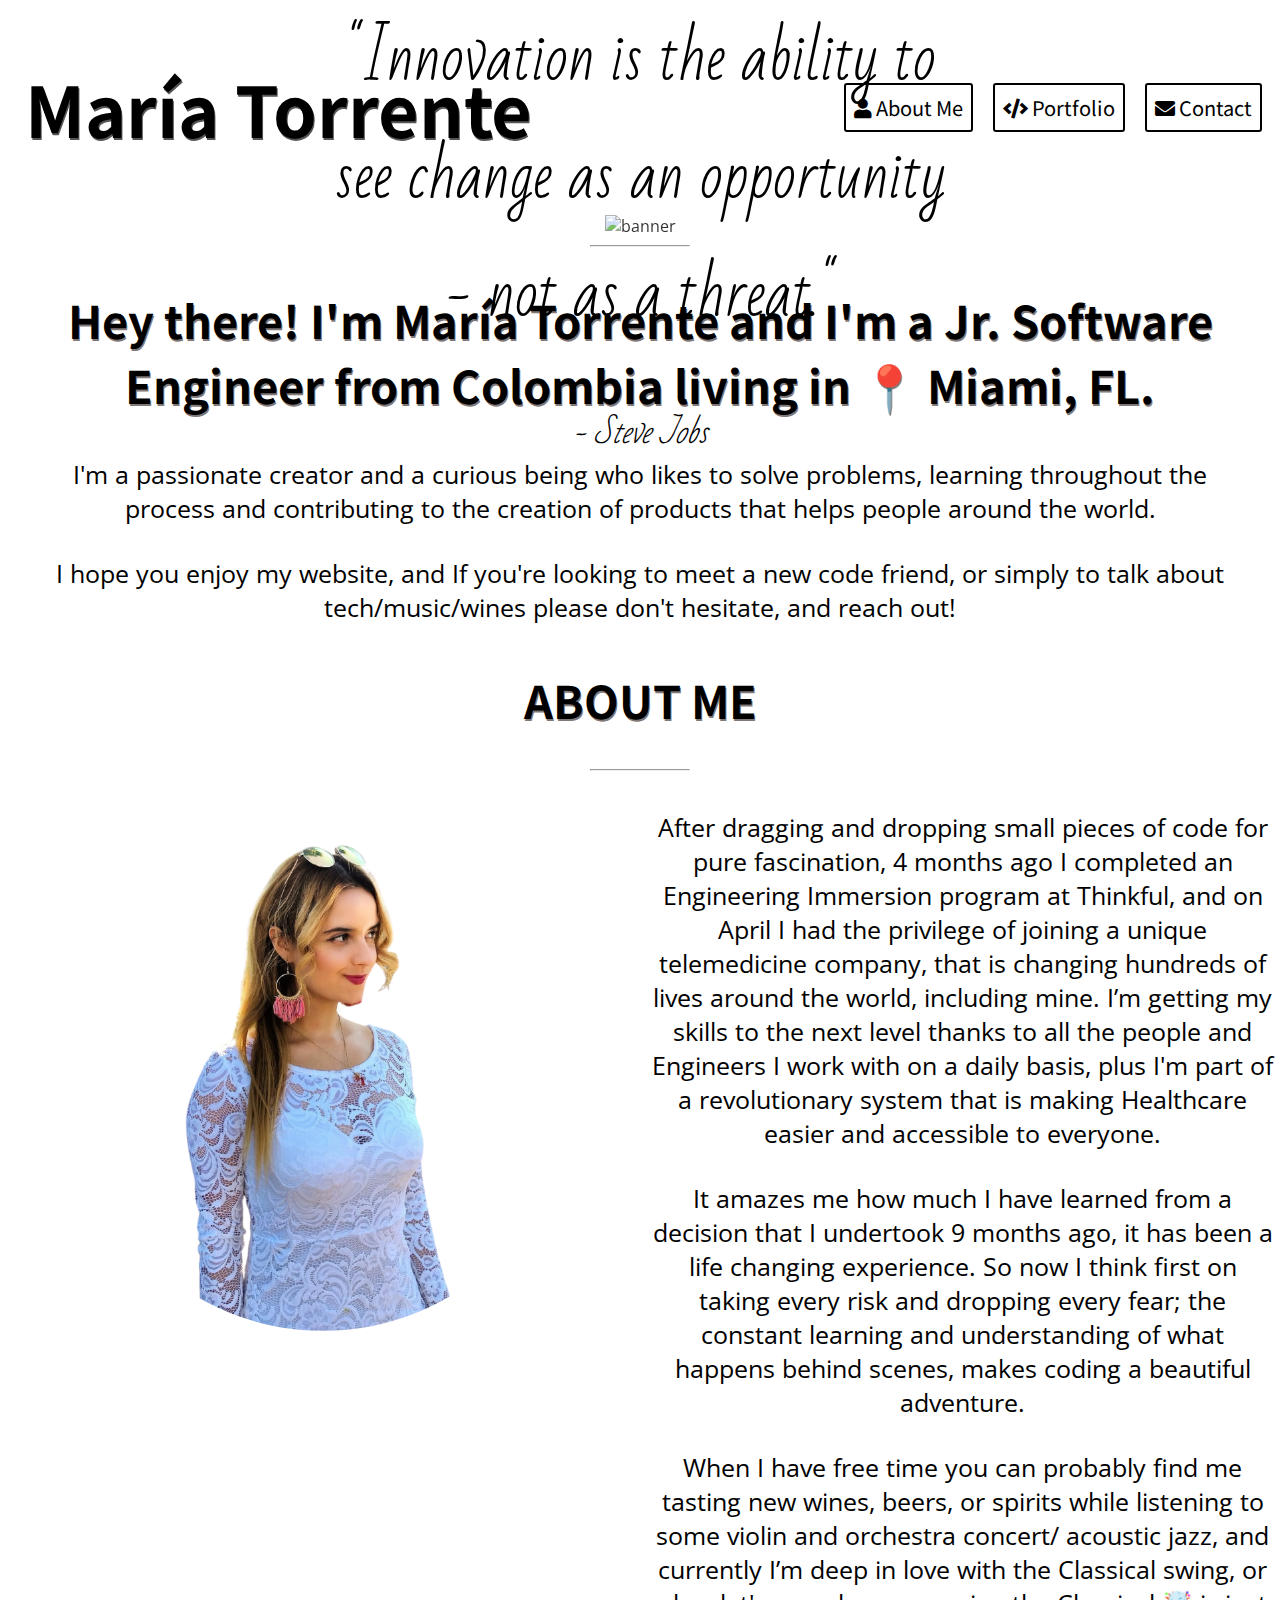
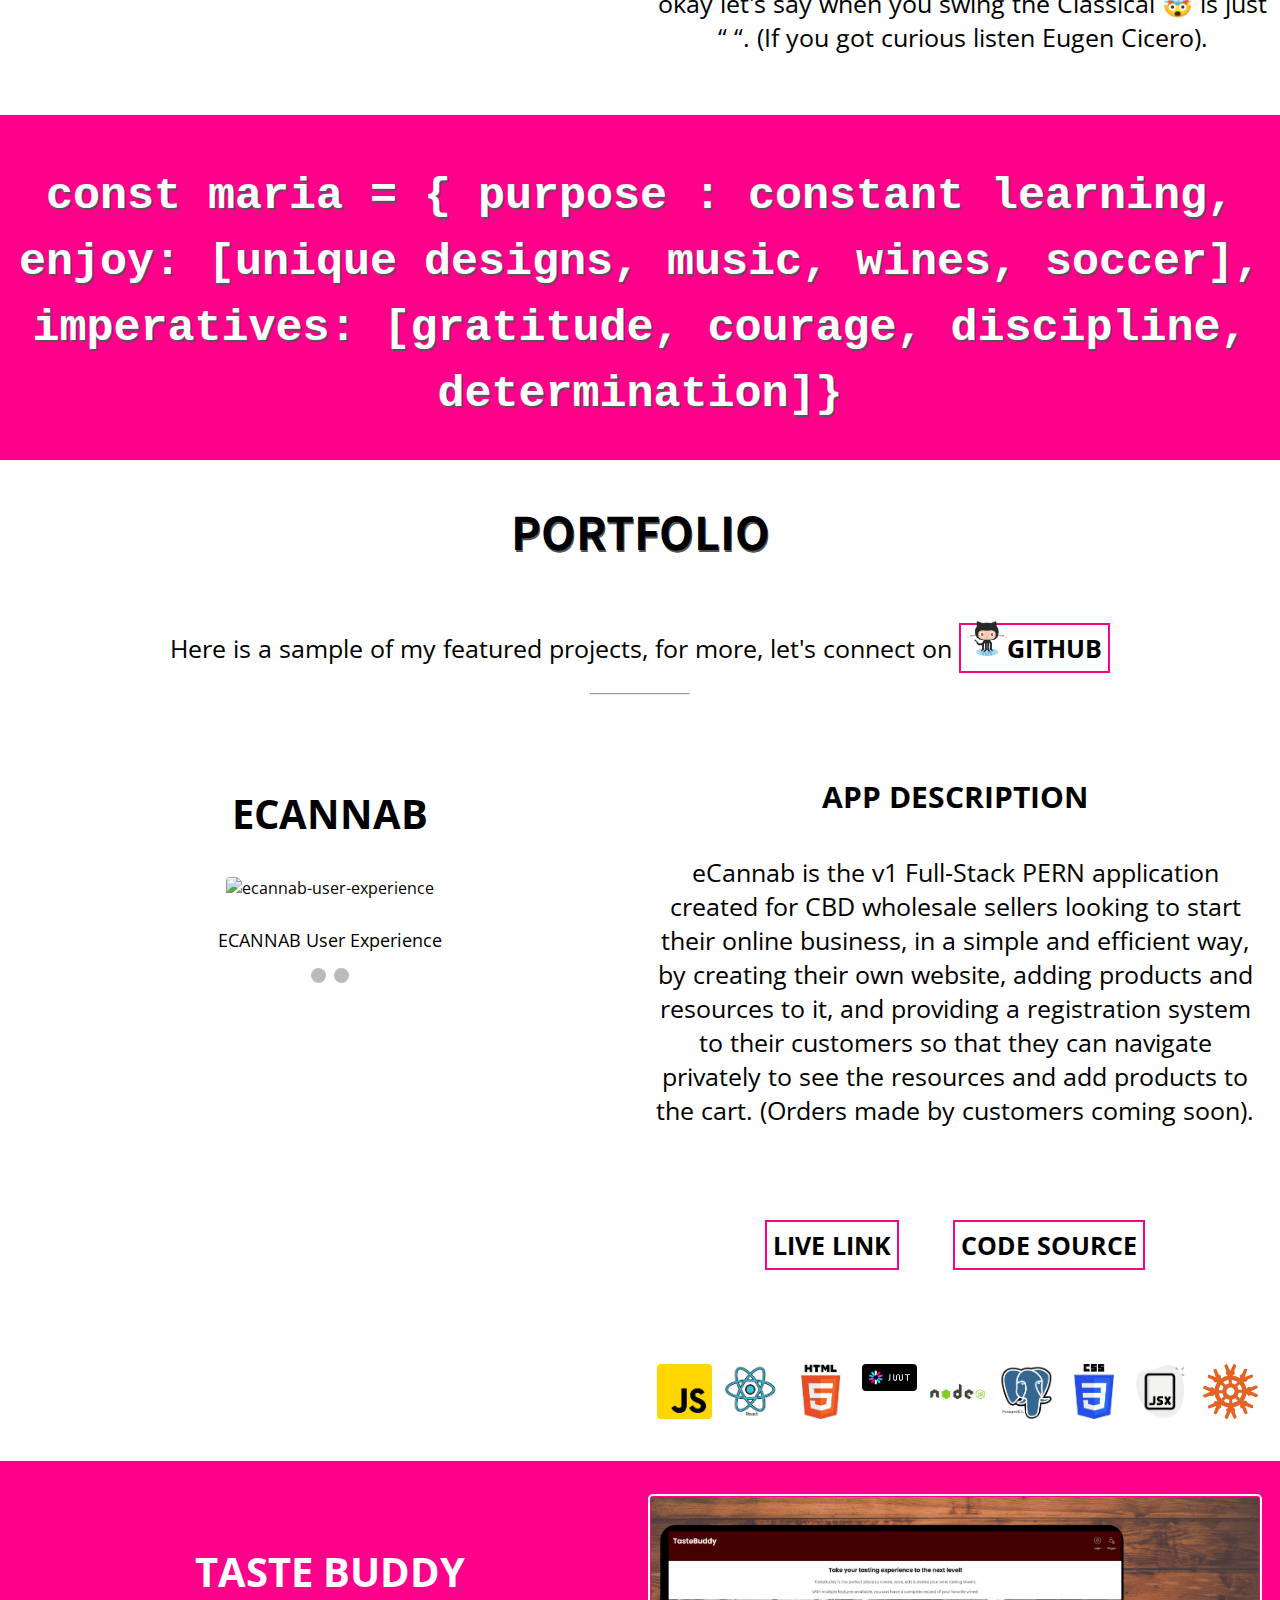
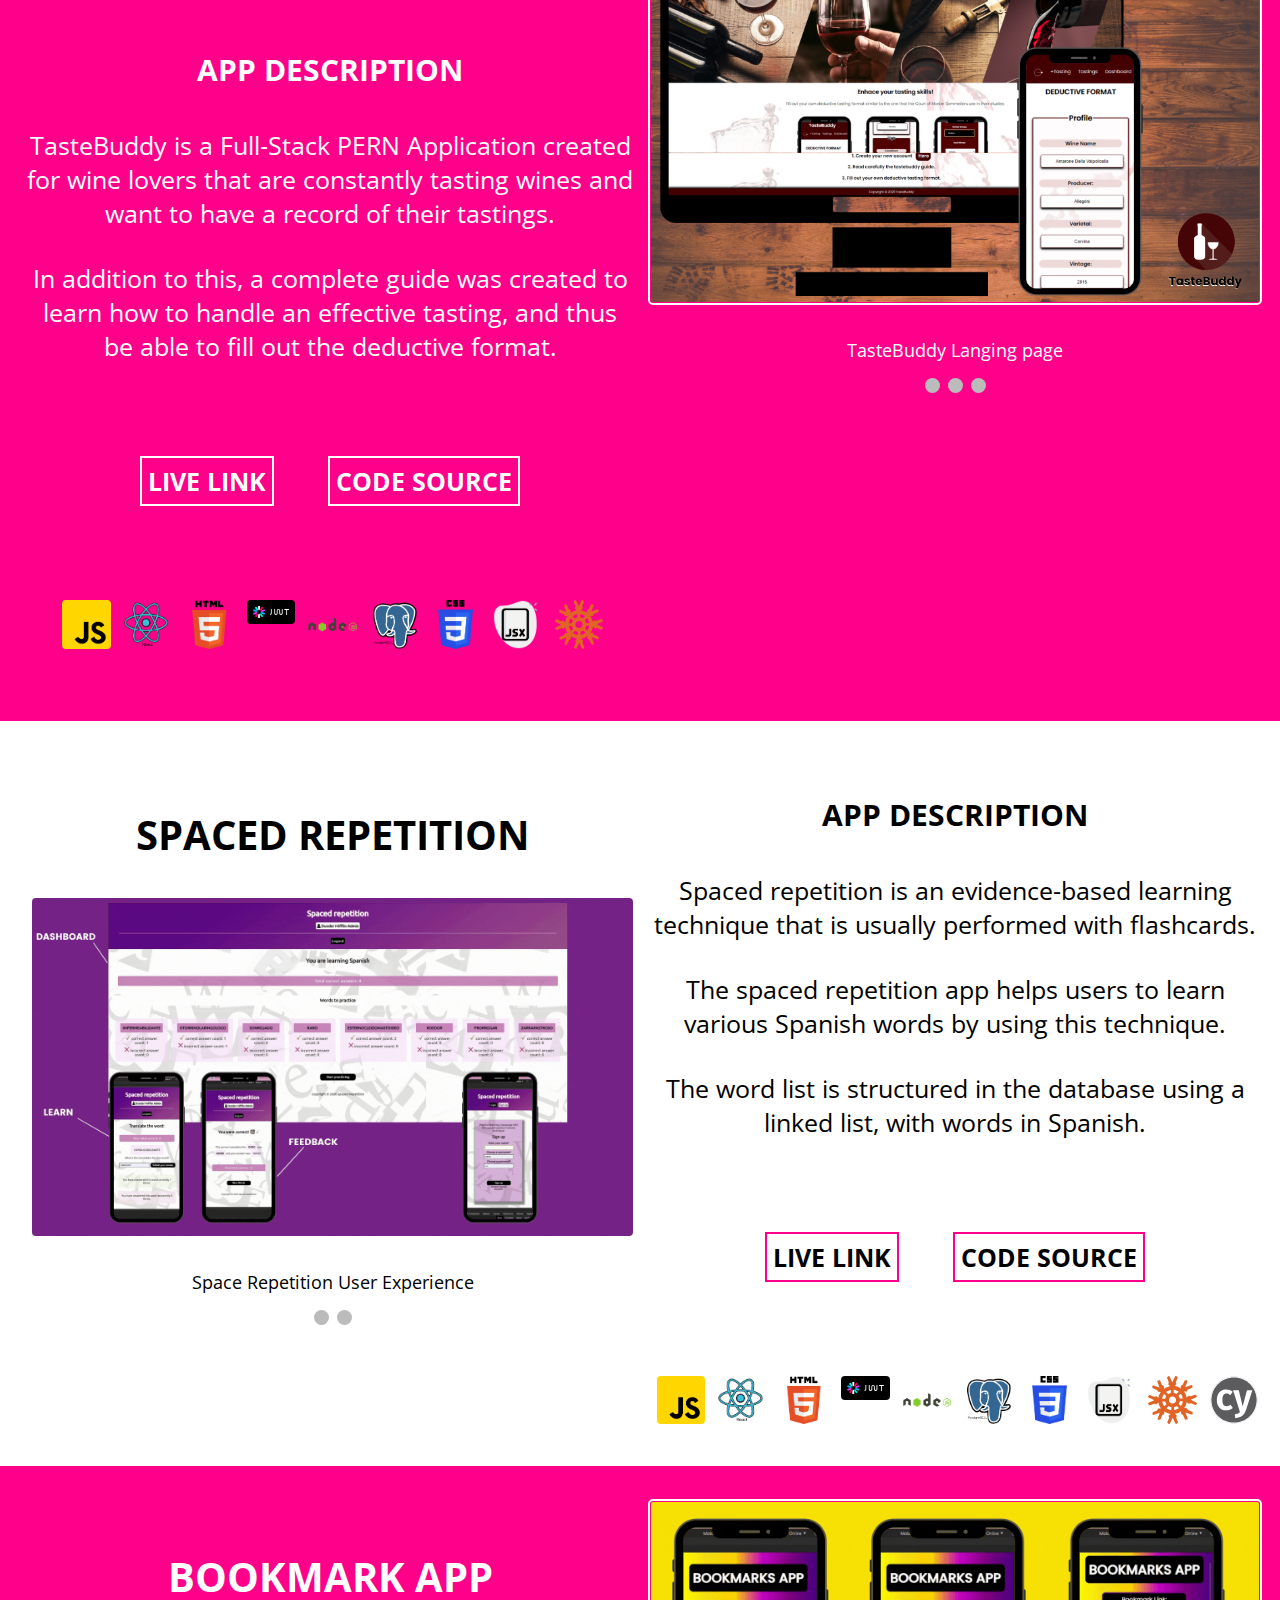
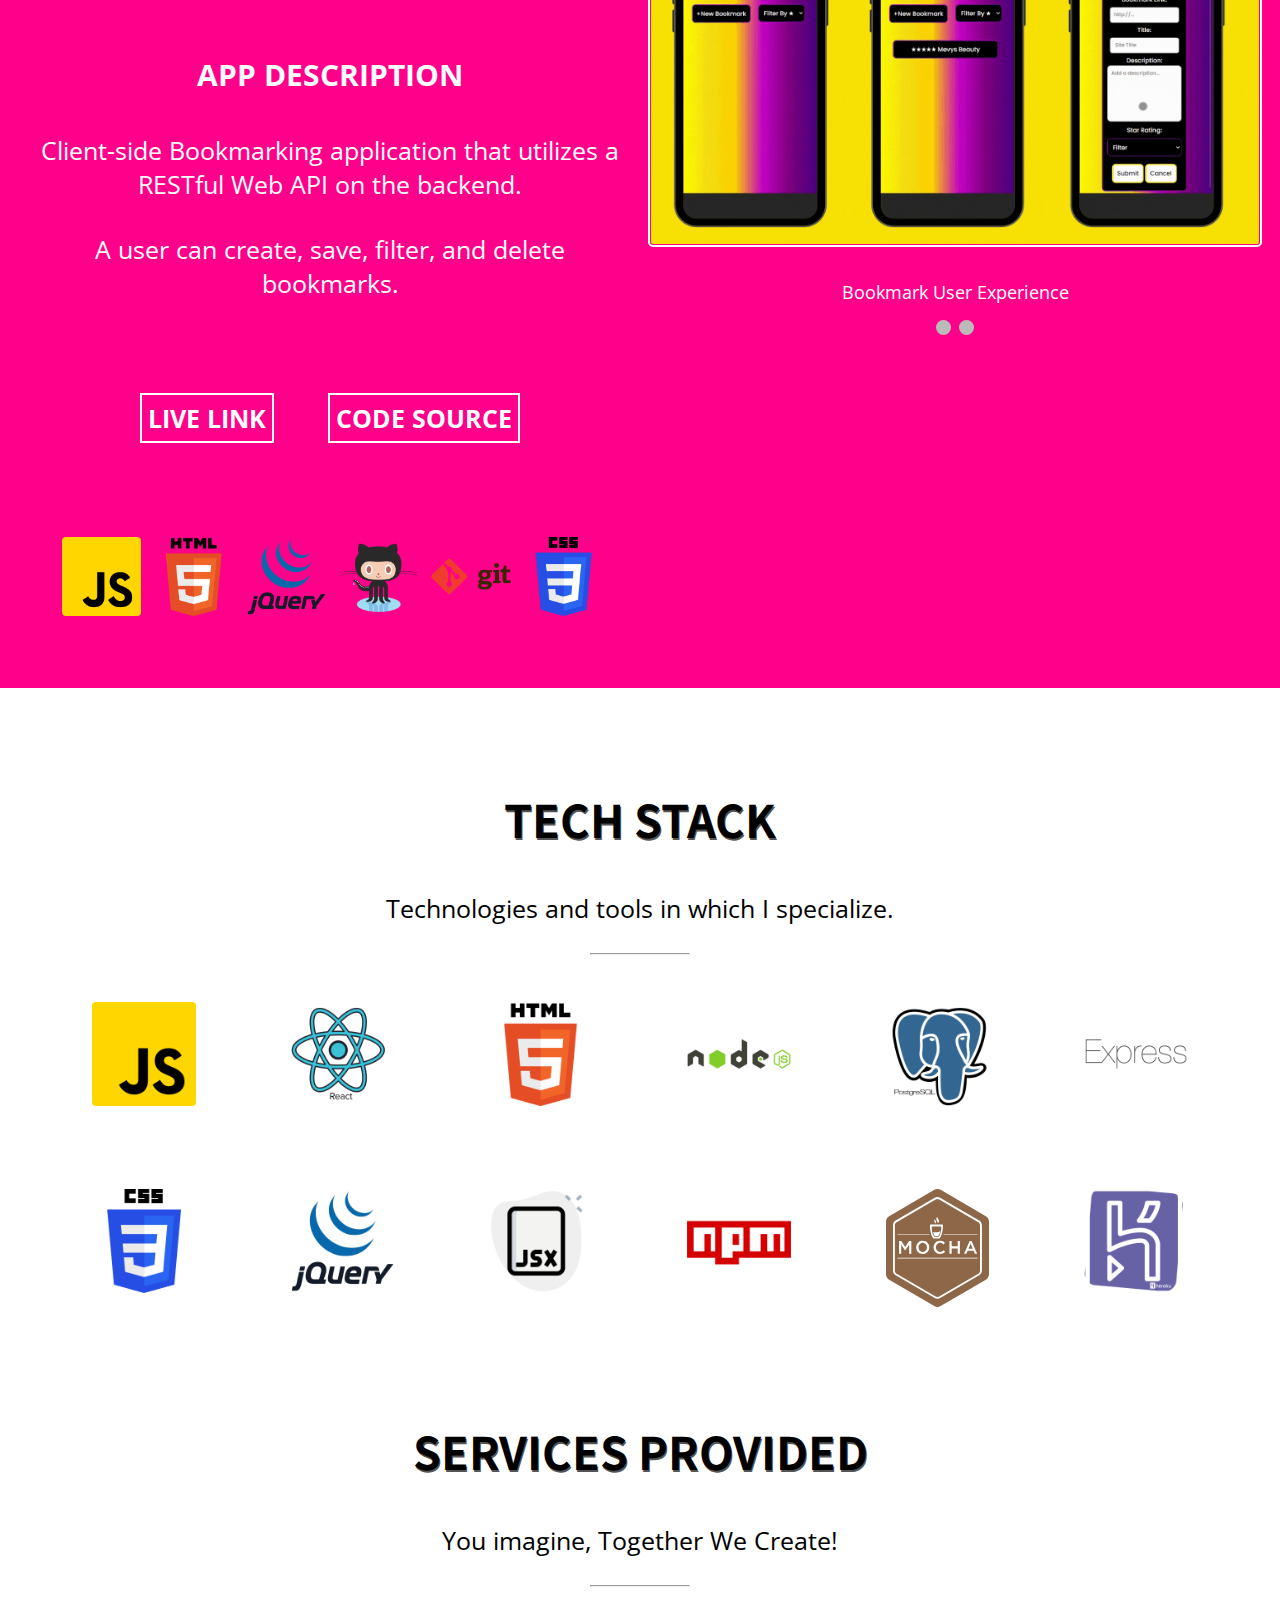
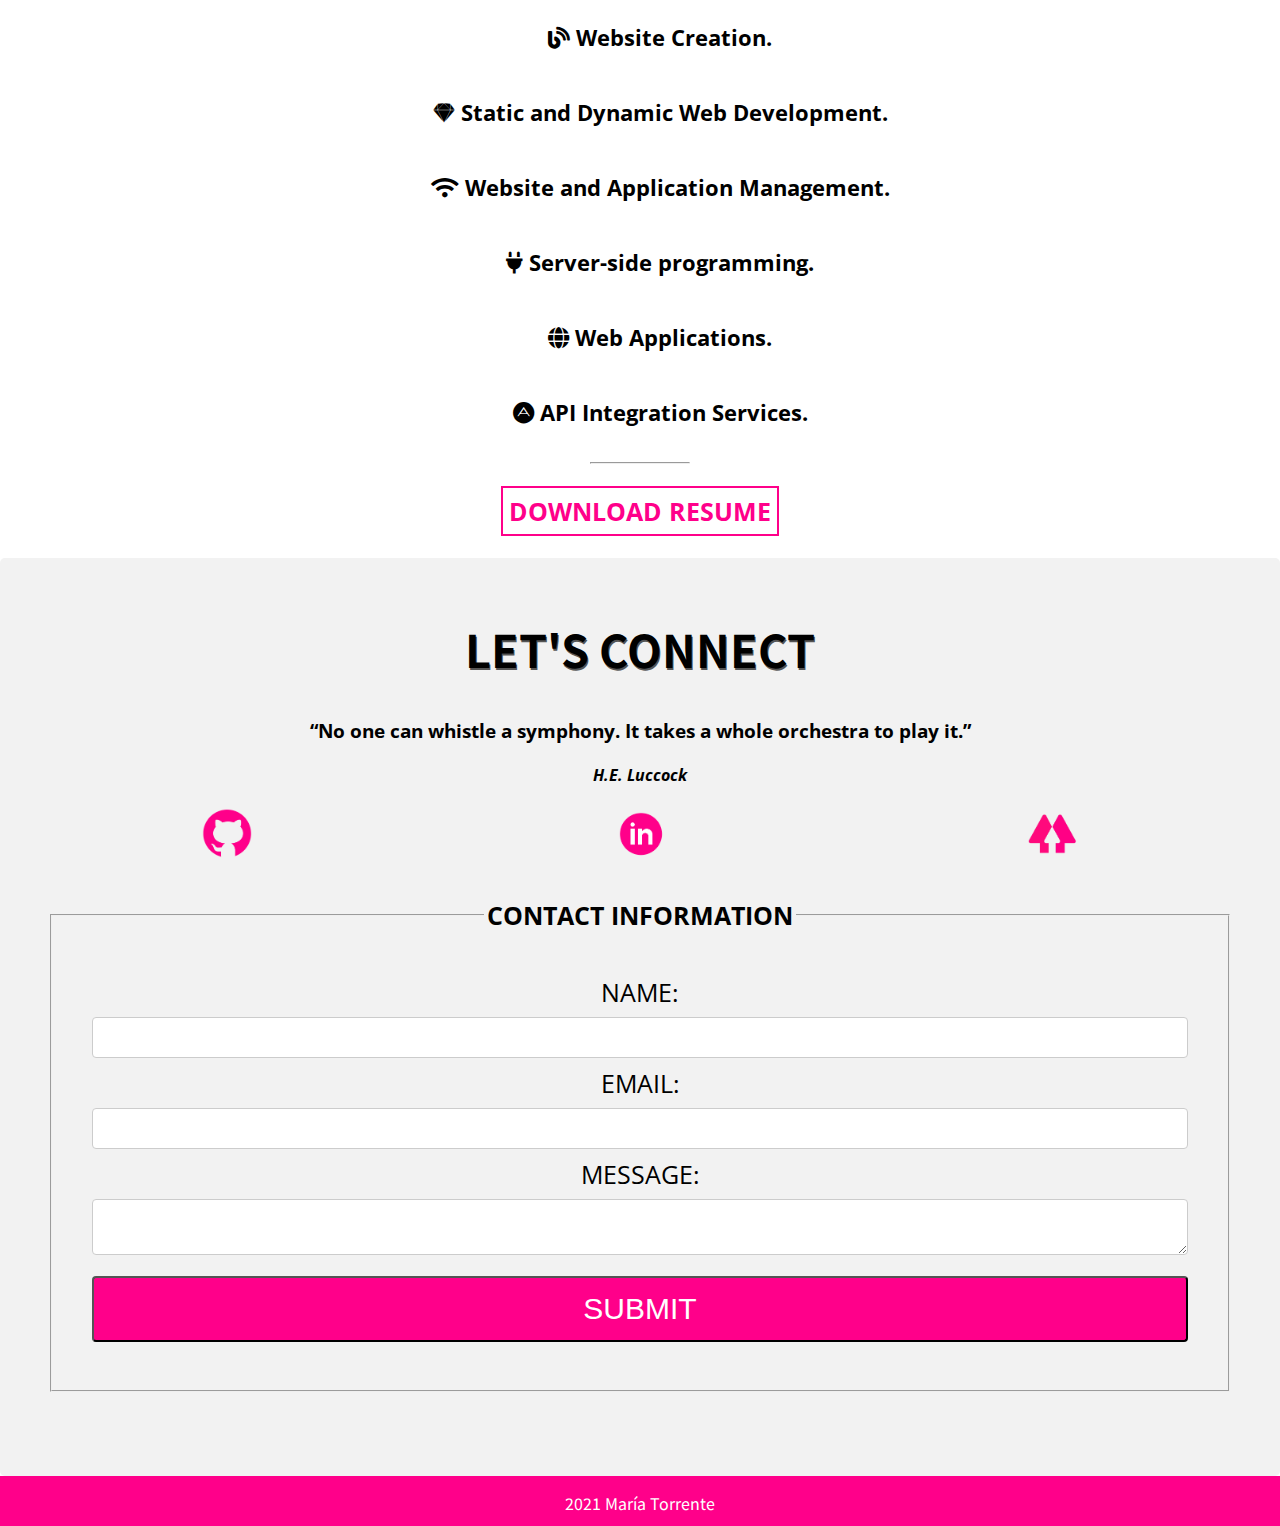
==== commit 665ad0e7: "Small Bug-fix, plus updating with current information." ====
--- a/index.html
+++ b/index.html
@@ -65,8 +65,9 @@
             Colombia living in 📍 Miami, FL.
           </h2>
           <p>
-            I am absolutely certain that programming is a powerful tool to
-            create and innovate improving the lives of people around the world.
+            I'm a passionate creator and a curious being who likes to solve
+            problems, learning throughout the process and contributing to the
+            creation of products that helps people around the world.
           </p>
           <p>
             I hope you enjoy my website, and If you're looking to meet a new
@@ -86,11 +87,6 @@
           </div>
           <div class="group" id="text">
             <p>
-              I'm a passionate creator and a curious being who likes to solve
-              problems, learning throughout the process and contributing to the
-              creation of products that helps people around the world.
-            </p>
-            <p>
               After dragging and dropping small pieces of code for pure
               fascination, 4 months ago I completed an Engineering Immersion
               program at Thinkful, and on April I had the privilege of joining a
@@ -111,8 +107,8 @@
               When I have free time you can probably find me tasting new wines,
               beers, or spirits while listening to some violin and orchestra
               concert/ acoustic jazz, and currently I’m deep in love with the
-              Classical swing 🤯 is just “ “. (If you got curious listen Eugen
-              Cicero).
+              Classical swing, or okay let's say when you swing the Classical 🤯
+              is just “ “. (If you got curious listen Eugen Cicero).
             </p>
           </div>
         </div>
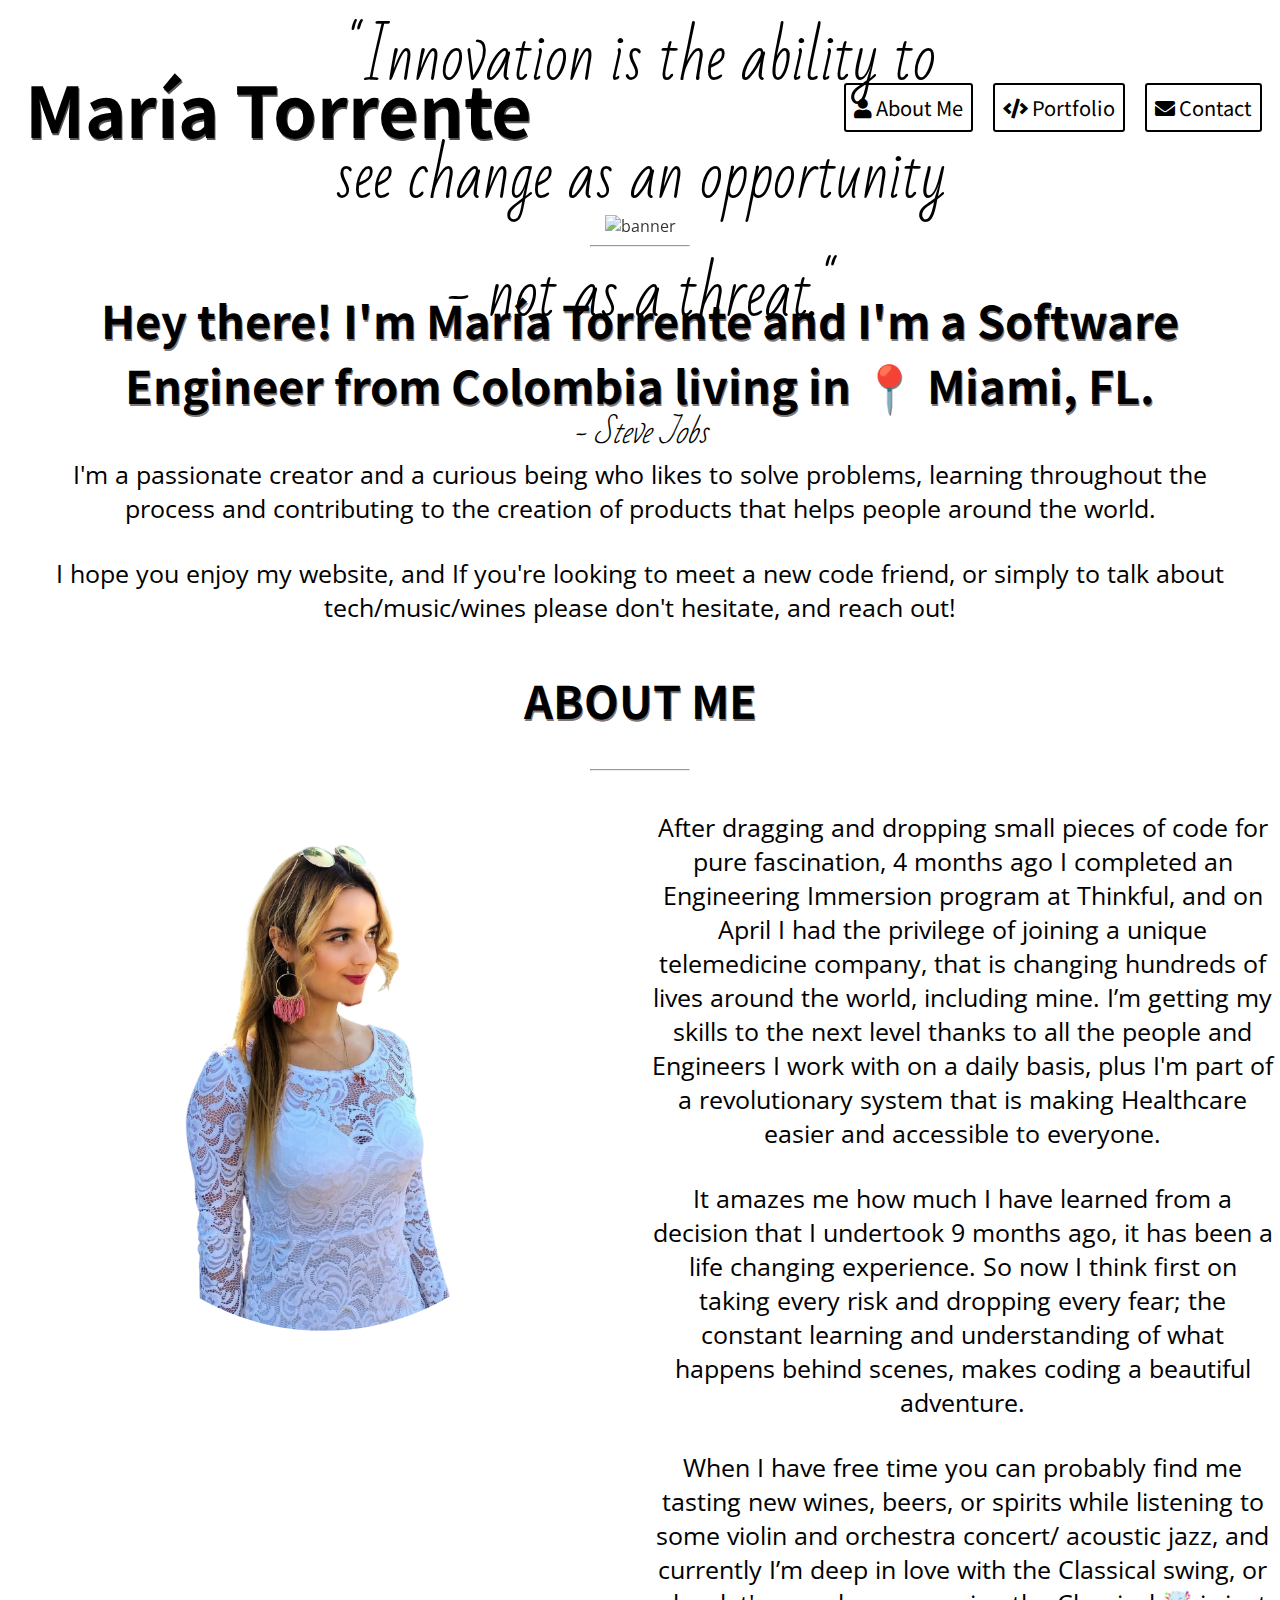
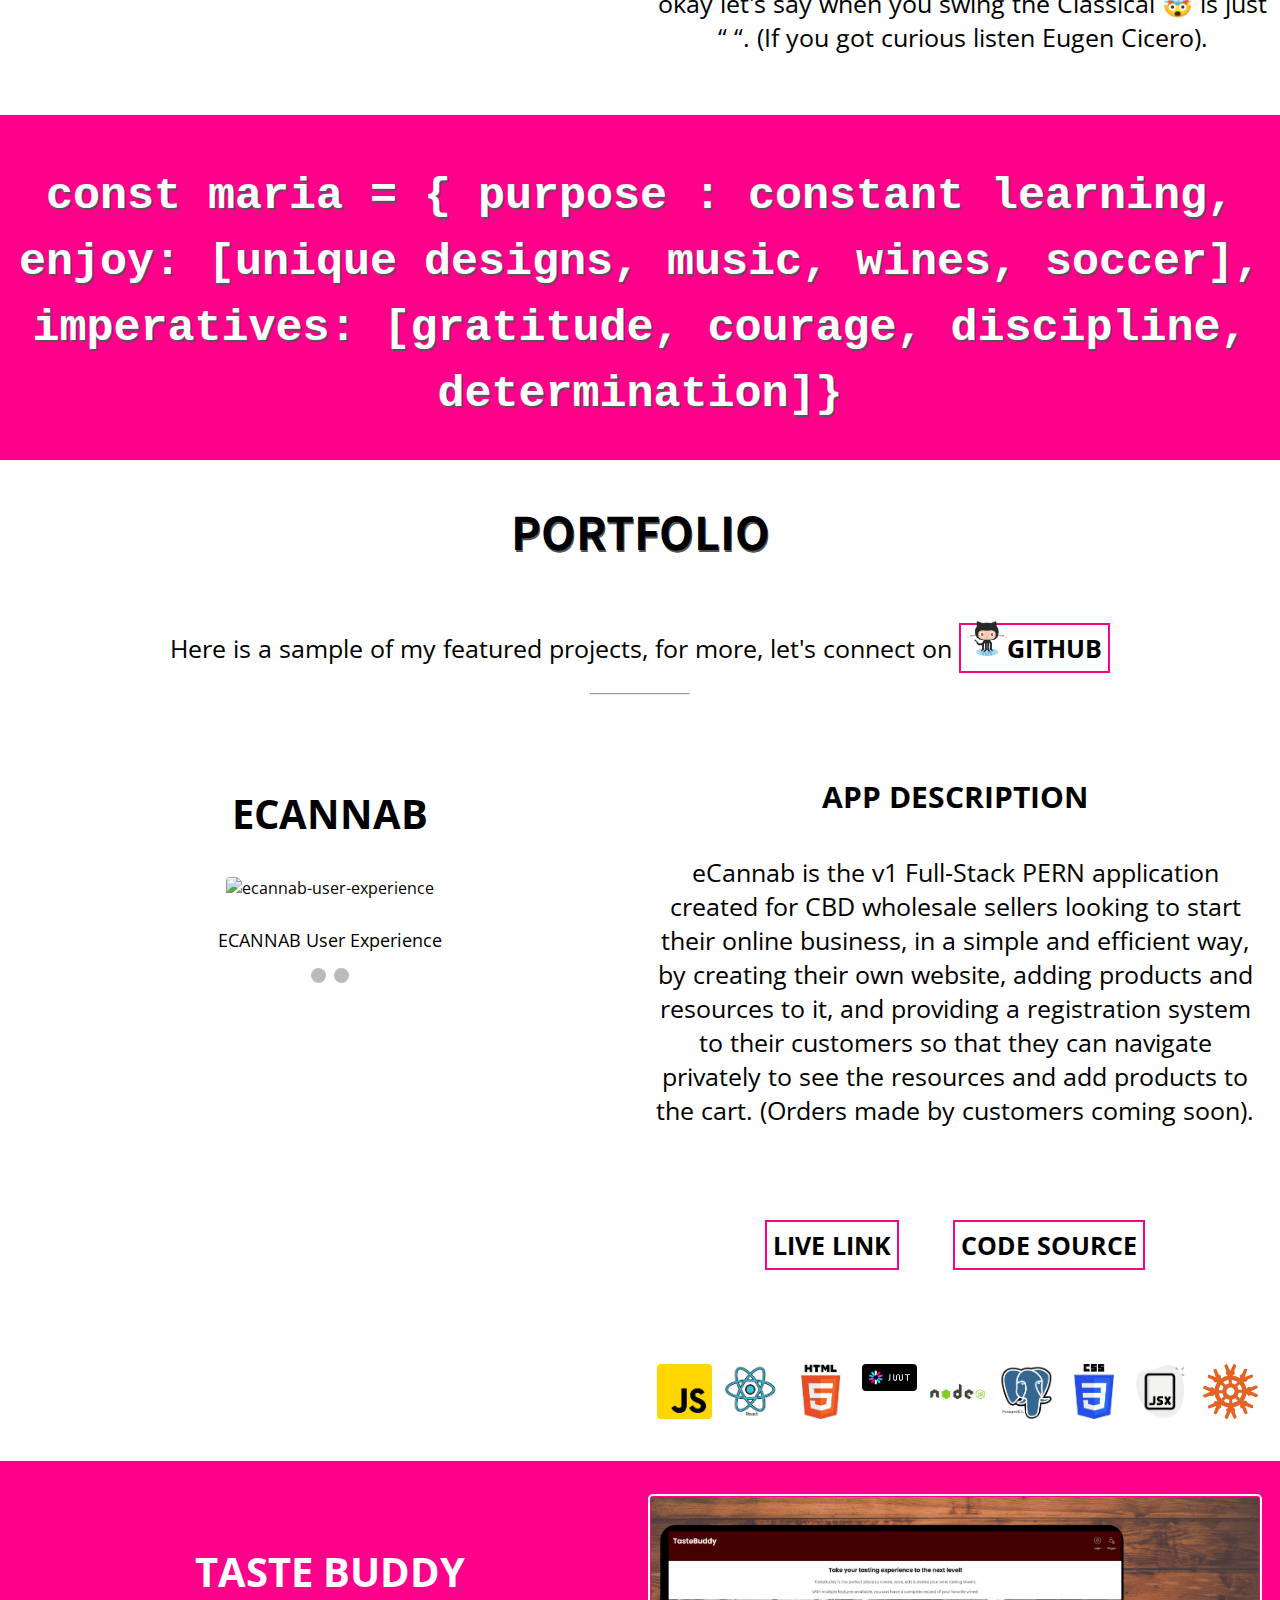
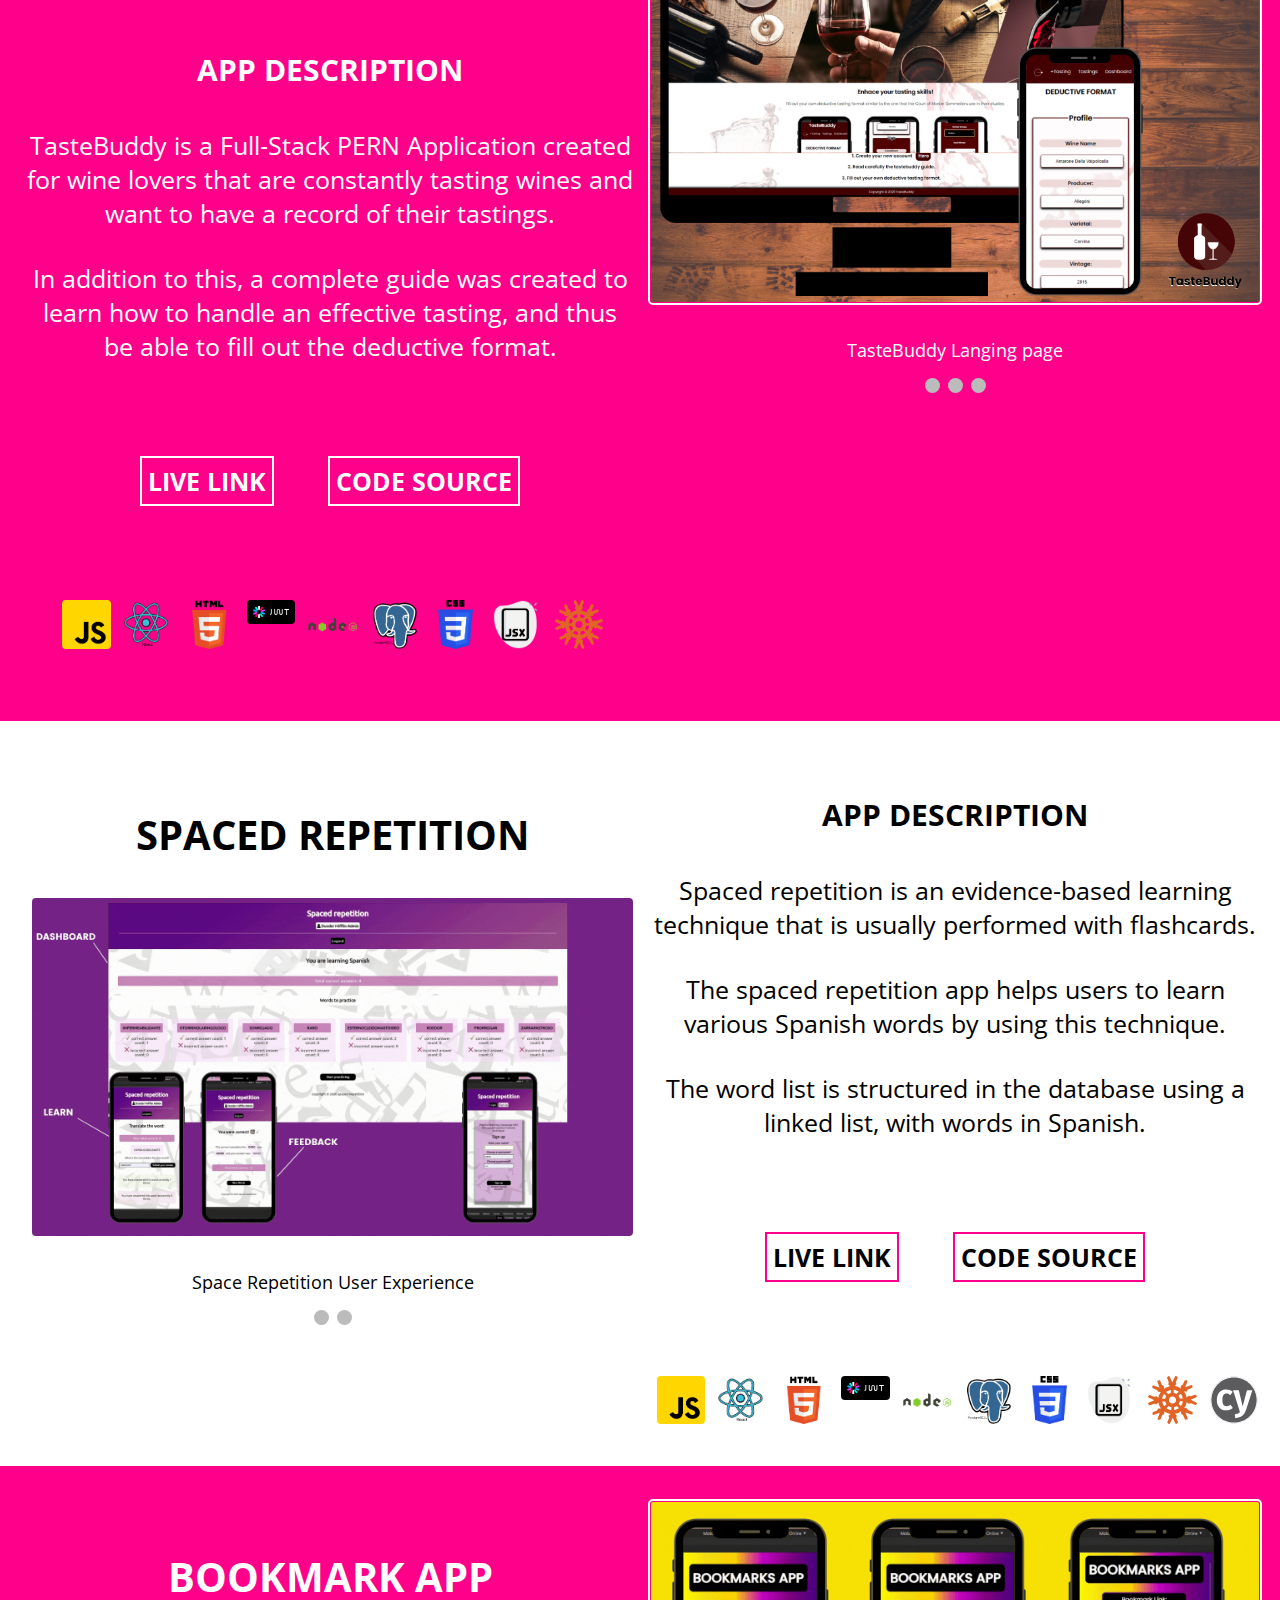
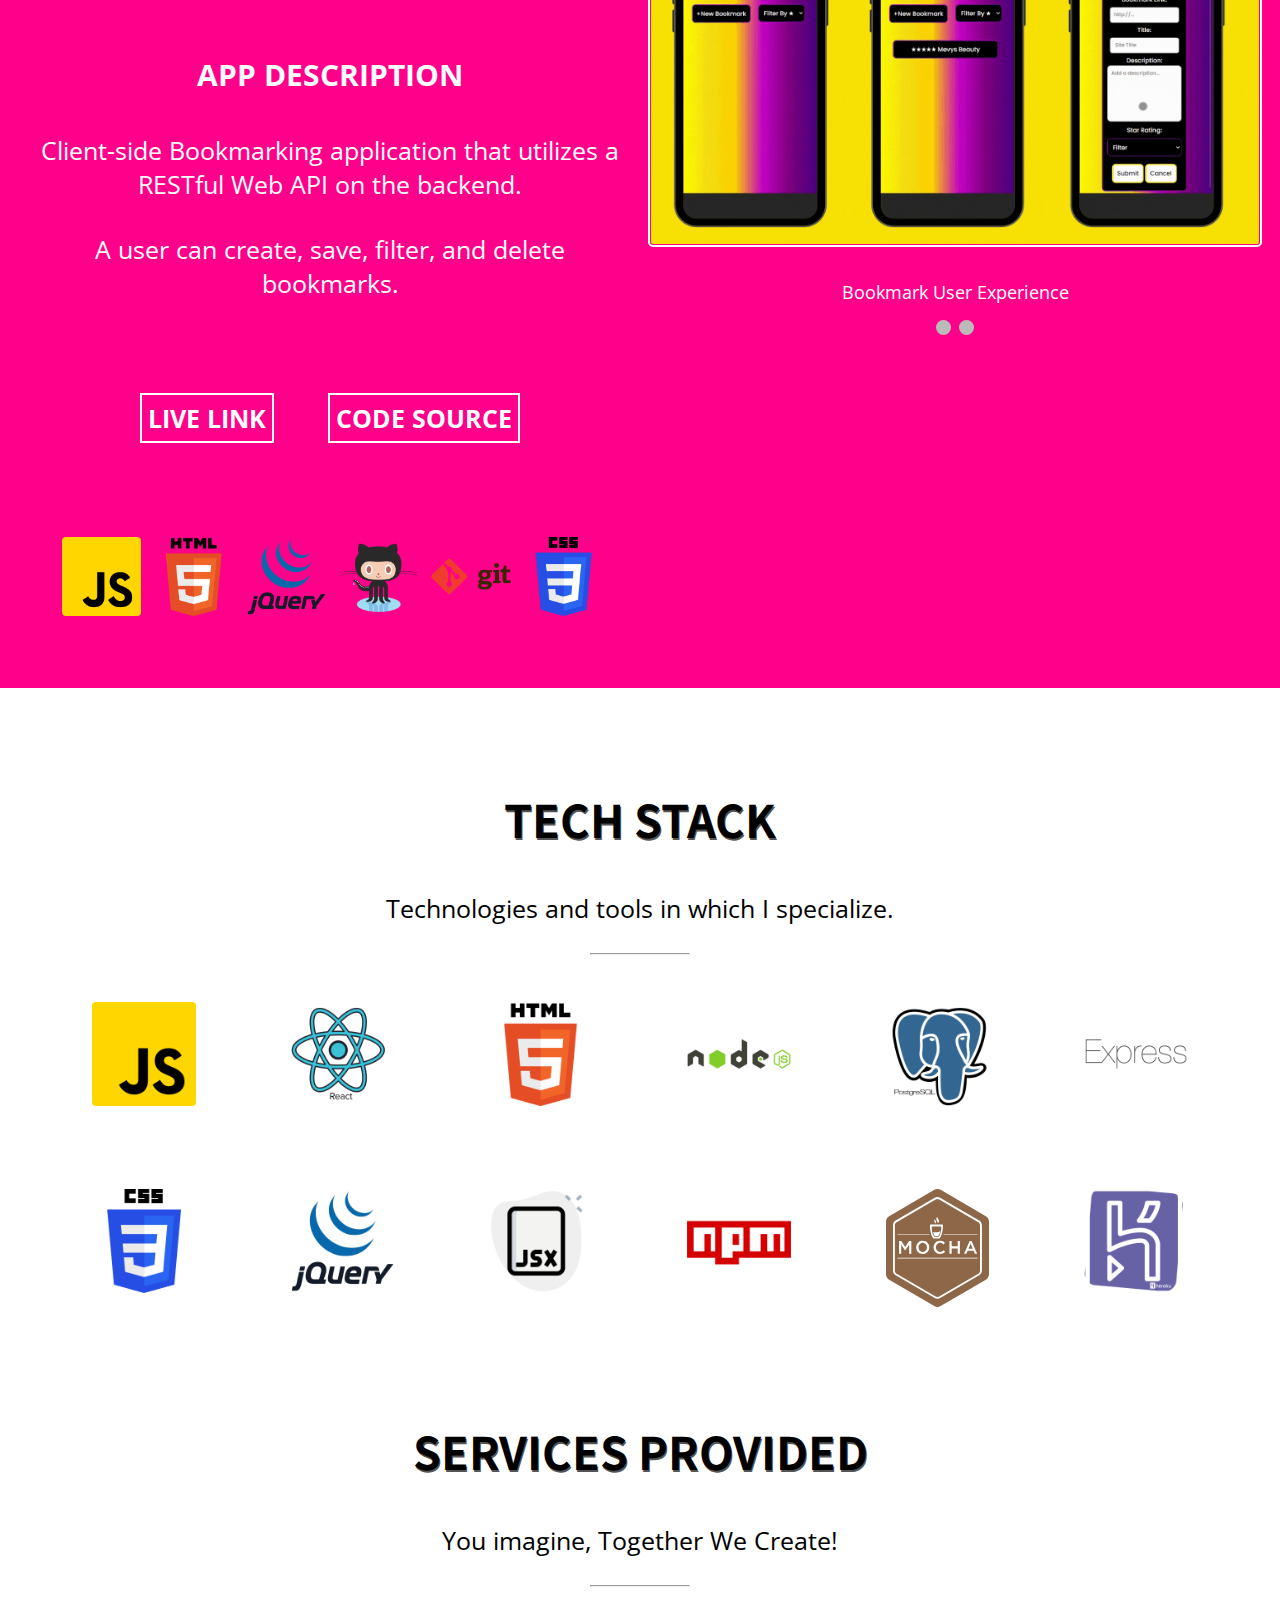
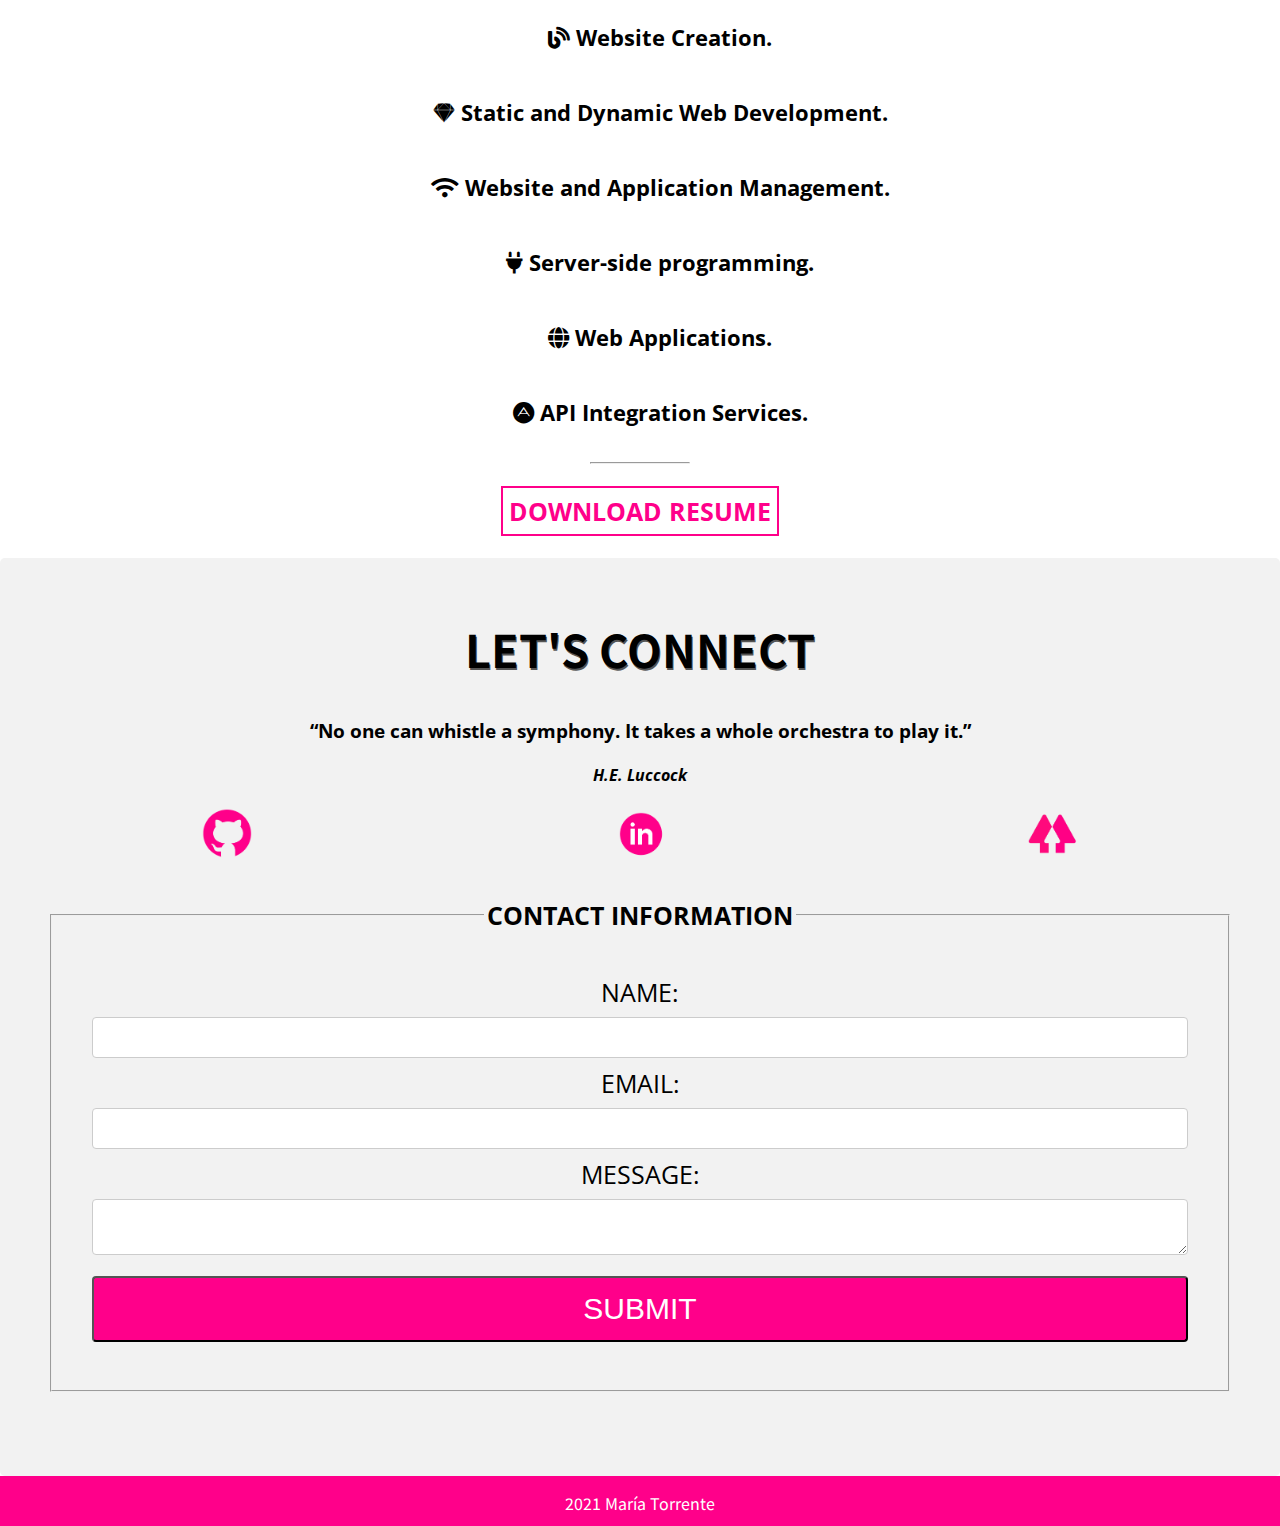
==== commit afdf92b3: "minor update" ====
--- a/index.html
+++ b/index.html
@@ -61,7 +61,7 @@
       <section id="aboutme">
         <div class="intro">
           <h2>
-            Hey there! I'm María Torrente and I'm a Jr. Software Engineer from
+            Hey there! I'm María Torrente and I'm a Software Engineer from
             Colombia living in 📍 Miami, FL.
           </h2>
           <p>
